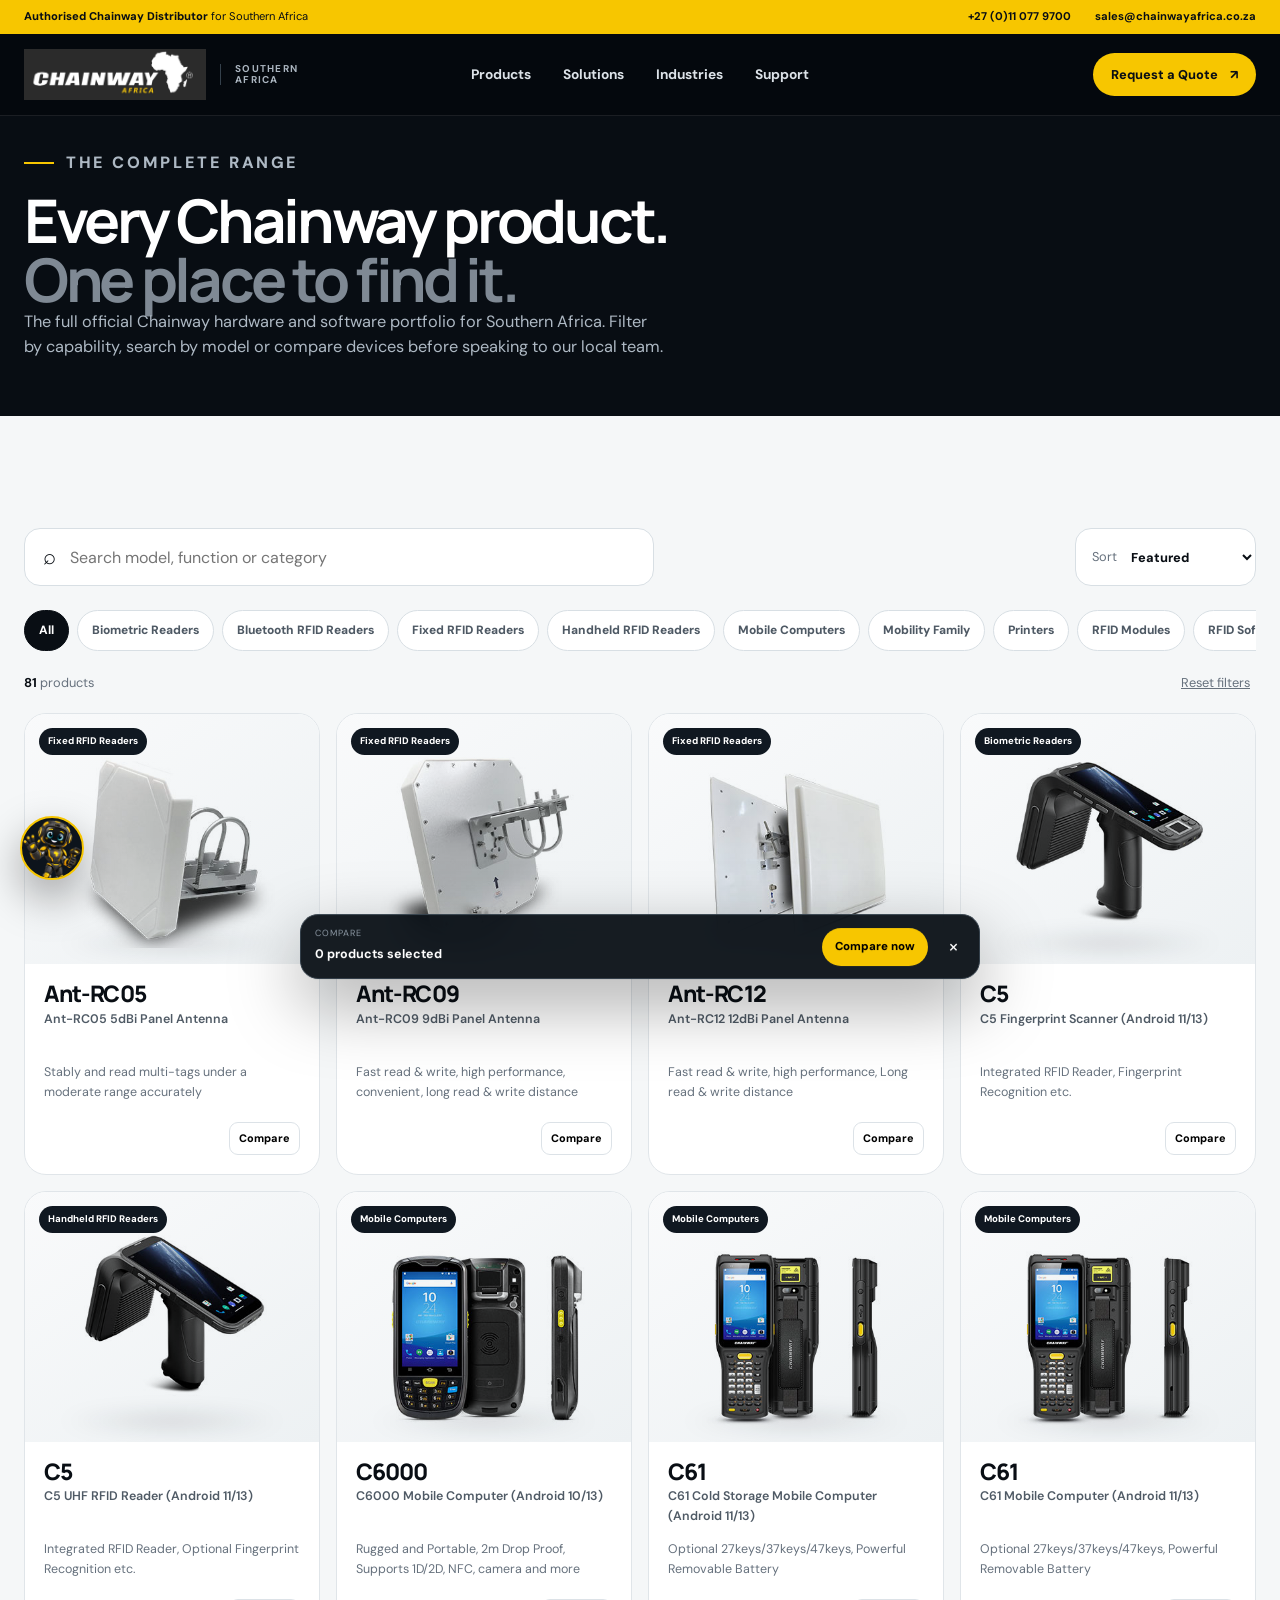
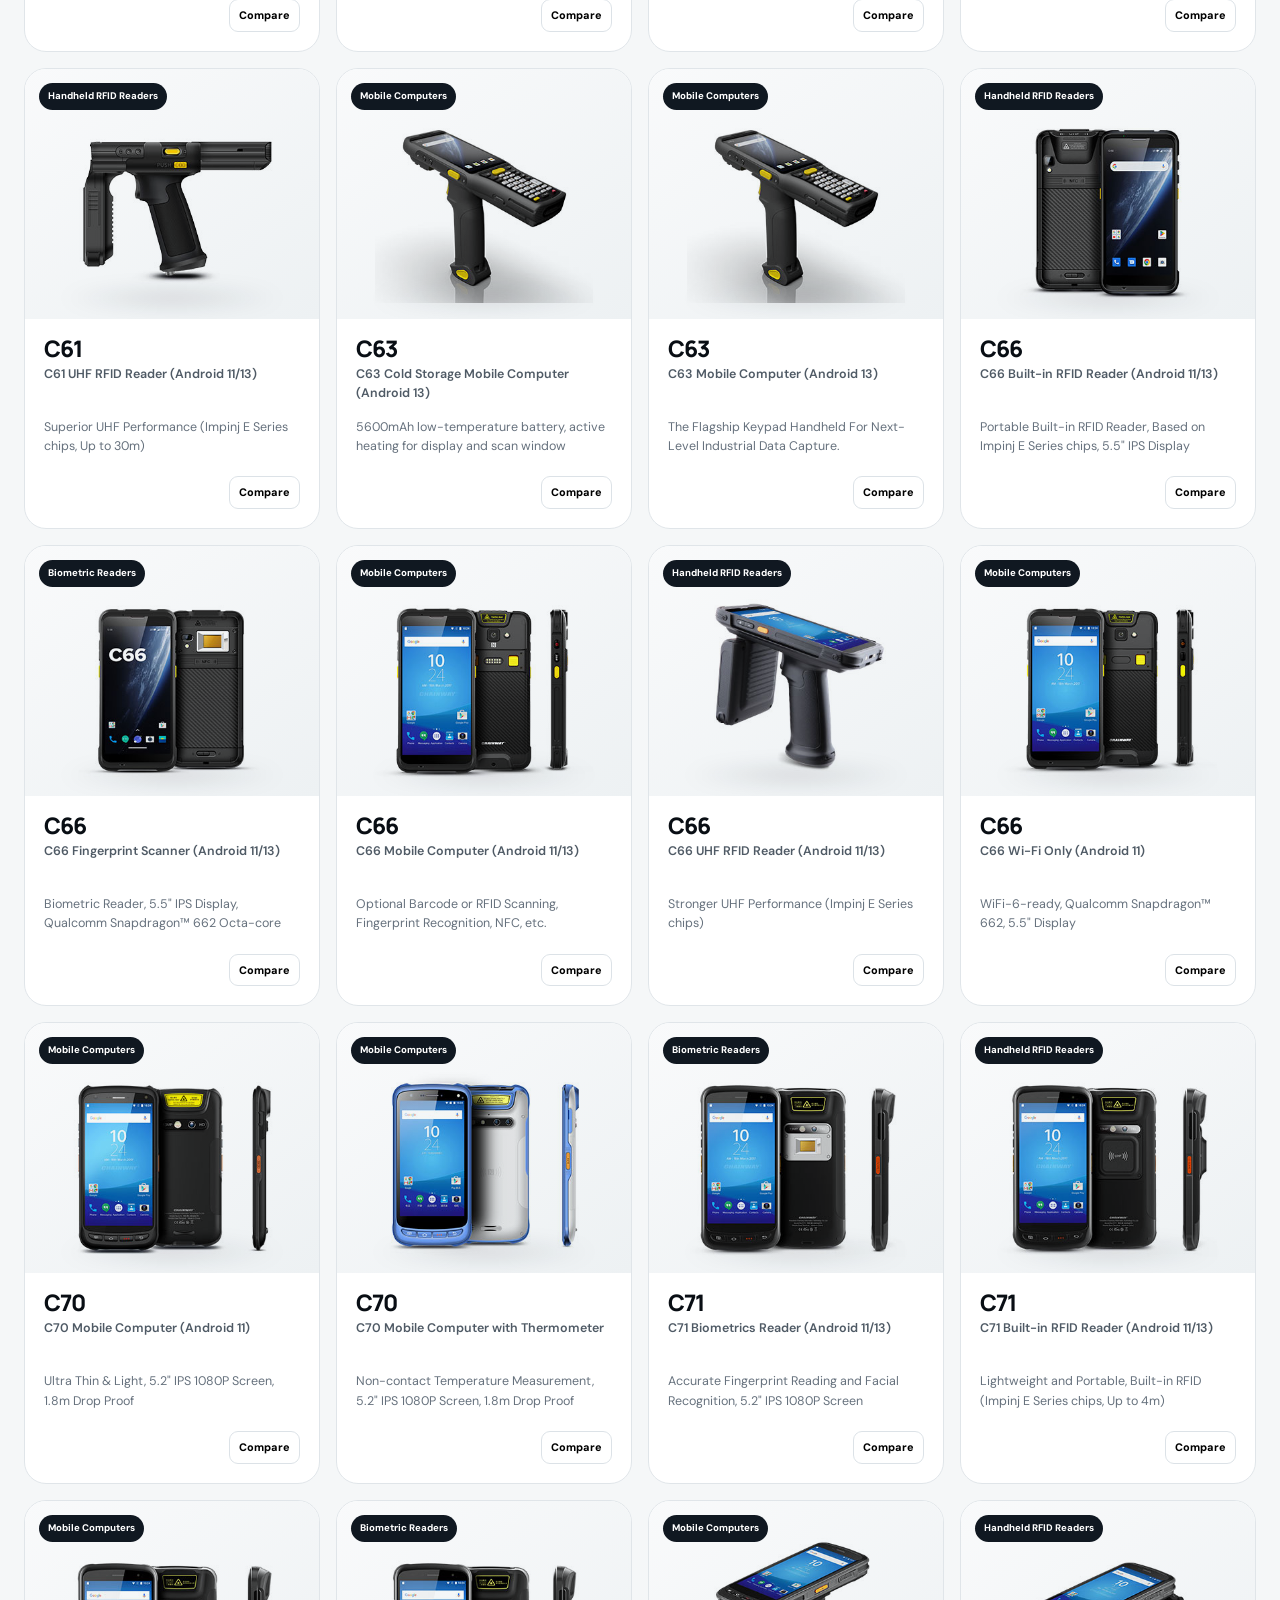
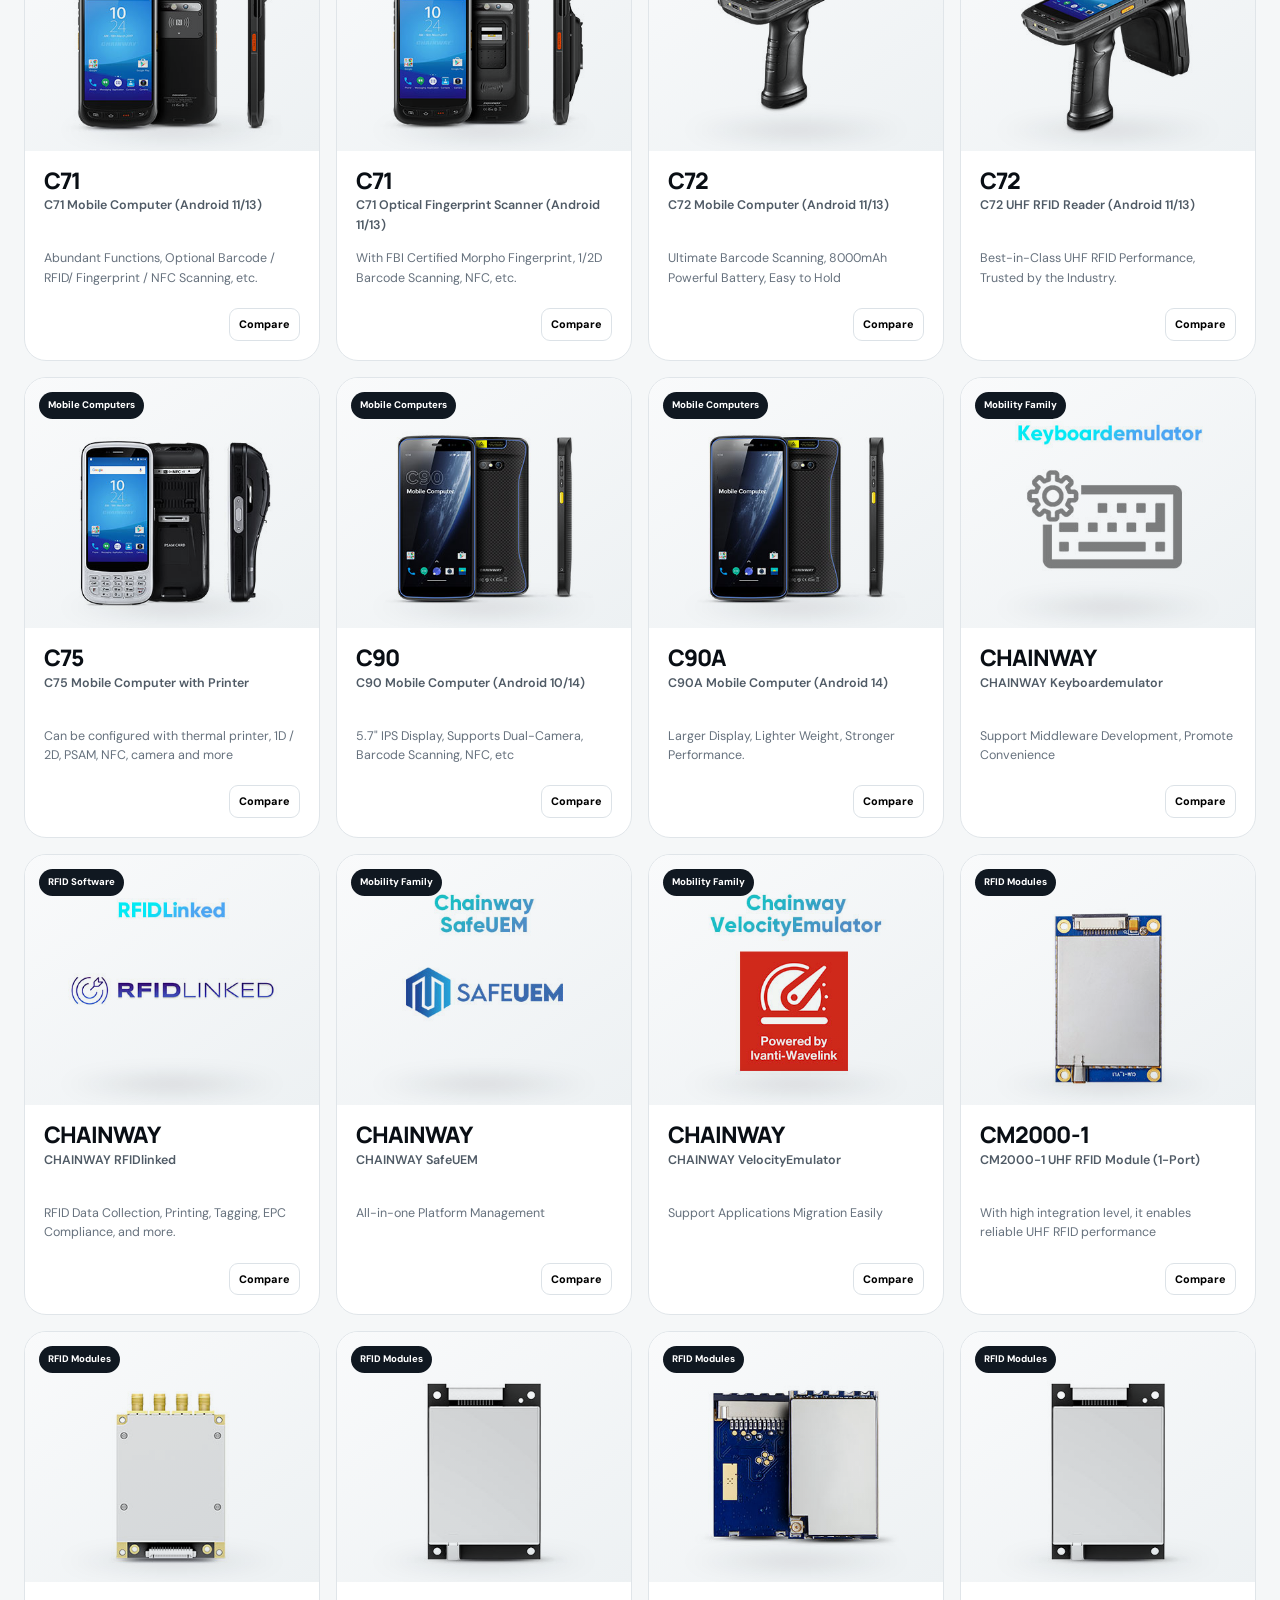
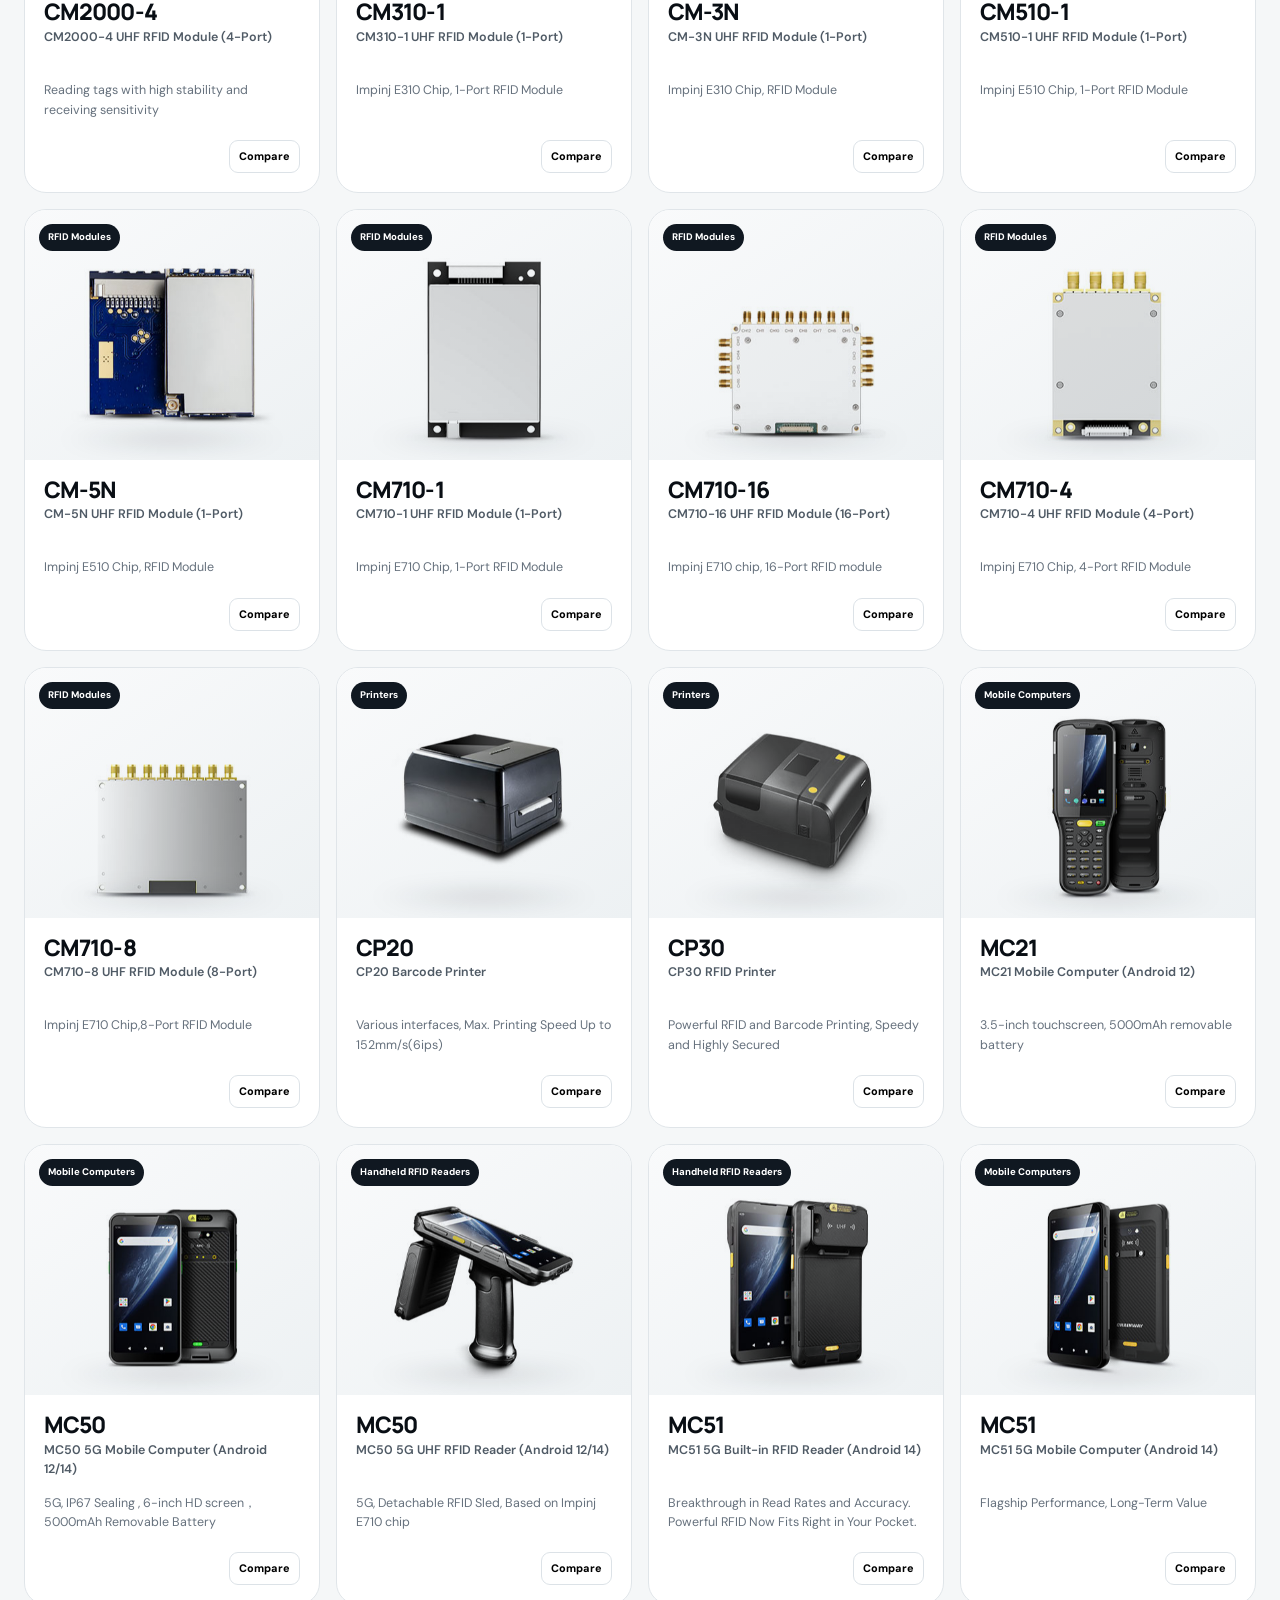
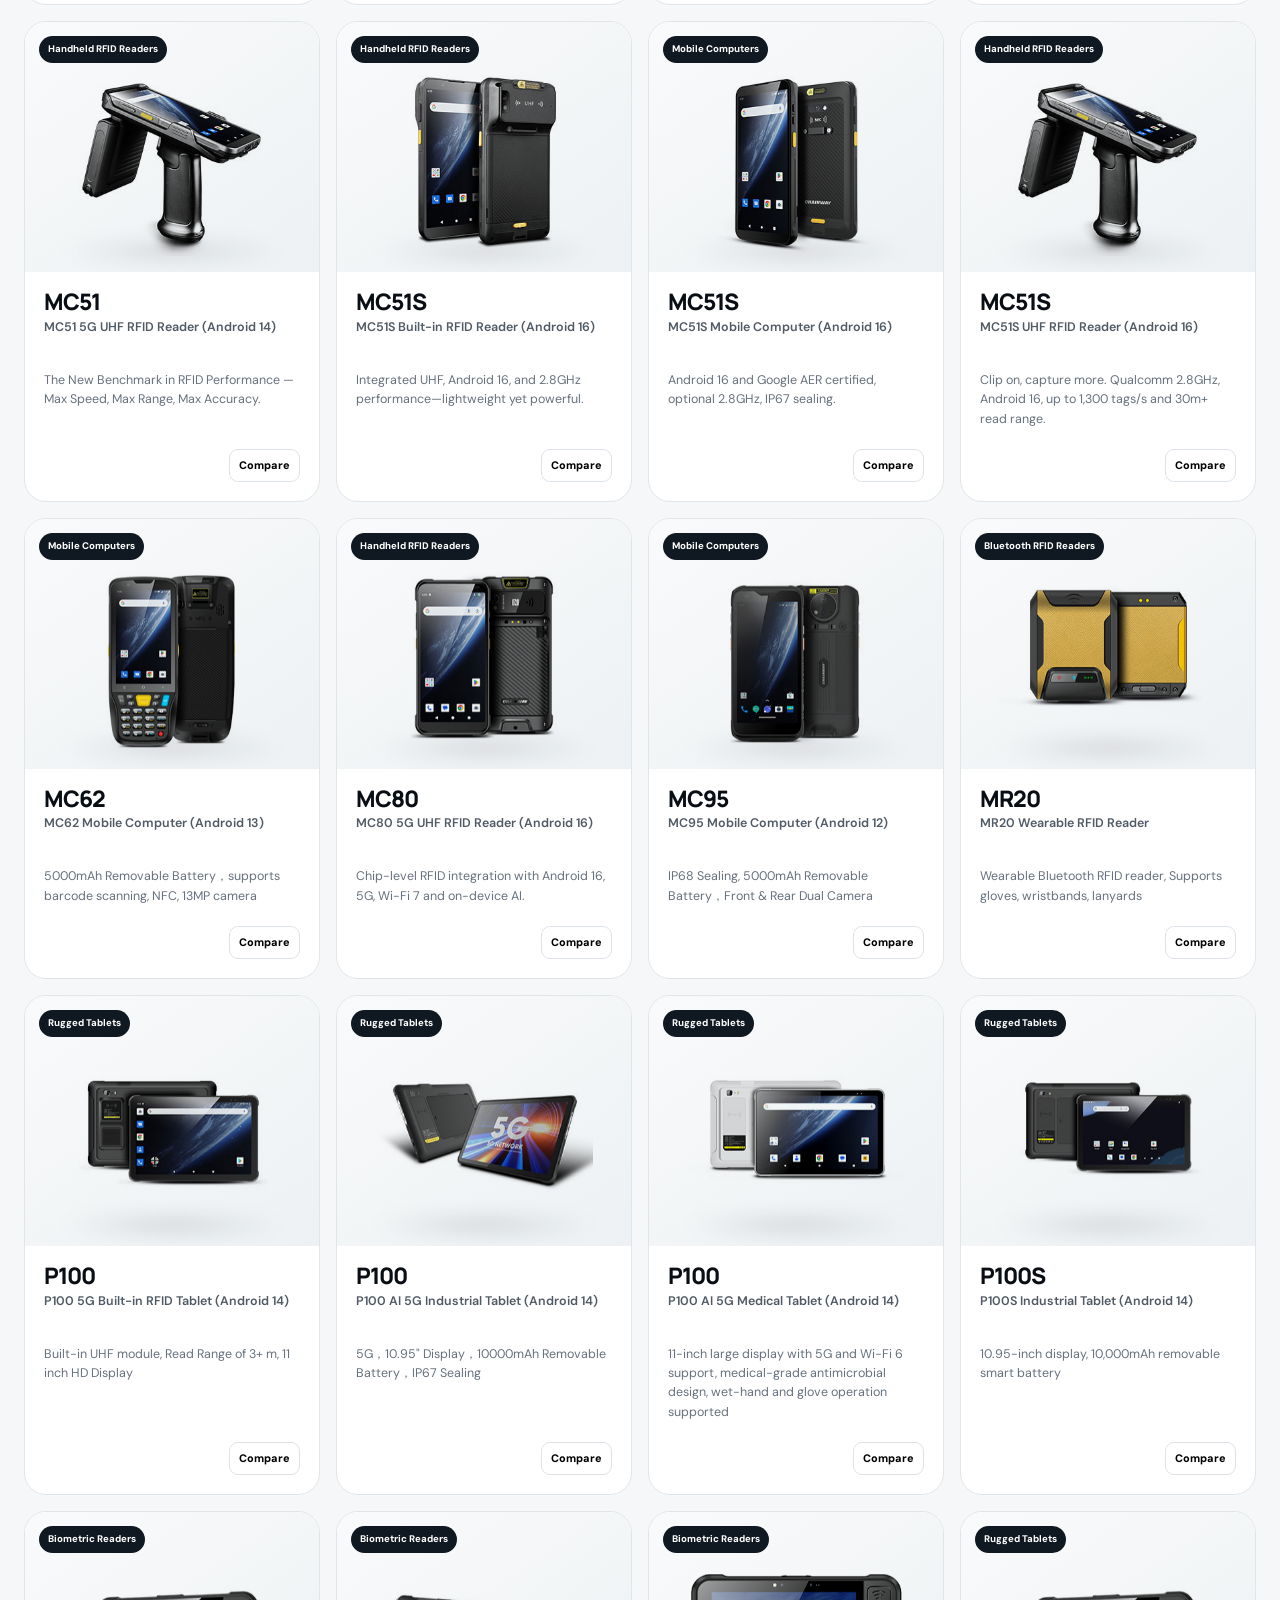
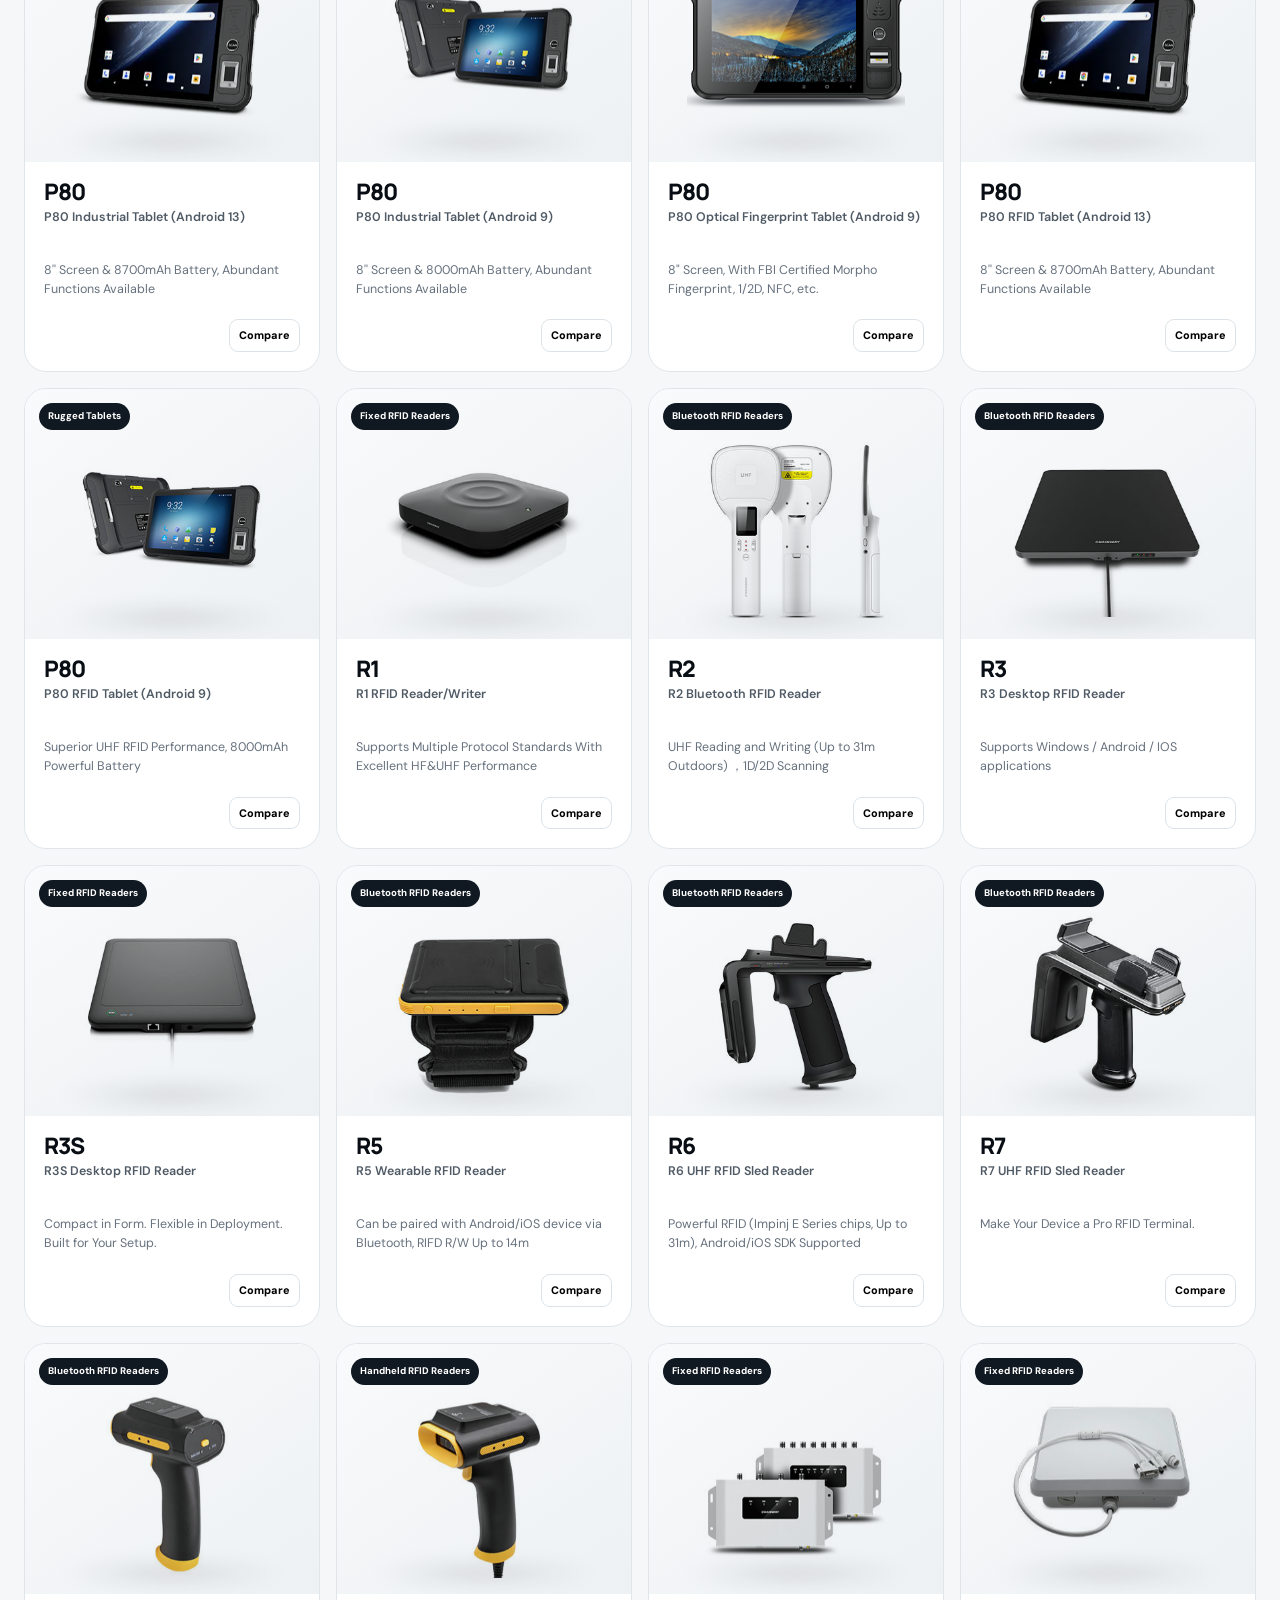
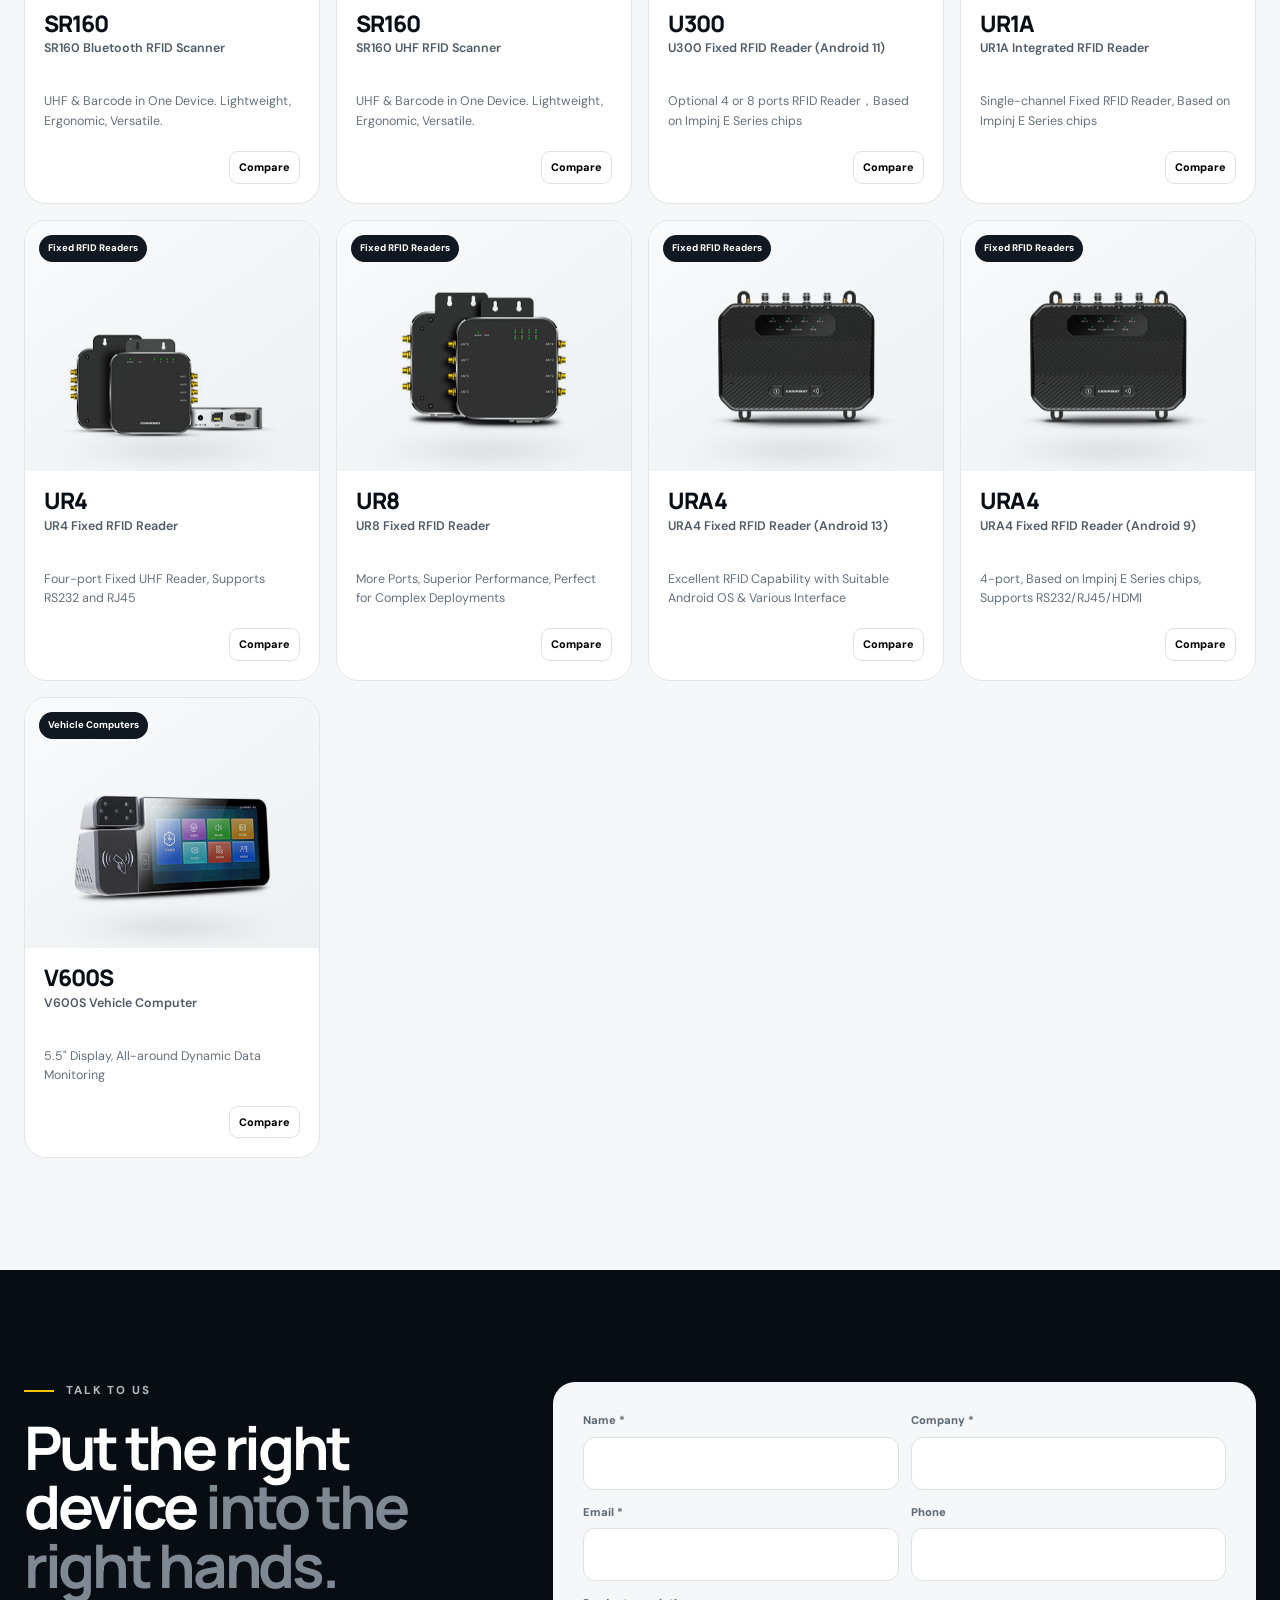
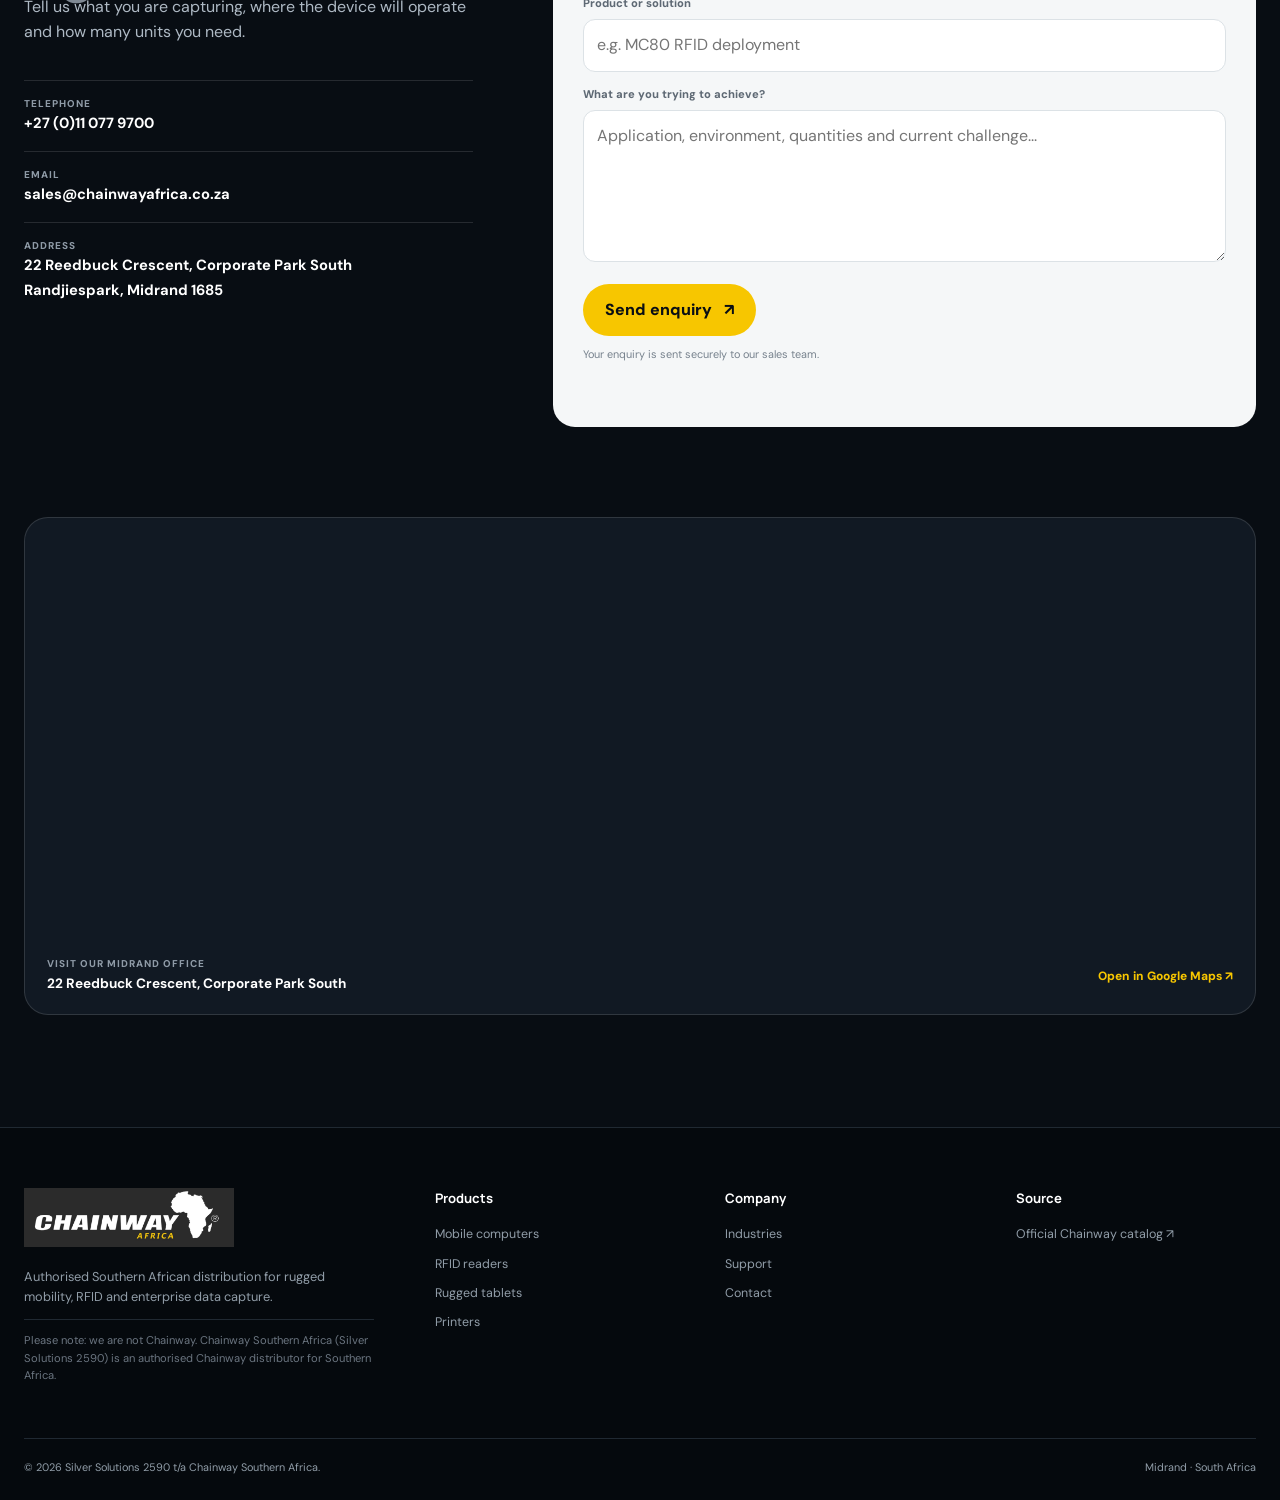
==== products.html @ d507e2e7 "Add a dedicated products page and split the catalog logic out Show more products on the home preview" ====
<!doctype html>
<html lang="en-ZA">
<head>
  <meta charset="utf-8">
  <meta name="viewport" content="width=device-width,initial-scale=1">
  <title>All Products | Chainway Southern Africa</title>
  <meta name="description" content="Browse the full Chainway Southern Africa catalog — rugged mobile computers, RFID readers, industrial tablets, printers and enterprise data-capture hardware.">
  <meta name="robots" content="index,follow,max-image-preview:large">
  <link rel="canonical" href="https://www.chainwayafrica.co.za/products.html">
  <meta property="og:title" content="All Products | Chainway Southern Africa">
  <meta property="og:description" content="Browse the full Chainway hardware and software catalog for Southern Africa.">
  <meta property="og:type" content="website">
  <meta property="og:url" content="https://www.chainwayafrica.co.za/products.html">
  <meta name="theme-color" content="#070b10">
  <link rel="icon" type="image/png" sizes="512x512" href="assets/images/favicon.png">
  <link rel="apple-touch-icon" href="assets/images/favicon.png">
  <link rel="preconnect" href="https://fonts.googleapis.com">
  <link rel="preconnect" href="https://fonts.gstatic.com" crossorigin>
  <link href="https://fonts.googleapis.com/css2?family=DM+Sans:wght@400;500;600;700&family=Manrope:wght@500;600;700;800&display=swap" rel="stylesheet">
  <link rel="stylesheet" href="css/styles.css">
  <script type="application/ld+json">{"@context":"https://schema.org","@type":"Organization","name":"Chainway Southern Africa","legalName":"Silver Solutions 2590","url":"https://www.chainwayafrica.co.za/","email":"sales@chainwayafrica.co.za","telephone":"+27110779700","address":{"@type":"PostalAddress","streetAddress":"22 Reedbuck Crescent, Corporate Park South","addressLocality":"Midrand","postalCode":"1685","addressCountry":"ZA"}}</script>
</head>
<body>
  <div class="scroll-progress" aria-hidden="true"><i></i></div>
  <div class="cursor-glow" aria-hidden="true"></div>

  <div class="utility-bar" id="utilityBar">
    <div class="utility-inner">
      <p><strong>Authorised Chainway Distributor</strong> for Southern Africa</p>
      <div><a href="tel:+27110779700">+27 (0)11 077 9700</a><a href="mailto:sales@chainwayafrica.co.za">sales@chainwayafrica.co.za</a></div>
    </div>
  </div>

  <header class="site-header" id="siteHeader">
    <a class="brand" href="index.html" aria-label="Chainway Southern Africa home">
      <img src="assets/images/chainway-africa-logo.jpg" alt="Chainway Africa">
      <span>Southern Africa</span>
    </a>
    <nav class="desktop-nav" aria-label="Primary navigation">
      <a href="products.html" aria-current="page">Products</a>
      <a href="index.html#solutions">Solutions</a>
      <a href="index.html#industries">Industries</a>
      <a href="index.html#support">Support</a>
    </nav>
    <div class="header-actions">
      <a class="quote-button" href="#contact">Request a Quote <span>↗</span></a>
      <button class="menu-button" id="menuButton" type="button" aria-expanded="false" aria-controls="mobileNav" aria-label="Open navigation"><i></i><i></i></button>
    </div>
    <nav class="mobile-nav" id="mobileNav" aria-label="Mobile navigation">
      <a href="products.html" aria-current="page">Products</a><a href="index.html#solutions">Solutions</a><a href="index.html#industries">Industries</a><a href="index.html#support">Support</a><a href="#contact">Request a Quote</a>
    </nav>
  </header>

  <main id="top">
    <section class="page-header">
      <div class="shell">
        <p class="kicker light">The complete range</p>
        <h2>Every Chainway product.<br><em>One place to find it.</em></h2>
        <p>The full official Chainway hardware and software portfolio for Southern Africa. Filter by capability, search by model or compare devices before speaking to our local team.</p>
      </div>
    </section>

    <section class="catalog section" id="catalog">
      <div class="shell">
        <div class="catalog-toolbar reveal">
          <label class="search-box"><span>⌕</span><input id="productSearch" type="search" placeholder="Search model, function or category" autocomplete="off"></label>
          <label class="sort-box">Sort <select id="productSort"><option value="featured">Featured</option><option value="model">Model A–Z</option><option value="category">Category</option></select></label>
        </div>
        <div class="category-filters" id="categoryFilters" aria-label="Product filters"></div>
        <div class="catalog-meta"><p><strong id="visibleCount">0</strong> products</p><button id="clearFilters" type="button">Reset filters</button></div>
        <div class="product-grid" id="productGrid"></div>
      </div>
    </section>

    <section class="contact section" id="contact">
      <div class="shell contact-grid">
        <div class="contact-copy reveal"><p class="kicker light">Talk to us</p><h2>Put the right device <em>into the right hands.</em></h2><p>Tell us what you are capturing, where the device will operate and how many units you need.</p><div class="contact-details"><a href="tel:+27110779700"><small>Telephone</small><strong>+27 (0)11 077 9700</strong></a><a href="mailto:sales@chainwayafrica.co.za"><small>Email</small><strong>sales@chainwayafrica.co.za</strong></a><p><small>Address</small><strong>22 Reedbuck Crescent, Corporate Park South<br>Randjiespark, Midrand 1685</strong></p></div></div>
        <form class="contact-form reveal" id="quoteForm" action="https://formsubmit.co/sales@chainwayafrica.co.za" method="POST"><input type="hidden" name="_subject" value="New Chainway Africa quote request"><input type="hidden" name="_template" value="table"><input type="hidden" name="_captcha" value="false"><input class="form-honeypot" type="text" name="_honey" tabindex="-1" autocomplete="off" aria-hidden="true"><div class="field-pair"><label><span>Name *</span><input name="name" autocomplete="name" required></label><label><span>Company *</span><input name="company" autocomplete="organization" required></label></div><div class="field-pair"><label><span>Email *</span><input name="email" type="email" autocomplete="email" required></label><label><span>Phone</span><input name="phone" type="tel" autocomplete="tel"></label></div><label><span>Product or solution</span><input name="interest" id="interestField" placeholder="e.g. MC80 RFID deployment"></label><label><span>What are you trying to achieve?</span><textarea name="message" rows="5" placeholder="Application, environment, quantities and current challenge..." required></textarea></label><button class="button yellow" id="quoteSubmit" type="submit">Send enquiry <span>↗</span></button><p class="form-note">Your enquiry is sent securely to our sales team.</p><p class="form-status" id="quoteStatus" aria-live="polite"></p></form>
        <div class="contact-map reveal"><iframe title="Chainway Southern Africa office location" src="https://www.google.com/maps?q=22%20Reedbuck%20Crescent%2C%20Corporate%20Park%20South%2C%20Randjiespark%2C%20Midrand%201685%2C%20South%20Africa&amp;output=embed" loading="lazy" allowfullscreen referrerpolicy="no-referrer-when-downgrade"></iframe><div><p><small>Visit our Midrand office</small><strong>22 Reedbuck Crescent, Corporate Park South</strong></p><a href="https://www.google.com/maps/search/?api=1&amp;query=22%20Reedbuck%20Crescent%2C%20Corporate%20Park%20South%2C%20Randjiespark%2C%20Midrand%201685%2C%20South%20Africa" target="_blank" rel="noopener">Open in Google Maps ↗</a></div></div>
      </div>
    </section>
  </main>

  <footer><div class="shell footer-grid"><div><img src="assets/images/chainway-africa-logo.jpg" alt="Chainway Africa"><p>Authorised Southern African distribution for rugged mobility, RFID and enterprise data capture.</p><p class="footer-disclaimer">Please note: we are not Chainway. Chainway Southern Africa (Silver Solutions 2590) is an authorised Chainway distributor for Southern Africa.</p></div><div><h3>Products</h3><a href="products.html?category=Mobile+Computers">Mobile computers</a><a href="products.html?q=RFID">RFID readers</a><a href="products.html?category=Rugged+Tablets">Rugged tablets</a><a href="products.html?category=Printers">Printers</a></div><div><h3>Company</h3><a href="index.html#industries">Industries</a><a href="index.html#support">Support</a><a href="#contact">Contact</a></div><div><h3>Source</h3><a href="https://www.chainway.net/" target="_blank" rel="noopener">Official Chainway catalog ↗</a></div></div><div class="shell footer-bottom"><span>© 2026 Silver Solutions 2590 t/a Chainway Southern Africa.</span><span>Midrand · South Africa</span></div></footer>

  <aside class="compare-tray" id="compareTray" aria-live="polite"><div><small>COMPARE</small><strong id="compareCount">0 products selected</strong></div><div class="compare-thumbs" id="compareThumbs"></div><button id="openCompare" type="button">Compare now</button><button class="tray-close" id="clearCompare" type="button" aria-label="Clear comparison">×</button></aside>

  <div class="ai-chat" id="aiChat">
    <div class="ai-chat-panel" id="aiChatPanel" aria-hidden="true">
      <div class="ai-chat-header">
        <img src="assets/images/chainway-ai-mascot.png" alt="">
        <div><strong>Chainway Assistant</strong><span>Ask about products &amp; solutions</span></div>
        <button class="ai-chat-new" id="aiChatNew" type="button" aria-label="Start a new chat" title="New chat">↺</button>
        <button class="ai-chat-close" id="aiChatClose" type="button" aria-label="Close chat">×</button>
      </div>
      <div class="ai-chat-messages" id="aiChatMessages"></div>
      <form class="ai-chat-form" id="aiChatForm">
        <input id="aiChatInput" type="text" placeholder="Ask about RFID readers, tablets..." autocomplete="off" maxlength="600">
        <button type="submit" aria-label="Send"><span>↑</span></button>
      </form>
    </div>
    <button class="ai-chat-toggle" id="aiChatToggle" type="button" aria-label="Chat with the Chainway AI assistant">
      <img src="assets/images/chainway-ai-mascot.png" alt="">
    </button>
  </div>

  <dialog class="product-dialog" id="productDialog"><button class="dialog-close" data-close-dialog type="button" aria-label="Close product details">×</button><div id="productDialogContent"></div></dialog>
  <dialog class="compare-dialog" id="compareDialog"><button class="dialog-close" data-close-compare type="button" aria-label="Close comparison">×</button><div class="compare-dialog-content"><p class="kicker">Side-by-side</p><h2>Product comparison</h2><div class="comparison-grid" id="comparisonGrid"></div><button class="button yellow ai-compare-cta" id="aiCompareBtn" type="button">Ask AI for a detailed comparison <span>↗</span></button></div></dialog>

  <script src="js/catalog.js"></script>
  <script src="js/site.js"></script>
  <script src="js/catalog-ui.js"></script>
  <script src="js/chat.js"></script>

  <script id="chatway" async="true" src="https://cdn.chatway.app/widget.js?id=EVyHRCGMQdMs"></script>
</body>
</html>
---- css/styles.css ----
:root{--ink:#090e14;--ink-2:#111923;--paper:#fff;--cloud:#f1f4f6;--line:#dce2e7;--muted:#66717d;--yellow:#f7c600;--yellow-2:#ffda36;--radius:24px;--shell:1320px;--shadow:0 24px 70px rgba(5,13,22,.13)}
*{box-sizing:border-box}html{scroll-behavior:smooth}body{margin:0;background:var(--paper);color:var(--ink);font-family:"DM Sans",sans-serif;line-height:1.55;overflow-x:hidden}body.dialog-open{overflow:hidden}a{color:inherit;text-decoration:none}button,input,select,textarea{font:inherit}button{cursor:pointer}img,video{display:block;max-width:100%}.shell{width:min(var(--shell),calc(100% - 48px));margin-inline:auto}.section{padding:112px 0;scroll-margin-top:82px}.kicker{display:flex;align-items:center;gap:12px;margin:0 0 18px;color:#6d7884;font-size:.72rem;font-weight:800;letter-spacing:.16em;text-transform:uppercase}.kicker:before{content:"";width:30px;height:2px;background:var(--yellow)}.kicker.light{color:#aeb9c4}h1,h2,h3,p{margin-top:0}h1,h2,h3{font-family:Manrope,sans-serif}h2{font-size:clamp(2.5rem,4.7vw,5rem);line-height:.98;letter-spacing:-.055em;margin-bottom:0}h2 em{color:#7f8994;font-style:normal}.button{display:inline-flex;align-items:center;justify-content:center;gap:12px;min-height:52px;padding:0 22px;border:1px solid transparent;border-radius:999px;font-weight:800;transition:transform .25s,background .25s,border-color .25s,color .25s}.button:hover{transform:translateY(-3px)}.button.yellow{background:var(--yellow);color:var(--ink)}.button.yellow:hover{background:var(--yellow-2)}.button.ghost{border-color:rgba(255,255,255,.24);color:#fff}.button.ghost:hover{border-color:var(--yellow);color:var(--yellow)}
.scroll-progress{position:fixed;inset:0 0 auto;z-index:300;height:3px;pointer-events:none}.scroll-progress i{display:block;width:100%;height:100%;background:var(--yellow);transform:scaleX(0);transform-origin:left}.cursor-glow{position:fixed;z-index:0;width:420px;height:420px;border-radius:50%;background:radial-gradient(circle,rgba(247,198,0,.07),transparent 66%);transform:translate(-50%,-50%);pointer-events:none;opacity:0;transition:opacity .3s}.site-header{position:fixed;inset:0 0 auto;z-index:200;height:82px;padding:0 24px;display:grid;grid-template-columns:270px 1fr 270px;align-items:center;background:rgba(5,9,13,.94);border-bottom:1px solid rgba(255,255,255,.09);backdrop-filter:blur(18px);transition:height .3s,background .3s}.site-header.scrolled{height:70px;background:rgba(5,9,13,.985)}.brand{justify-self:start;display:flex;align-items:center;gap:14px}.brand img{width:182px}.brand span{padding-left:14px;border-left:1px solid #34404b;color:#abb5c0;font-size:.62rem;font-weight:700;line-height:1.1;letter-spacing:.13em;text-transform:uppercase}.desktop-nav{justify-self:center;display:flex;gap:32px}.desktop-nav a{position:relative;color:#dce2e8;font-size:.86rem;font-weight:700}.desktop-nav a:after{content:"";position:absolute;left:0;right:100%;bottom:-10px;height:2px;background:var(--yellow);transition:right .25s}.desktop-nav a:hover:after{right:0}.header-actions{justify-self:end;display:flex;align-items:center;gap:12px}.quote-button{display:flex;align-items:center;gap:12px;padding:12px 18px;border-radius:999px;background:var(--yellow);font-size:.8rem;font-weight:800}.quote-button:hover{background:var(--yellow-2)}.menu-button{display:none;width:44px;height:44px;border:1px solid #303b46;border-radius:50%;background:#111922}.menu-button i{display:block;width:17px;height:1px;margin:5px auto;background:#fff}.mobile-nav{display:none}
.hero{padding-top:82px;background:#070c12;color:#fff}.hero-media{position:relative;width:100%;overflow:hidden;background:#04070a;isolation:isolate}.hero-media video{width:100%;height:auto;aspect-ratio:16/9;object-fit:contain;will-change:transform}.hero-shade{position:absolute;inset:0;z-index:1;background:linear-gradient(90deg,rgba(4,8,12,.87),rgba(4,8,12,.47) 37%,rgba(4,8,12,.06) 72%),linear-gradient(0deg,rgba(4,8,12,.48),transparent 42%)}.hero-title{position:absolute;z-index:3;left:clamp(24px,6vw,105px);bottom:clamp(34px,7vw,108px);will-change:transform,opacity}.hero-title h1{margin:0;font-size:clamp(3.2rem,6.5vw,7.3rem);line-height:.87;letter-spacing:-.07em;text-shadow:0 8px 38px rgba(0,0,0,.5)}.hero-title h1 span{color:var(--yellow)}.media-label,.sound-toggle{position:absolute;z-index:3;display:flex;align-items:center;gap:9px;border:1px solid rgba(255,255,255,.17);background:rgba(7,13,19,.72);backdrop-filter:blur(12px);color:#fff;border-radius:999px;font-size:.65rem;font-weight:800;letter-spacing:.09em;text-transform:uppercase}.media-label{right:38px;bottom:34px;padding:9px 12px}.media-label i{width:7px;height:7px;border-radius:50%;background:var(--yellow);box-shadow:0 0 0 5px rgba(247,198,0,.13)}.sound-toggle{right:38px;top:34px;padding:9px 12px}.sound-toggle i{width:10px;height:10px;border:2px solid var(--yellow);border-radius:50%}.hero-content{position:relative;z-index:4;padding:48px 0 66px;display:grid;grid-template-columns:minmax(0,1fr) auto;gap:50px;align-items:center}.hero-lead{max-width:760px;margin:0;color:#bac4ce;font-size:1.16rem}.hero-cta{display:flex;gap:10px}.trust-row{grid-column:1/-1;display:flex;gap:28px;margin-top:6px;color:#aab5bf;font-size:.78rem}.trust-row span{display:flex;align-items:center;gap:8px}.trust-row i{width:5px;height:5px;border-radius:50%;background:var(--yellow)}
.signal-strip{border-bottom:1px solid var(--line);background:#fff}.signal-grid{display:grid;grid-template-columns:repeat(4,1fr)}.signal-grid article{padding:34px 28px;border-right:1px solid var(--line)}.signal-grid article:first-child{border-left:1px solid var(--line)}.signal-grid strong{display:block;font:800 2rem/1 Manrope,sans-serif;letter-spacing:-.05em}.signal-grid span{display:block;margin-top:8px;color:var(--muted);font-size:.75rem}
.section-heading{display:grid;grid-template-columns:1.2fr .8fr;gap:70px;align-items:end;margin-bottom:48px}.section-heading>p{max-width:500px;margin:0;color:var(--muted);font-size:1.02rem}.section-heading.compact{margin-bottom:38px}.catalog{background:#f5f7f8}.catalog-toolbar{display:flex;justify-content:space-between;gap:16px;margin-bottom:18px}.search-box{flex:1;max-width:630px;display:flex;align-items:center;gap:12px;padding:0 18px;border:1px solid #d8dfe4;border-radius:16px;background:#fff}.search-box span{font-size:1.4rem}.search-box input{width:100%;height:56px;border:0;outline:0;background:transparent}.sort-box{display:flex;align-items:center;gap:10px;padding-left:16px;border:1px solid #d8dfe4;border-radius:16px;background:#fff;color:var(--muted);font-size:.8rem}.sort-box select{height:56px;padding:0 40px 0 0;border:0;outline:0;background:transparent;color:var(--ink);font-weight:800}.category-filters{display:flex;gap:8px;overflow-x:auto;padding:6px 0 18px;scrollbar-width:none}.category-filters::-webkit-scrollbar{display:none}.filter-chip{flex:none;padding:10px 14px;border:1px solid #d8dfe4;border-radius:999px;background:#fff;color:#4e5964;font-size:.75rem;font-weight:800}.filter-chip.active{border-color:var(--ink);background:var(--ink);color:#fff}.catalog-meta{display:flex;justify-content:space-between;align-items:center;margin:3px 0 20px;color:var(--muted);font-size:.8rem}.catalog-meta p{margin:0}.catalog-meta strong{color:var(--ink)}.catalog-meta button{border:0;background:transparent;color:var(--muted);text-decoration:underline}.product-grid{display:grid;grid-template-columns:repeat(4,1fr);gap:16px}.product-card{position:relative;display:flex;flex-direction:column;min-width:0;border:1px solid #e0e5e9;border-radius:22px;overflow:hidden;background:#fff;cursor:pointer;transition:transform .35s cubic-bezier(.2,.8,.2,1),box-shadow .35s,border-color .25s}.product-card:hover{transform:translateY(-8px);box-shadow:var(--shadow)}.product-card:focus-visible{outline:3px solid var(--yellow);outline-offset:3px;border-color:var(--yellow)}.product-image{position:relative;height:250px;display:grid;place-items:center;overflow:hidden;background:linear-gradient(145deg,#f9fafb,#edf1f3)}.product-image:after{content:"";position:absolute;inset:auto 10% 8px;height:26px;background:radial-gradient(ellipse,rgba(11,19,28,.15),transparent 68%);filter:blur(9px)}.product-image img{position:relative;z-index:1;max-width:88%;max-height:218px;object-fit:contain;mix-blend-mode:multiply;transition:transform .45s cubic-bezier(.2,.8,.2,1)}.product-card:hover .product-image img{transform:scale(1.06) translateY(-3px)}.product-category{position:absolute;z-index:2;left:14px;top:14px;padding:6px 9px;border-radius:999px;background:#101821;color:#fff;font-size:.6rem;font-weight:800}.product-body{display:flex;flex-direction:column;flex:1;padding:19px}.product-model{margin:0 0 4px;font:800 1.42rem/1 Manrope,sans-serif;letter-spacing:-.04em}.product-name{min-height:39px;margin:0;color:#4f5a65;font-size:.78rem;font-weight:600}.product-description{margin:14px 0 20px;color:var(--muted);font-size:.78rem}.product-actions{display:flex;align-items:center;gap:8px;margin-top:auto}.compare-toggle{position:relative;z-index:2;margin-left:auto;padding:7px 9px;border:1px solid var(--line);border-radius:9px;background:#fff;font-size:.68rem;font-weight:800}.compare-toggle.selected{border-color:var(--yellow);background:var(--yellow)}.load-more{display:flex;align-items:center;gap:10px;margin:34px auto 0;padding:14px 20px;border:1px solid #cfd7dd;border-radius:999px;background:#fff;font-weight:800}.load-more[hidden]{display:none}
.intelligence{position:relative;overflow:hidden;background:#080d13;color:#fff}.intelligence:before{content:"";position:absolute;inset:0;background-image:linear-gradient(rgba(255,255,255,.03) 1px,transparent 1px),linear-gradient(90deg,rgba(255,255,255,.03) 1px,transparent 1px);background-size:52px 52px;mask-image:linear-gradient(90deg,#000,transparent 75%)}.intelligence-grid{position:relative;display:grid;grid-template-columns:.8fr 1.2fr;gap:70px;align-items:center}.intelligence-copy>p:not(.kicker){max-width:610px;color:#aeb9c4}.solution-list{margin:34px 0}.solution-list article{display:grid;grid-template-columns:44px 1fr;gap:14px;padding:18px 0;border-top:1px solid rgba(255,255,255,.12)}.solution-list article>span{color:var(--yellow);font-size:.7rem;font-weight:800}.solution-list h3{margin:0 0 5px;font-size:1rem}.solution-list p{margin:0;color:#95a2ae;font-size:.78rem}.device-stage{position:relative;min-height:650px;display:grid;place-items:center;perspective:1100px}.device-stage:before{content:"";position:absolute;width:70%;height:70%;border-radius:50%;background:radial-gradient(circle,rgba(247,198,0,.14),transparent 67%);filter:blur(20px)}.device-stage>img{position:relative;z-index:2;width:min(72%,540px);border-radius:32px;box-shadow:0 40px 100px rgba(0,0,0,.45);mix-blend-mode:screen;transform:rotateY(-8deg) rotateX(2deg);transition:transform .2s}.stage-orbit{position:absolute;border:1px solid rgba(247,198,0,.17);border-radius:50%}.stage-orbit.one{width:480px;height:480px}.stage-orbit.two{width:620px;height:620px}.stage-card{position:absolute;z-index:3;padding:14px 16px;border:1px solid rgba(255,255,255,.14);border-radius:14px;background:rgba(13,22,31,.72);backdrop-filter:blur(12px);box-shadow:0 16px 40px rgba(0,0,0,.22)}.stage-card.top{right:1%;top:22%}.stage-card.bottom{left:2%;bottom:19%}.stage-card small{display:block;color:#8e9aa6;font-size:.58rem;letter-spacing:.13em}.stage-card strong{font-size:.86rem}
.industries{background:#fff}.industry-bento{display:grid;grid-template-columns:repeat(4,1fr);grid-auto-rows:260px;gap:14px}.industry-card{position:relative;overflow:hidden;padding:24px;border:1px solid var(--line);border-radius:22px;background:linear-gradient(145deg,#fff,#f5f7f8);transition:transform .3s,border-color .3s}.industry-card:hover{transform:translateY(-6px);border-color:#b8c1c8}.industry-card:after{content:"";position:absolute;width:170px;height:170px;right:-85px;bottom:-90px;border:1px solid rgba(247,198,0,.28);border-radius:50%}.industry-card>span{color:#9ba5af;font-size:.65rem;font-weight:800}.industry-card>div{position:absolute;left:24px;right:24px;bottom:22px}.industry-card h3{margin:0 0 8px;font-size:1.32rem}.industry-card p{margin:0;color:var(--muted);font-size:.8rem}.industry-card a{display:inline-block;margin-top:15px;font-size:.76rem;font-weight:800}.industry-card.large{grid-column:span 2;grid-row:span 2;background:linear-gradient(135deg,#101821,#1b2732);color:#fff}.industry-card.large:before{content:"RFID";position:absolute;right:-18px;top:4px;color:rgba(255,255,255,.035);font:800 9rem/1 Manrope,sans-serif;letter-spacing:-.08em}.industry-card.large h3{font-size:2.4rem}.industry-card.large p{max-width:420px;color:#aeb8c3;font-size:.95rem}.industry-card.large a{color:var(--yellow)}.industry-card.wide{grid-column:span 2}
.finder{background:#eef2f4}.finder-shell{position:relative;overflow:hidden;display:grid;grid-template-columns:.8fr 1.2fr;gap:70px;padding:52px;border-radius:30px;background:#101821;color:#fff}.finder-shell:after{content:"";position:absolute;width:520px;height:520px;right:-260px;top:-250px;border:1px solid rgba(247,198,0,.16);border-radius:50%}.finder-intro{position:relative;z-index:1}.finder-intro>p:not(.kicker){color:#aeb9c4}.finder-form{position:relative;z-index:2;padding:26px;border-radius:20px;background:#fff;color:var(--ink)}.finder-form label{display:block;margin-bottom:14px}.finder-form label span{display:block;margin:0 0 7px;color:#697580;font-size:.68rem;font-weight:800;letter-spacing:.08em;text-transform:uppercase}.finder-form select{width:100%;height:54px;padding:0 14px;border:1px solid var(--line);border-radius:12px;background:#f7f9fa;outline:0}.finder-form .button{width:100%;margin-top:6px;border:0}
.support{background:#fff}.support-grid{display:grid;grid-template-columns:.8fr 1.2fr;gap:90px}.support-lead{position:sticky;top:110px;align-self:start}.support-lead>p:not(.kicker){max-width:540px;margin-top:25px;color:var(--muted)}.support-list{display:grid;grid-template-columns:1fr 1fr;gap:14px}.support-list article{min-height:230px;padding:25px;border:1px solid var(--line);border-radius:20px;background:#f7f9fa}.support-list b{color:#a0aab4;font-size:.65rem}.support-list h3{margin:55px 0 10px}.support-list p{margin:0;color:var(--muted);font-size:.82rem}
.contact{background:#080d13;color:#fff}.contact-grid{display:grid;grid-template-columns:.78fr 1.22fr;gap:80px}.contact-copy>p:not(.kicker){max-width:580px;color:#aeb9c4}.contact-details{margin-top:35px}.contact-details>a,.contact-details>p{display:block;margin:0;padding:15px 0;border-top:1px solid rgba(255,255,255,.12)}.contact-details small{display:block;color:#8f9ba7;font-size:.62rem;font-weight:800;letter-spacing:.1em;text-transform:uppercase}.contact-details strong{font-size:.92rem}.contact-form{padding:30px;border-radius:22px;background:#f5f7f8;color:var(--ink)}.contact-form label{display:block;margin-bottom:14px}.contact-form label span{display:block;margin-bottom:7px;color:#5e6974;font-size:.7rem;font-weight:800}.field-pair{display:grid;grid-template-columns:1fr 1fr;gap:12px}.contact-form input,.contact-form textarea{width:100%;border:1px solid #dce2e6;border-radius:12px;background:#fff;padding:13px;outline:0}.contact-form input:focus,.contact-form textarea:focus{border-color:#a18a20;box-shadow:0 0 0 3px rgba(247,198,0,.15)}.contact-form .button{border:0}.form-note{margin:10px 0 0;color:#77828d;font-size:.68rem}
footer{padding:60px 0 24px;background:#05090d;color:#919da8;border-top:1px solid #202932}.footer-grid{display:grid;grid-template-columns:1.5fr repeat(3,1fr);gap:50px}.footer-grid img{width:210px}.footer-grid>div:first-child p{max-width:350px;margin-top:20px;font-size:.8rem}.footer-grid h3{margin:0 0 12px;color:#fff;font-size:.82rem}.footer-grid a{display:block;padding:5px 0;font-size:.78rem}.footer-grid a:hover{color:var(--yellow)}.footer-disclaimer{margin-top:12px!important;padding-top:12px;border-top:1px solid #202932;font-size:.7rem!important;color:#6b7580}.footer-bottom{display:flex;justify-content:space-between;gap:20px;margin-top:42px;padding-top:20px;border-top:1px solid #202932;font-size:.68rem}
.page-header{padding:150px 0 40px;background:#080d13;color:#fff}.page-header .kicker.light{margin-bottom:16px}.page-header p{max-width:640px;color:#aeb9c4;font-size:1.02rem}@media(max-width:820px){.page-header{padding:126px 0 32px}}
.compare-tray{position:fixed;z-index:220;left:50%;bottom:18px;width:min(680px,calc(100% - 30px));padding:12px 14px;display:flex;align-items:center;gap:14px;border:1px solid #34404b;border-radius:18px;background:rgba(10,16,23,.95);color:#fff;box-shadow:0 24px 70px rgba(0,0,0,.35);backdrop-filter:blur(14px);transform:translate(-50%,150%);transition:transform .35s}.compare-tray.show{transform:translate(-50%,0)}.compare-tray small{display:block;color:#8d99a5;font-size:.56rem;letter-spacing:.12em}.compare-tray strong{font-size:.78rem}.compare-thumbs{display:flex;gap:6px;margin-left:auto}.compare-thumbs img{width:38px;height:38px;border-radius:9px;object-fit:contain;background:#fff}.compare-tray>button:not(.tray-close){padding:10px 13px;border:0;border-radius:999px;background:var(--yellow);font-size:.72rem;font-weight:800}.tray-close{border:0;background:transparent;color:#fff;font-size:1.25rem}.product-dialog,.compare-dialog{width:min(940px,calc(100% - 30px));max-height:90vh;padding:0;border:0;border-radius:26px;overflow:auto;box-shadow:0 40px 130px rgba(0,0,0,.45)}dialog::backdrop{background:rgba(2,6,10,.76);backdrop-filter:blur(8px)}.dialog-close{position:sticky;z-index:5;float:right;top:16px;right:16px;width:42px;height:42px;border:1px solid var(--line);border-radius:50%;background:#fff;font-size:1.35rem}.dialog-product{display:grid;grid-template-columns:.9fr 1.1fr}.dialog-media{min-height:500px;display:grid;place-items:center;padding:40px;background:#eef2f4}.dialog-media img{max-height:420px;mix-blend-mode:multiply}.dialog-copy{padding:65px 44px 45px}.dialog-copy h2{font-size:3.2rem}.dialog-copy h3{color:#596570;font-size:1rem}.dialog-copy>p{color:var(--muted)}.dialog-tags{display:flex;gap:7px;flex-wrap:wrap;margin:22px 0}.dialog-tags span{padding:7px 10px;border-radius:999px;background:#eff2f4;font-size:.68rem}.dialog-source{display:inline-block;margin-top:20px;color:#7b6740;font-size:.7rem;text-decoration:underline}.compare-dialog-content{padding:52px}.compare-dialog-content h2{font-size:3rem}.comparison-grid{display:grid;grid-template-columns:repeat(3,1fr);gap:12px}.comparison-card{padding:18px;border:1px solid var(--line);border-radius:18px}.comparison-card img{width:100%;height:180px;object-fit:contain;mix-blend-mode:multiply}.comparison-card h3{margin:15px 0 3px}.comparison-card p{color:var(--muted);font-size:.76rem}.comparison-card ul{padding:0;list-style:none}.comparison-card li{padding:7px 0;border-top:1px solid var(--line);font-size:.7rem}.ai-compare-cta{display:flex;width:100%;margin-top:26px}
.reveal{opacity:0;transform:translateY(30px);transition:opacity .8s cubic-bezier(.2,.8,.2,1),transform .8s cubic-bezier(.2,.8,.2,1)}.reveal.visible{opacity:1;transform:none}.empty-state{grid-column:1/-1;padding:80px 20px;text-align:center;color:var(--muted)}
@media(max-width:1120px){.site-header{grid-template-columns:1fr auto}.desktop-nav{display:none}.header-actions{grid-column:2}.menu-button{display:block}.mobile-nav{position:absolute;top:100%;left:14px;right:14px;padding:12px;border:1px solid #2d3741;border-radius:18px;background:#0d141c;box-shadow:var(--shadow);opacity:0;visibility:hidden;transform:translateY(-8px);transition:.25s}.mobile-nav.open{display:grid;opacity:1;visibility:visible;transform:none}.mobile-nav a{padding:12px;color:#fff;border-bottom:1px solid #26303a;font-weight:700}.product-grid{grid-template-columns:repeat(3,1fr)}.intelligence-grid{gap:30px}.device-stage{min-height:540px}.industry-bento{grid-template-columns:repeat(3,1fr)}.industry-card.large{grid-column:span 2}.industry-card.wide{grid-column:span 1}.support-grid{gap:50px}}
@media(max-width:820px){.shell{width:min(100% - 28px,var(--shell))}.section{padding:78px 0}.site-header{height:72px;padding:0 14px}.site-header.scrolled{height:64px}.brand img{width:165px}.brand span{display:none}.quote-button{display:none}.hero{padding-top:72px}.hero-title{left:20px;bottom:22px}.hero-title .kicker{display:none}.hero-title h1{font-size:clamp(2.7rem,12vw,5rem)}.media-label{right:14px;top:14px;bottom:auto;font-size:.55rem}.sound-toggle{display:none}.hero-content{grid-template-columns:1fr;padding:34px 0 52px}.hero-cta{justify-content:flex-start}.trust-row{gap:12px 18px;flex-wrap:wrap}.signal-grid{grid-template-columns:1fr 1fr}.signal-grid article:nth-child(3){border-left:1px solid var(--line)}.section-heading{grid-template-columns:1fr;gap:24px}.product-grid{grid-template-columns:repeat(2,1fr)}.intelligence-grid,.finder-shell,.support-grid,.contact-grid{grid-template-columns:1fr}.device-stage{min-height:500px}.industry-bento{grid-template-columns:1fr 1fr;grid-auto-rows:230px}.industry-card.large{grid-column:span 2}.industry-card.wide{grid-column:span 2}.finder-shell{padding:30px;gap:35px}.support-lead{position:static}.footer-grid{grid-template-columns:1fr 1fr}.dialog-product{grid-template-columns:1fr}.dialog-media{min-height:320px}.comparison-grid{grid-template-columns:1fr}.compare-thumbs{display:none}}
@media(max-width:560px){.hero-lead{font-size:1rem}.hero-cta{display:grid}.hero-cta .button{width:100%}.signal-grid strong{font-size:1.55rem}.signal-grid article{padding:24px 16px}.catalog-toolbar{display:grid}.search-box{max-width:none}.sort-box{padding-left:14px}.product-grid{grid-template-columns:1fr}.product-image{height:270px}.industry-bento{grid-template-columns:1fr;grid-auto-rows:220px}.industry-card.large,.industry-card.wide{grid-column:auto;grid-row:auto}.industry-card.large:before{font-size:6rem}.support-list{grid-template-columns:1fr}.field-pair{grid-template-columns:1fr}.footer-grid{grid-template-columns:1fr}.footer-bottom{display:block}.dialog-copy{padding:40px 24px}.dialog-copy h2{font-size:2.4rem}.compare-dialog-content{padding:42px 20px}.compare-tray>div:first-child{min-width:0}.compare-tray strong{display:block;max-width:130px;white-space:nowrap;overflow:hidden;text-overflow:ellipsis}.cursor-glow{display:none}}
@media(prefers-reduced-motion:reduce){html{scroll-behavior:auto}.reveal{opacity:1;transform:none}.product-card,.button,.product-image img{transition:none}}
.ai-chat{position:fixed;z-index:230;left:20px;bottom:20px;display:flex;flex-direction:column;align-items:flex-start;gap:14px}.ai-chat-toggle{width:64px;height:64px;padding:0;border:2px solid var(--yellow);border-radius:50%;background:#0d141c;box-shadow:0 18px 44px rgba(0,0,0,.35);overflow:hidden;transition:transform .25s}.ai-chat-toggle:hover{transform:translateY(-3px) scale(1.03)}.ai-chat-toggle img{width:100%;height:100%;object-fit:cover;object-position:center 18%}.ai-chat-panel{position:absolute;left:0;bottom:78px;width:min(440px,calc(100vw - 32px));max-height:min(720px,calc(100vh - 90px));display:flex;flex-direction:column;border:1px solid #2d3741;border-radius:22px;background:#0d141c;box-shadow:0 30px 80px rgba(0,0,0,.45);overflow:hidden;opacity:0;visibility:hidden;transform:translateY(16px) scale(.98);transition:opacity .25s,transform .25s,visibility .25s}.ai-chat.open .ai-chat-panel{opacity:1;visibility:visible;transform:none}.ai-chat.open .ai-chat-toggle{border-color:#fff}.ai-chat-header{display:flex;align-items:center;gap:12px;padding:14px 14px 14px 12px;border-bottom:1px solid #232d37;background:linear-gradient(135deg,#101821,#161f29)}.ai-chat-header img{width:38px;height:38px;border-radius:50%;object-fit:cover;object-position:center 18%;border:1px solid rgba(247,198,0,.4)}.ai-chat-header div{flex:1;display:flex;flex-direction:column;gap:2px;min-width:0}.ai-chat-header strong{color:#fff;font-size:.86rem}.ai-chat-header span{color:#8d99a5;font-size:.68rem}.ai-chat-new,.ai-chat-close{width:30px;height:30px;flex:none;border:0;border-radius:50%;background:rgba(255,255,255,.08);color:#fff;font-size:1rem;line-height:1;transition:background .2s,transform .2s}.ai-chat-close{font-size:1.1rem}.ai-chat-new:hover,.ai-chat-close:hover{background:rgba(247,198,0,.18);color:var(--yellow)}.ai-chat-new:active{transform:rotate(-60deg)}.ai-chat-messages{flex:1;overflow-y:auto;padding:16px 14px;display:flex;flex-direction:column;gap:10px;min-height:220px}.ai-msg{display:flex}.ai-msg-user{justify-content:flex-end}.ai-msg-assistant{justify-content:flex-start}.ai-msg-stack{display:flex;flex-direction:column;max-width:88%;min-width:0}.ai-msg-user .ai-msg-stack{align-items:flex-end}.ai-msg-assistant .ai-msg-stack{align-items:flex-start}.ai-msg-bubble{max-width:100%;padding:10px 13px;border-radius:14px;font-size:.82rem;line-height:1.5;white-space:pre-wrap;word-break:break-word}.ai-msg-assistant .ai-msg-bubble{background:#182028;color:#dce2e8;border-bottom-left-radius:4px}.ai-msg-user .ai-msg-bubble{background:var(--yellow);color:var(--ink);font-weight:600;border-bottom-right-radius:4px}.ai-msg-time{margin:3px 4px 0;font-size:.6rem;color:#5b6772;letter-spacing:.02em}.ai-msg-typing .ai-msg-bubble{display:flex;gap:4px;padding:13px}
.ai-msg-assistant .ai-msg-bubble p{margin:0 0 8px;white-space:normal}.ai-msg-assistant .ai-msg-bubble p:last-child{margin-bottom:0}.ai-msg-assistant .ai-msg-bubble strong{color:#fff;font-weight:800}.ai-msg-assistant .ai-msg-bubble em{color:#c7cfd7}.ai-msg-assistant .ai-msg-bubble code{padding:1px 5px;border-radius:5px;background:#0d141c;color:var(--yellow);font-size:.76rem;font-family:ui-monospace,SFMono-Regular,Menlo,monospace}.ai-msg-assistant .ai-msg-bubble .ai-msg-heading{margin:0 0 6px;color:#fff;font-weight:800;font-size:.86rem}.ai-msg-assistant .ai-msg-bubble ul,.ai-msg-assistant .ai-msg-bubble ol{margin:0 0 8px;padding-left:18px;white-space:normal}.ai-msg-assistant .ai-msg-bubble ul:last-child,.ai-msg-assistant .ai-msg-bubble ol:last-child{margin-bottom:0}.ai-msg-assistant .ai-msg-bubble li{margin:3px 0}.ai-msg-assistant .ai-msg-bubble .ai-table-wrap{overflow-x:auto;margin:0 0 8px;border-radius:10px;border:1px solid #2a3440}.ai-msg-assistant .ai-msg-bubble .ai-table-wrap:last-child{margin-bottom:0}.ai-msg-assistant .ai-msg-bubble table{width:100%;border-collapse:collapse;font-size:.74rem;white-space:normal}.ai-msg-assistant .ai-msg-bubble th,.ai-msg-assistant .ai-msg-bubble td{padding:6px 9px;border-bottom:1px solid #2a3440;text-align:left;vertical-align:top}.ai-msg-assistant .ai-msg-bubble th{background:#1c2530;color:#fff;font-weight:800;white-space:nowrap}.ai-msg-assistant .ai-msg-bubble tr:last-child td{border-bottom:0}.ai-msg-typing span{width:6px;height:6px;border-radius:50%;background:#5b6772;animation:aiTyping 1.1s infinite ease-in-out}.ai-msg-typing span:nth-child(2){animation-delay:.15s}.ai-msg-typing span:nth-child(3){animation-delay:.3s}@keyframes aiTyping{0%,60%,100%{opacity:.3;transform:translateY(0)}30%{opacity:1;transform:translateY(-3px)}}.ai-chat-form{display:flex;gap:8px;padding:12px;border-top:1px solid #232d37;background:#0b1119}.ai-chat-form input{flex:1;height:42px;padding:0 14px;border:1px solid #2d3741;border-radius:999px;background:#161f29;color:#fff;outline:0;font-size:.82rem}.ai-chat-form input::placeholder{color:#5b6772}.ai-chat-form button{width:42px;height:42px;flex:none;border:0;border-radius:50%;background:var(--yellow);color:var(--ink);font-size:1.1rem;font-weight:800}
.ai-chat-toggle.pulse{animation:aiPulse 1.8s infinite}@keyframes aiPulse{0%{box-shadow:0 18px 44px rgba(0,0,0,.35),0 0 0 0 rgba(247,198,0,.55)}70%{box-shadow:0 18px 44px rgba(0,0,0,.35),0 0 0 14px rgba(247,198,0,0)}100%{box-shadow:0 18px 44px rgba(0,0,0,.35),0 0 0 0 rgba(247,198,0,0)}}
.ai-chat-nudge{position:absolute;left:0;bottom:78px;width:max-content;max-width:220px;display:flex;align-items:flex-start;gap:8px;padding:12px 30px 12px 14px;border-radius:16px 16px 16px 4px;background:#fff;color:var(--ink);box-shadow:0 16px 44px rgba(0,0,0,.28);cursor:pointer;animation:aiNudgeIn .3s cubic-bezier(.2,.8,.2,1)}.ai-chat-nudge span{font-size:.78rem;font-weight:700;line-height:1.4}.ai-chat-nudge-close{position:absolute;top:6px;right:6px;width:22px;height:22px;border:0;border-radius:50%;background:var(--cloud);color:#4e5964;font-size:.9rem;line-height:1}@keyframes aiNudgeIn{from{opacity:0;transform:translateY(10px) scale(.96)}to{opacity:1;transform:none}}
@media(max-width:560px){.ai-chat{left:14px;bottom:14px}.ai-chat-toggle{width:56px;height:56px}.ai-chat-panel{bottom:68px}.ai-chat-nudge{bottom:68px;max-width:180px}}
.utility-bar{position:fixed;inset:0 0 auto;z-index:210;height:34px;background:var(--yellow);color:var(--ink);transition:transform .32s cubic-bezier(.2,.8,.2,1),opacity .25s}.utility-inner{width:100%;height:100%;padding:0 24px;display:flex;align-items:center;justify-content:space-between;gap:24px;font-size:.7rem}.utility-inner p{margin:0}.utility-inner strong{font-weight:800}.utility-inner>div{display:flex;gap:24px;font-weight:700}.utility-inner a:hover{text-decoration:underline}.site-header{top:34px;bottom:auto;transition:top .32s cubic-bezier(.2,.8,.2,1),height .3s,background .3s}.hero{padding-top:116px}body.utility-hidden .utility-bar{opacity:0;transform:translateY(-100%);pointer-events:none}body.utility-hidden .site-header{top:0}@media(max-width:820px){.utility-bar{height:32px}.utility-inner{padding:0 14px;font-size:.64rem}.utility-inner>div{gap:12px}.utility-inner>div a:last-child{display:none}.site-header{top:32px}.hero{padding-top:104px}body.utility-hidden .site-header{top:0}}

/* Industry photography */
.industry-card{isolation:isolate;background:#101821;color:#fff;border-color:rgba(12,24,35,.18)}
.industry-card>img{position:absolute;inset:0;z-index:-2;width:100%;height:100%;object-fit:cover;transition:transform .65s cubic-bezier(.2,.8,.2,1),filter .35s}
.industry-card:before,.industry-card.large:before{content:"";position:absolute;inset:0;z-index:-1;width:auto;height:auto;border-radius:0;background:linear-gradient(180deg,rgba(4,9,14,.08) 8%,rgba(4,9,14,.9) 92%);color:transparent;font:inherit;letter-spacing:normal}
.industry-card:hover>img{transform:scale(1.055);filter:saturate(1.08)}
.industry-card>span,.industry-card>div{z-index:1}
.industry-card>span{position:relative;color:rgba(255,255,255,.72)}
.industry-card h3{color:#fff;text-shadow:0 2px 18px rgba(0,0,0,.42)}
.industry-card p,.industry-card.large p{color:#d8e0e7}
.industry-card:after{z-index:0}

/* Enquiry delivery and location */
.form-honeypot{position:absolute!important;left:-9999px!important;width:1px!important;height:1px!important;opacity:0!important;pointer-events:none!important}
.contact-form .button:disabled{cursor:wait;opacity:.65;transform:none}
.form-status{min-height:22px;margin:12px 0 0;font-size:.75rem;font-weight:700}
.form-status.success{color:#227b4d}.form-status.error{color:#b33b32}.form-status.error a{text-decoration:underline}
.contact-map{grid-column:1/-1;overflow:hidden;margin-top:10px;border:1px solid rgba(255,255,255,.13);border-radius:24px;background:#111923}
.contact-map iframe{display:block;width:100%;height:420px;border:0;filter:saturate(.85) contrast(1.02)}
.contact-map>div{display:flex;align-items:center;justify-content:space-between;gap:20px;padding:18px 22px}
.contact-map p{margin:0}.contact-map small{display:block;color:#8f9ba7;font-size:.62rem;font-weight:800;letter-spacing:.1em;text-transform:uppercase}.contact-map strong{font-size:.85rem}.contact-map a{color:var(--yellow);font-size:.75rem;font-weight:800}
@media(max-width:560px){.contact-map iframe{height:320px}.contact-map>div{display:block}.contact-map a{display:inline-block;margin-top:10px}}
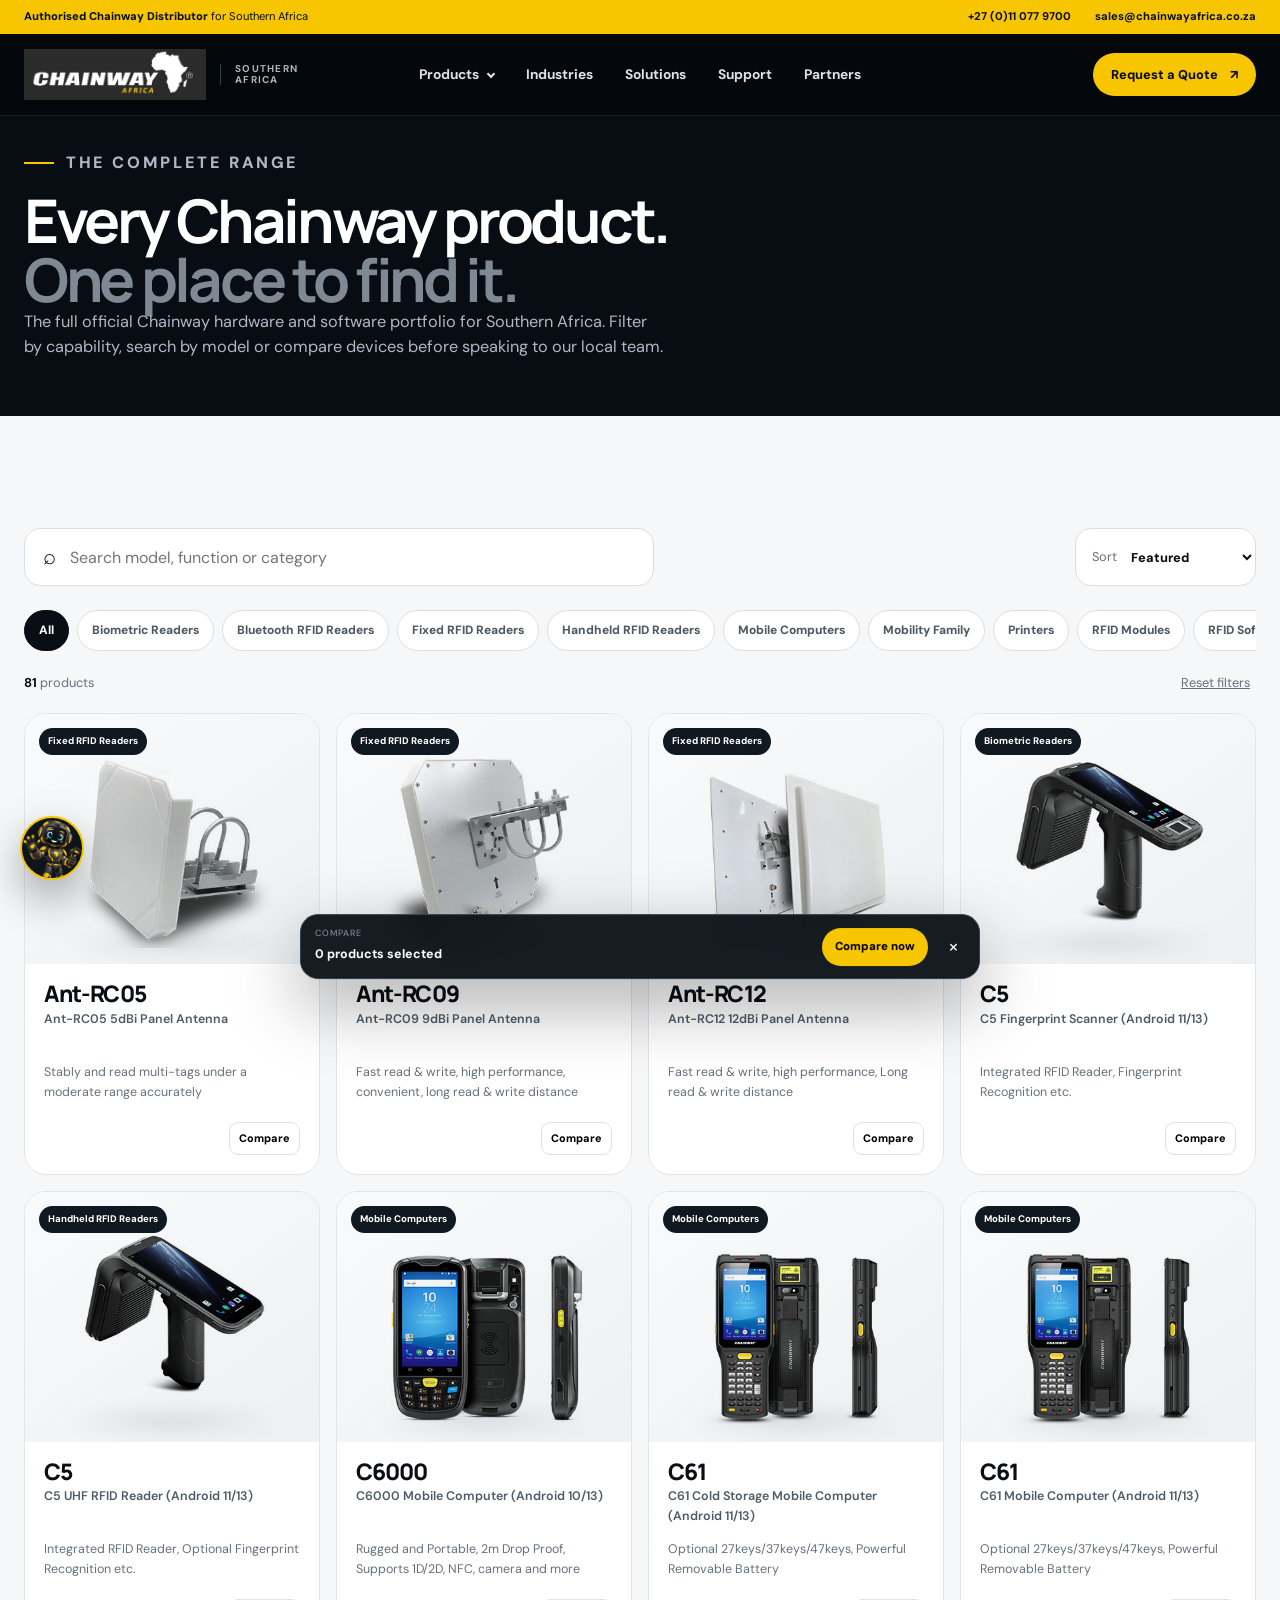
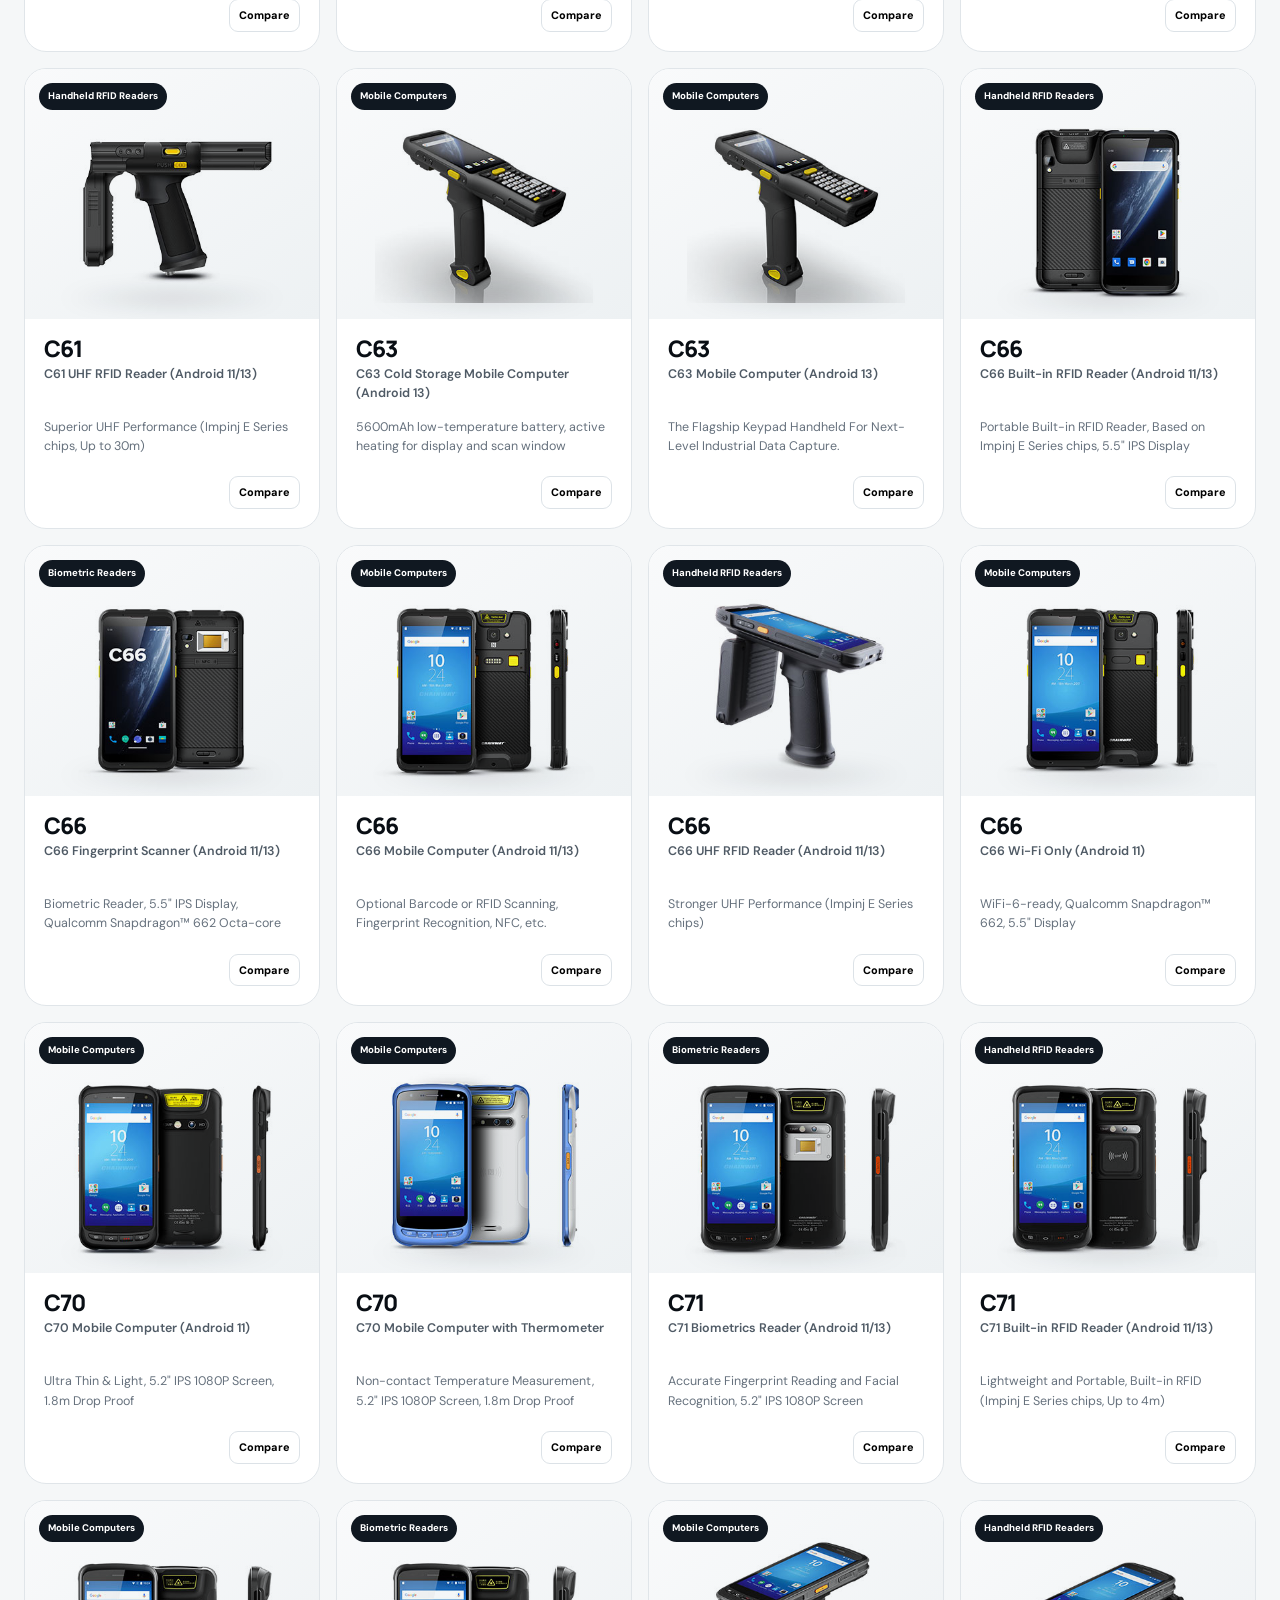
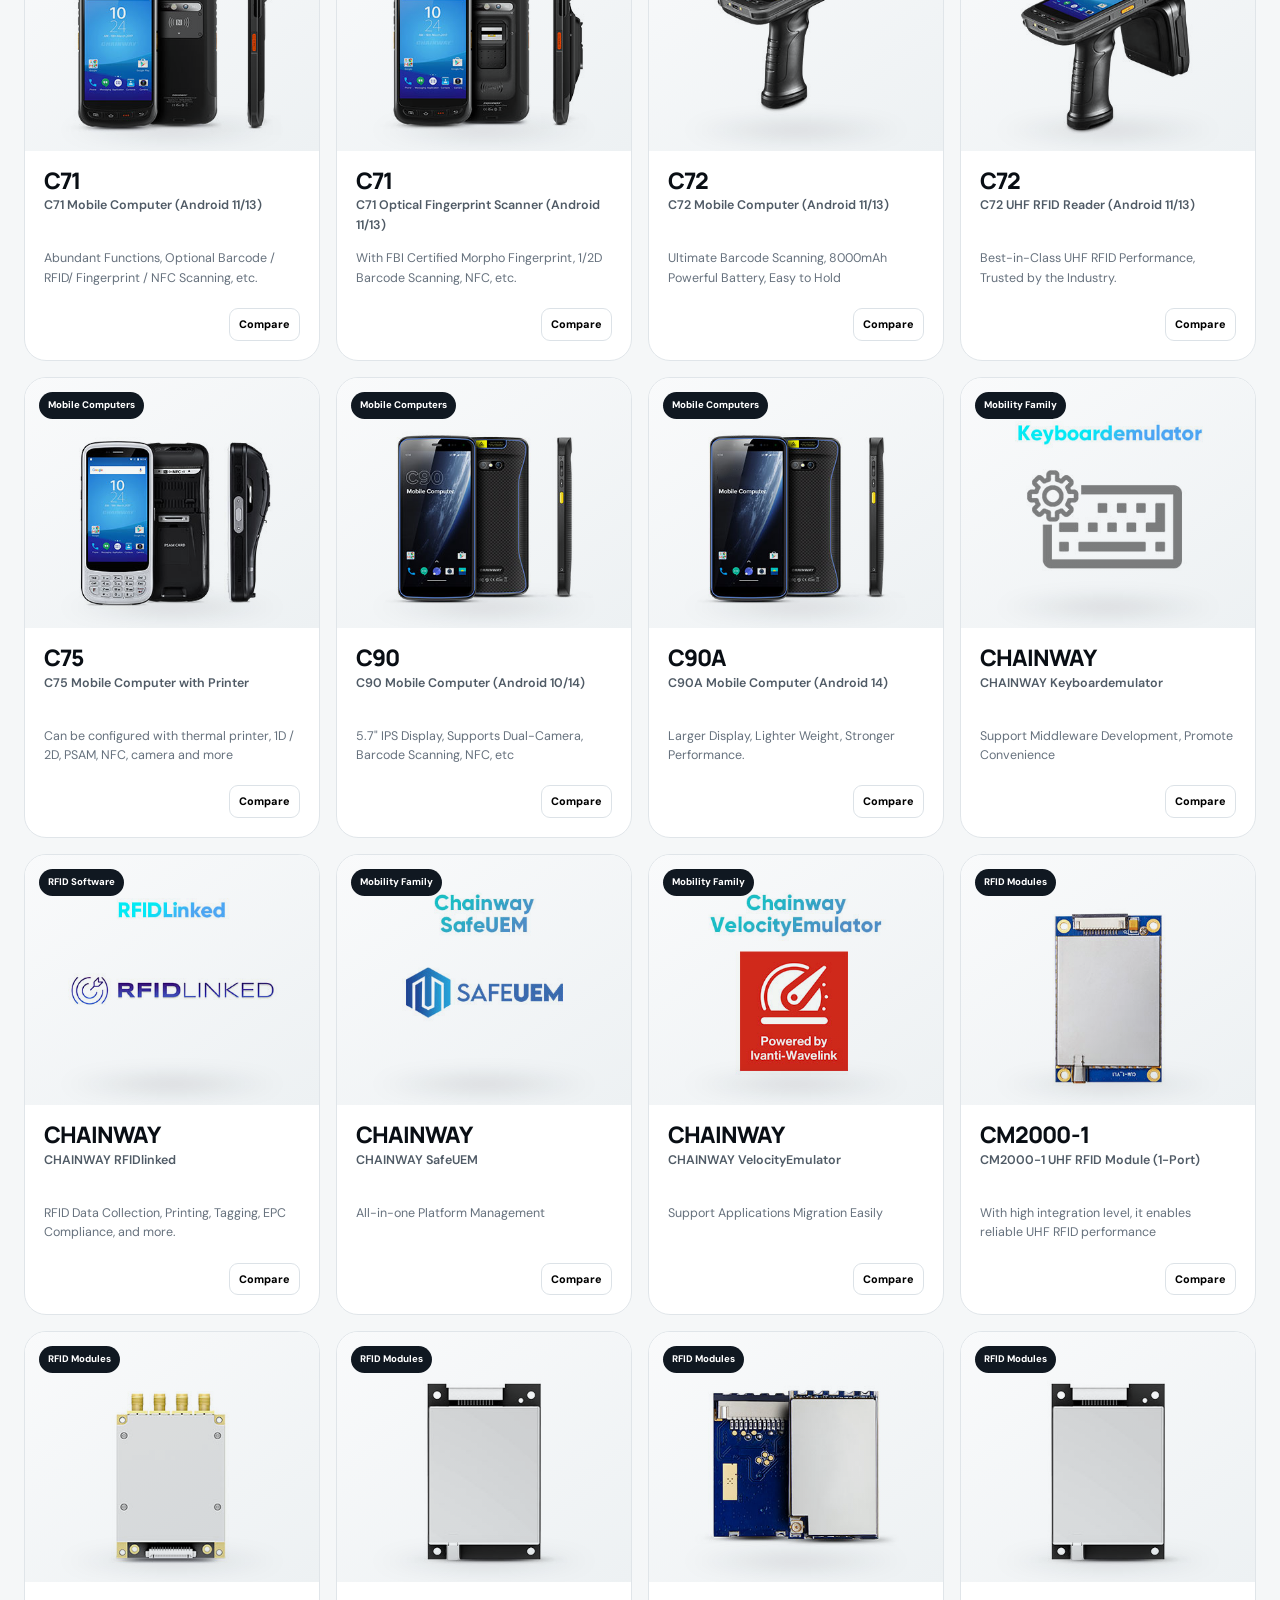
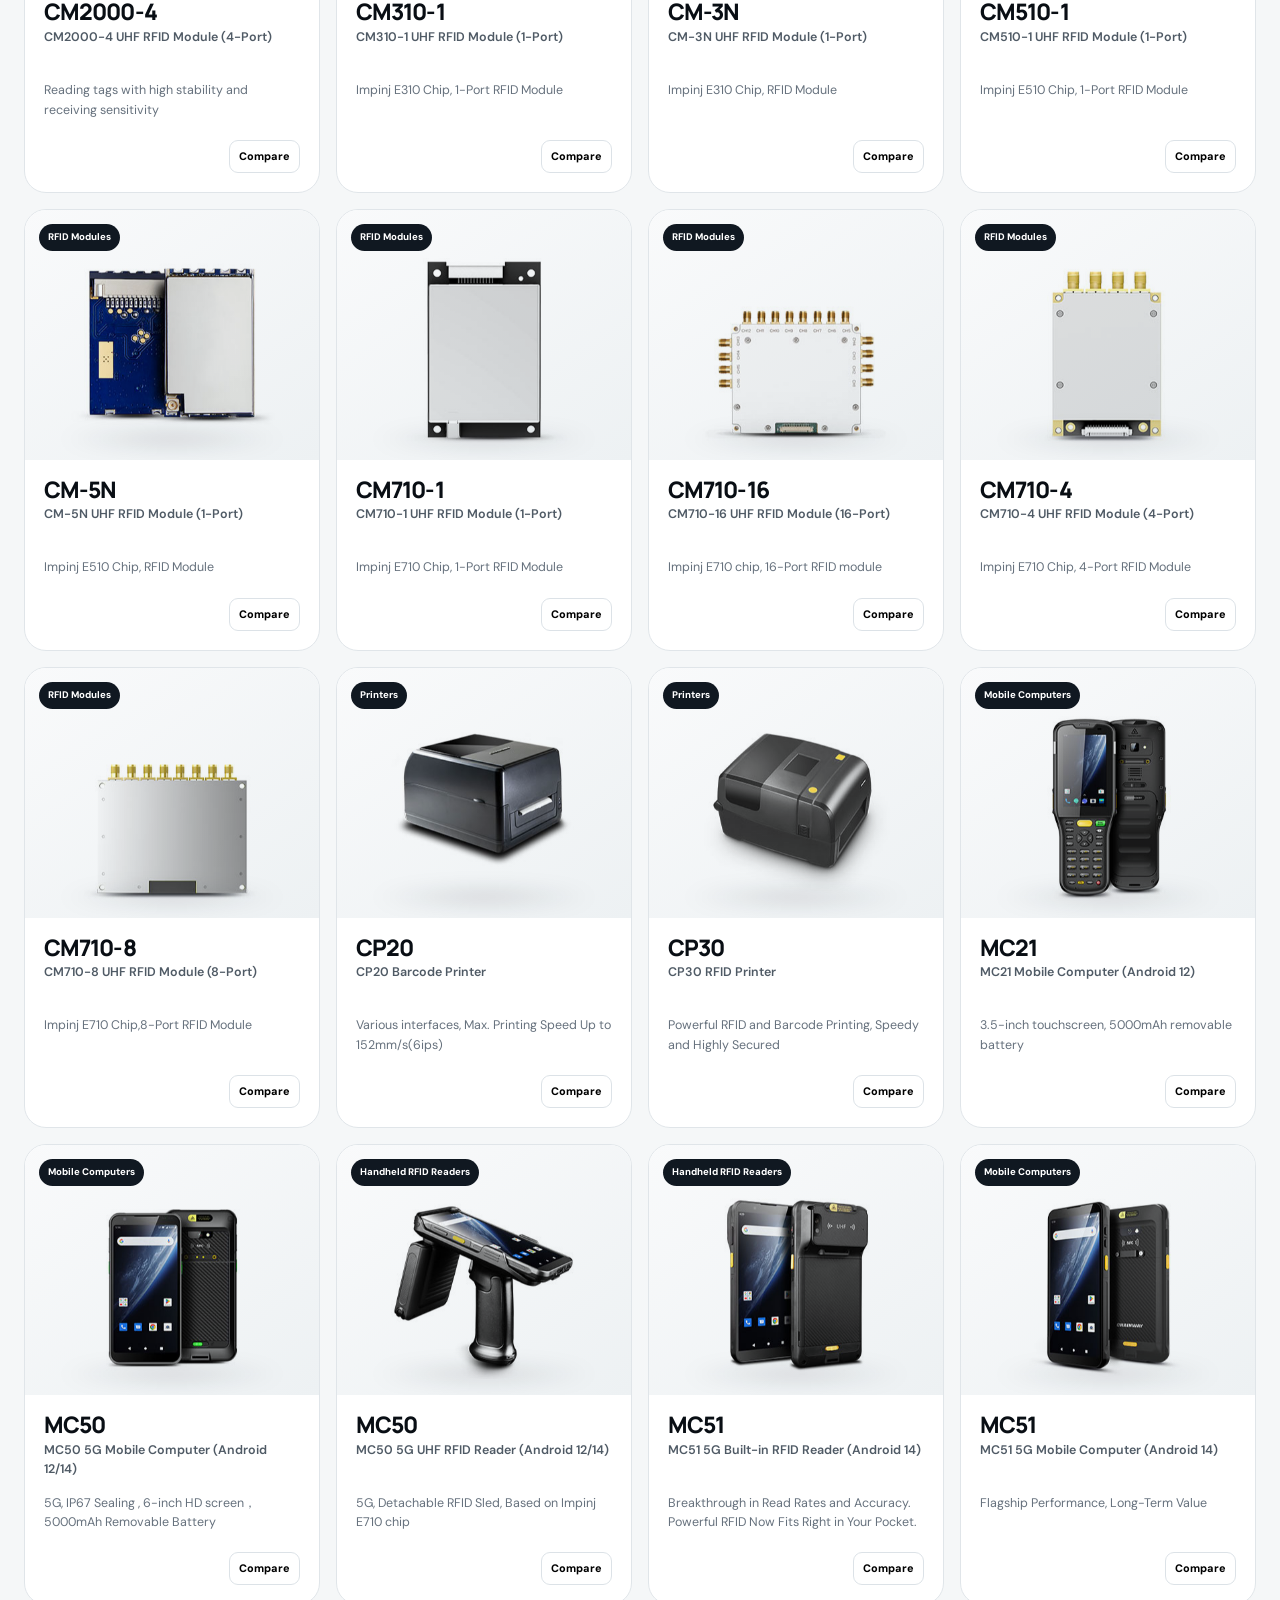
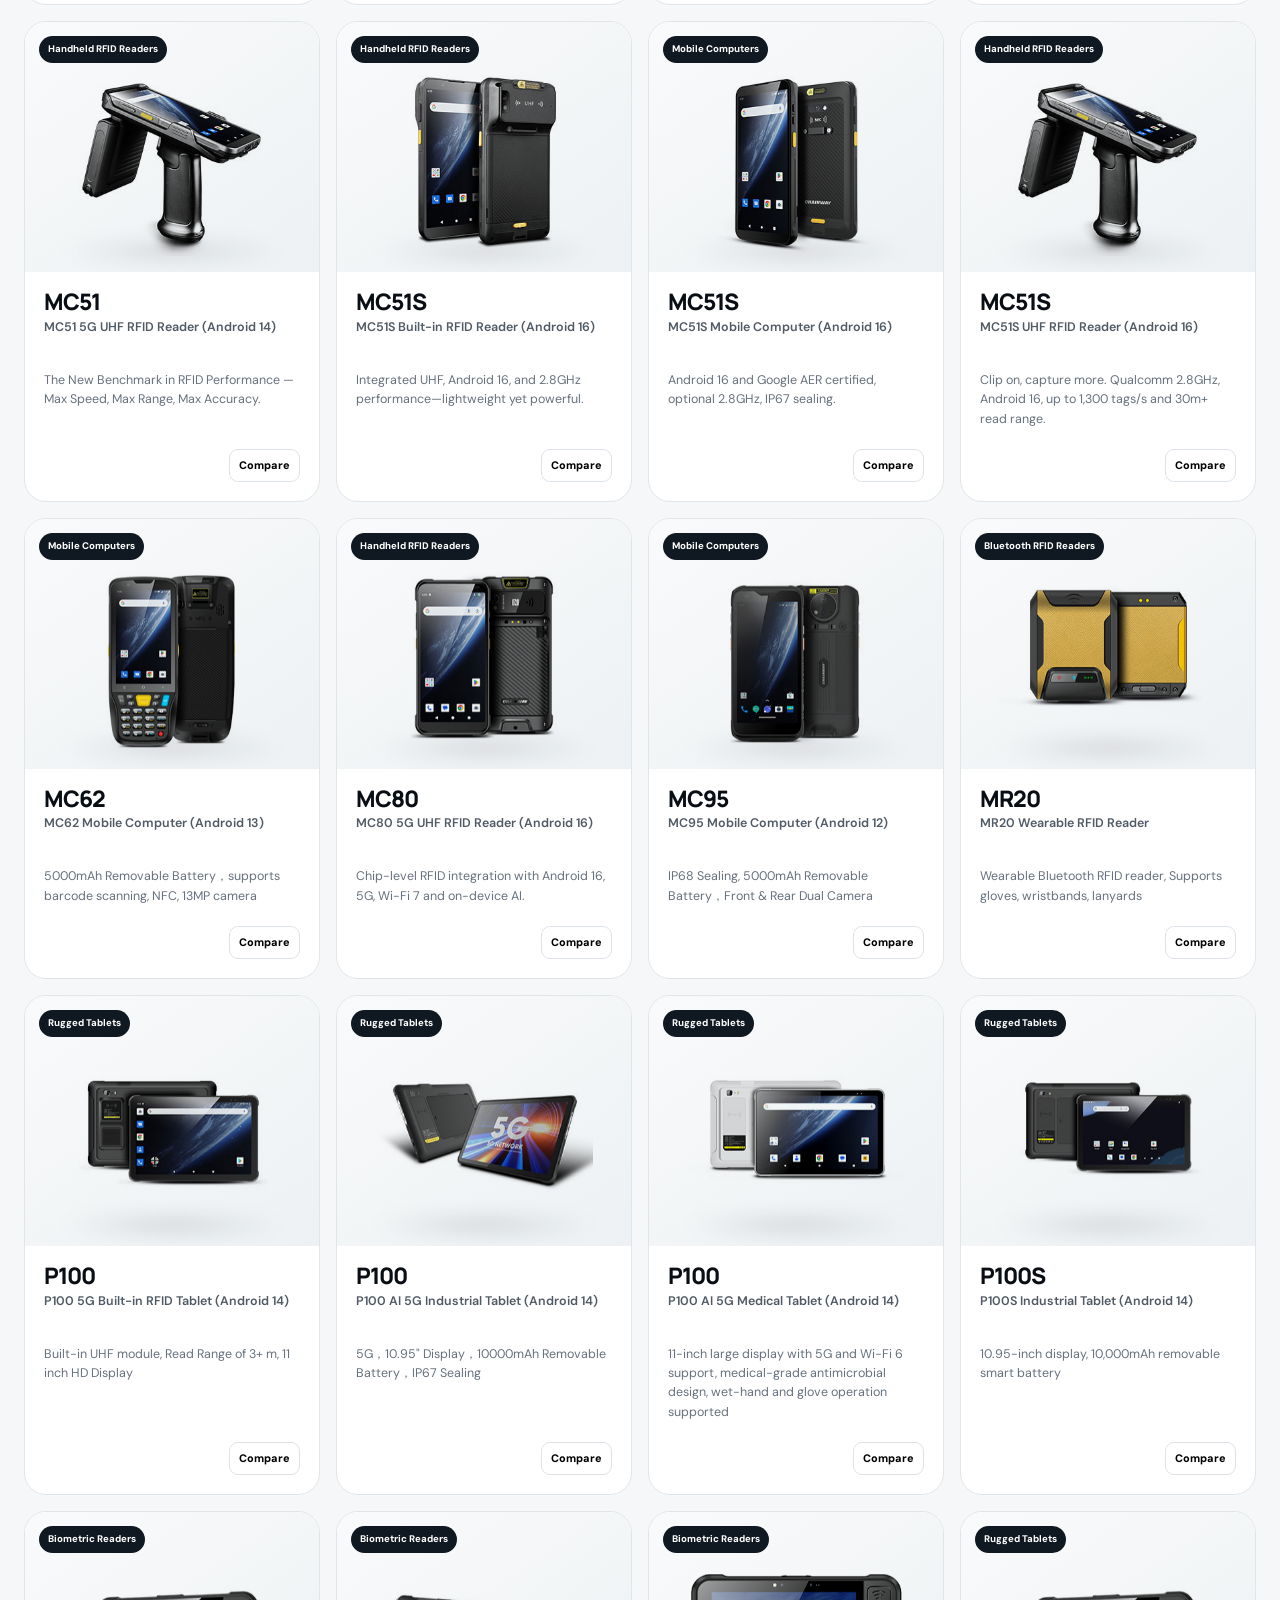
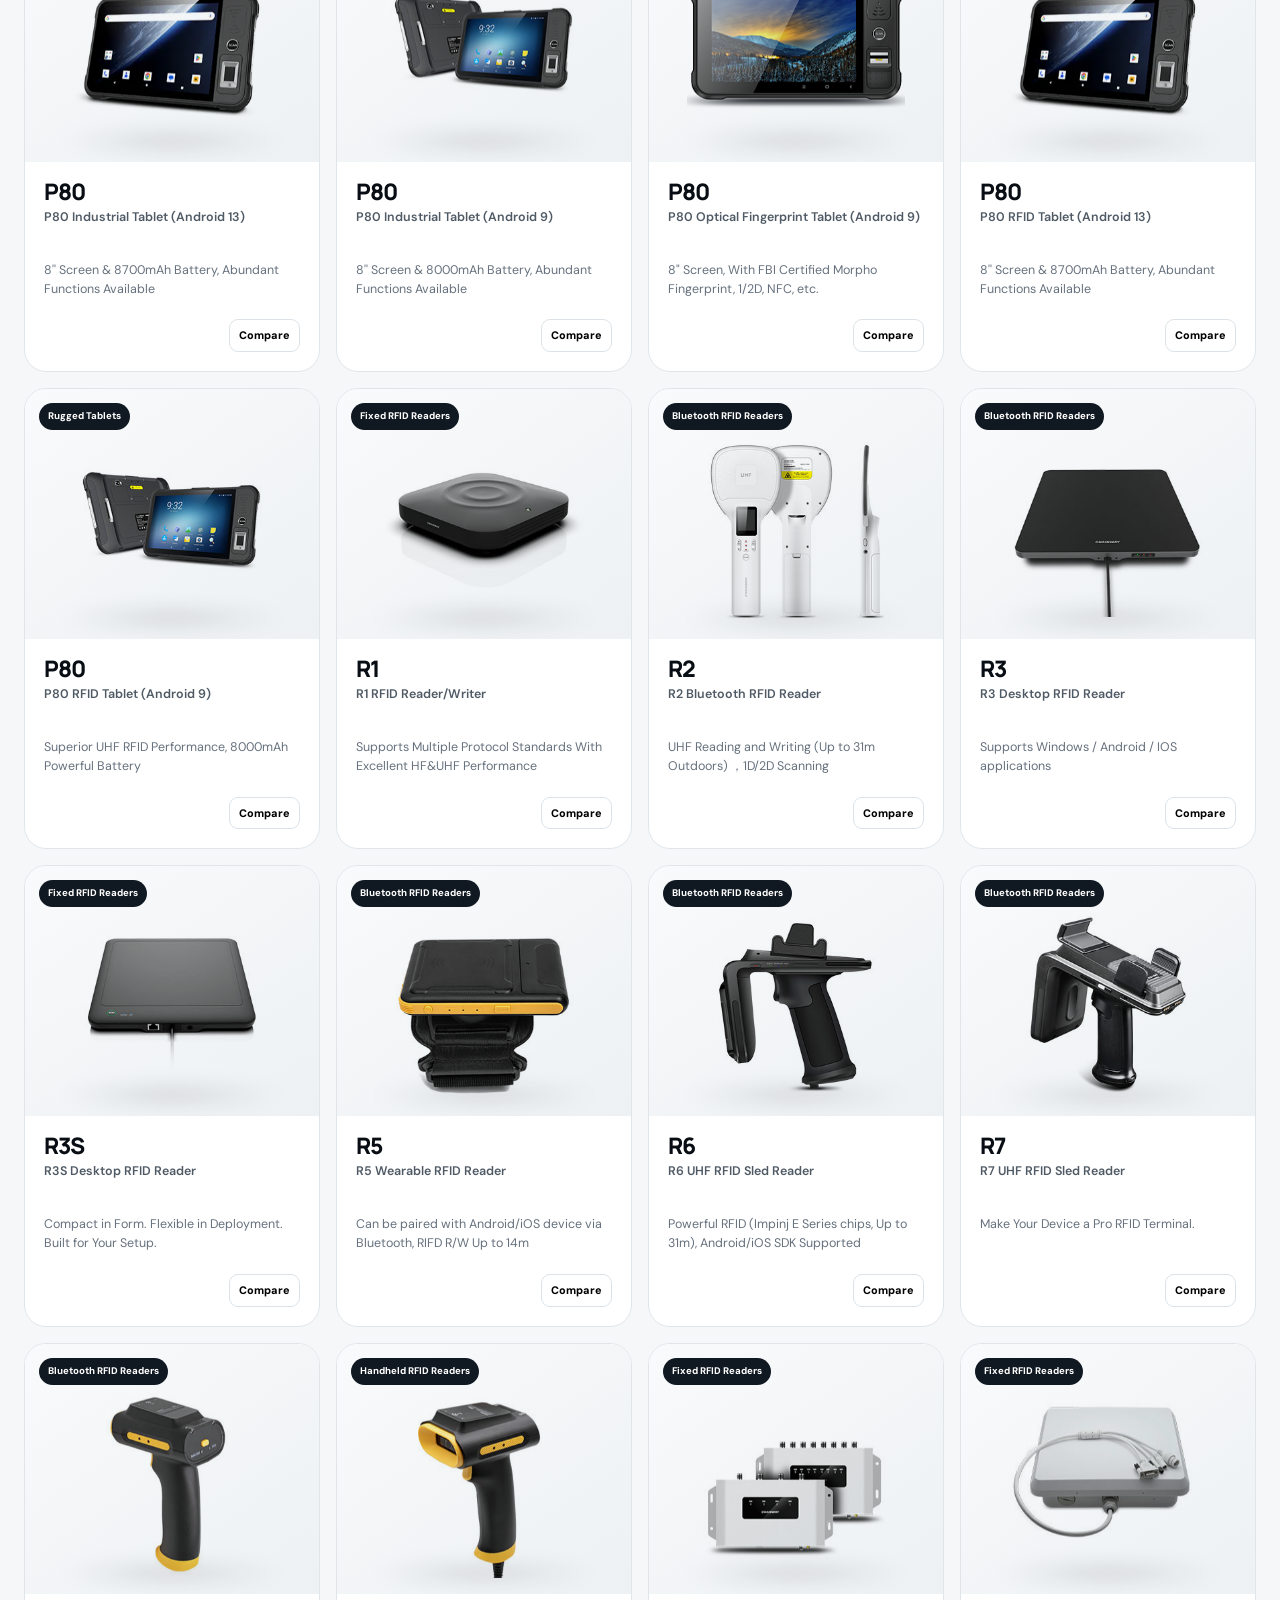
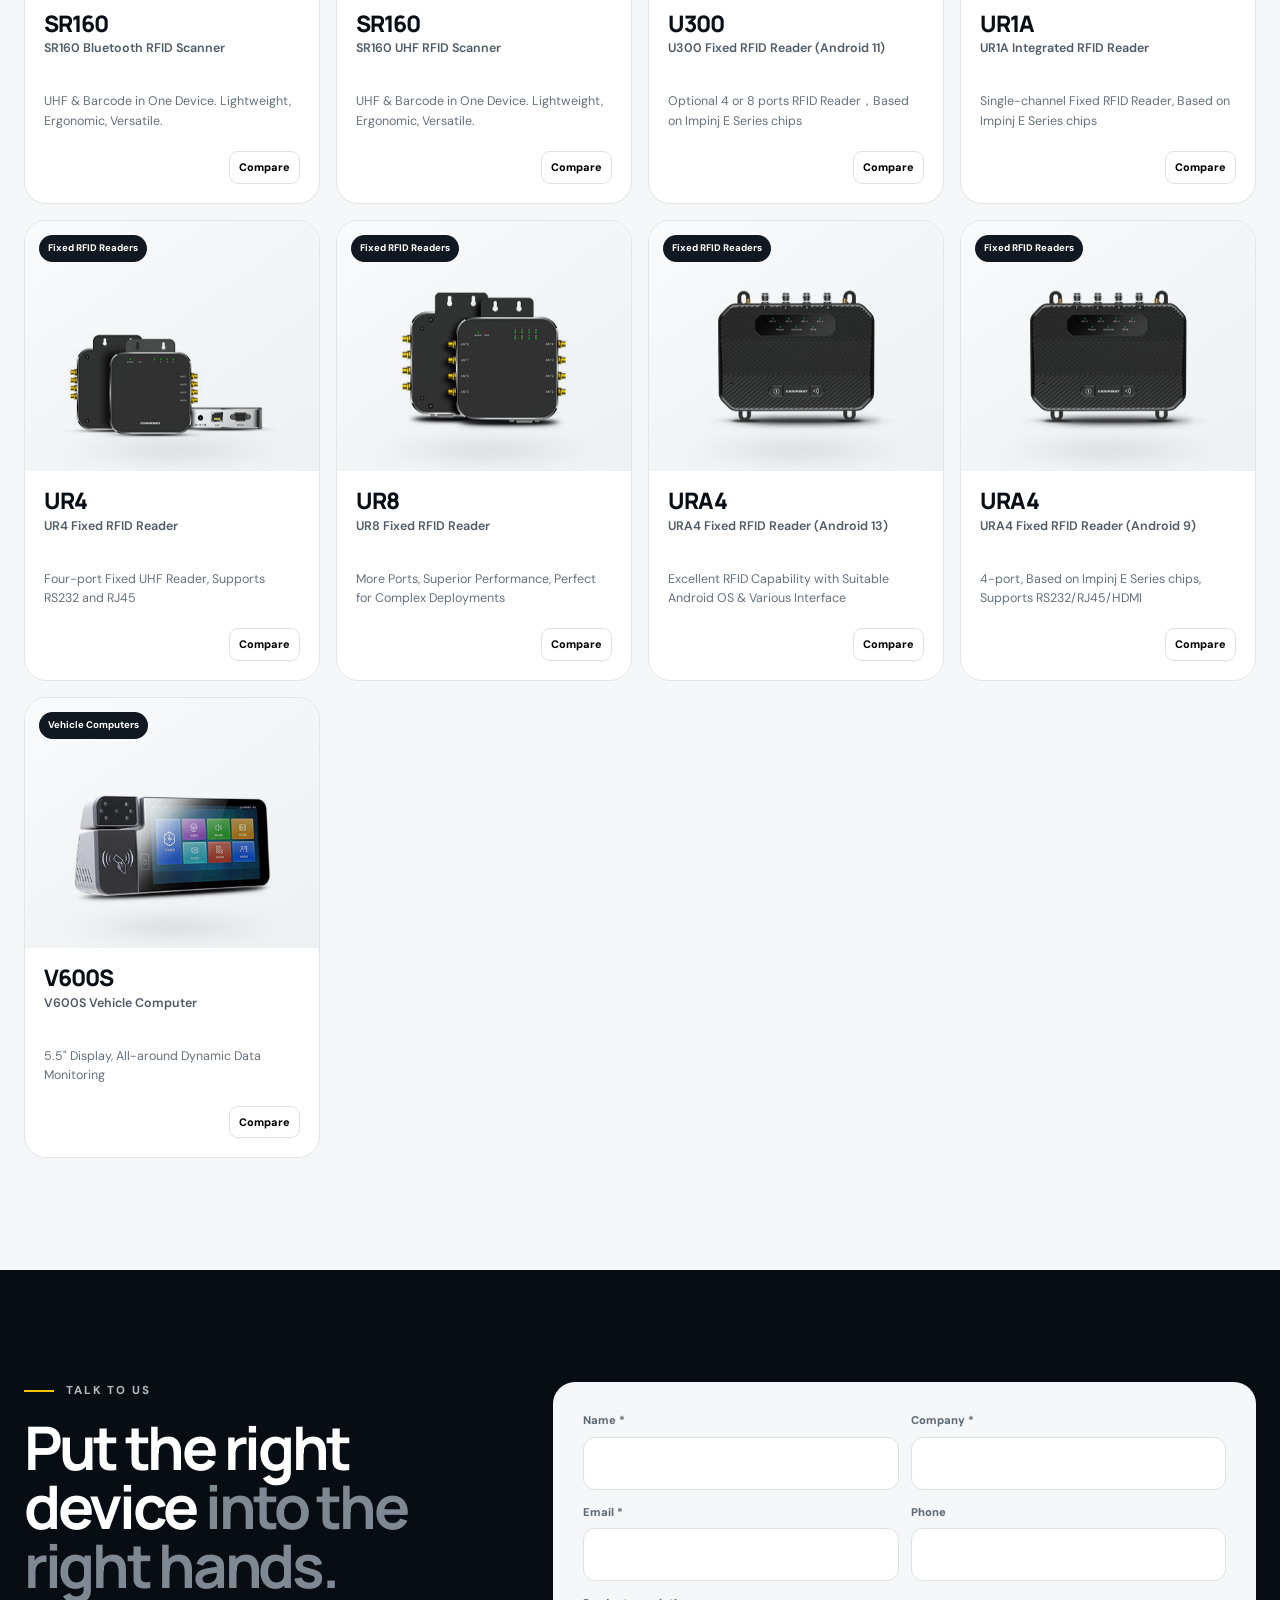
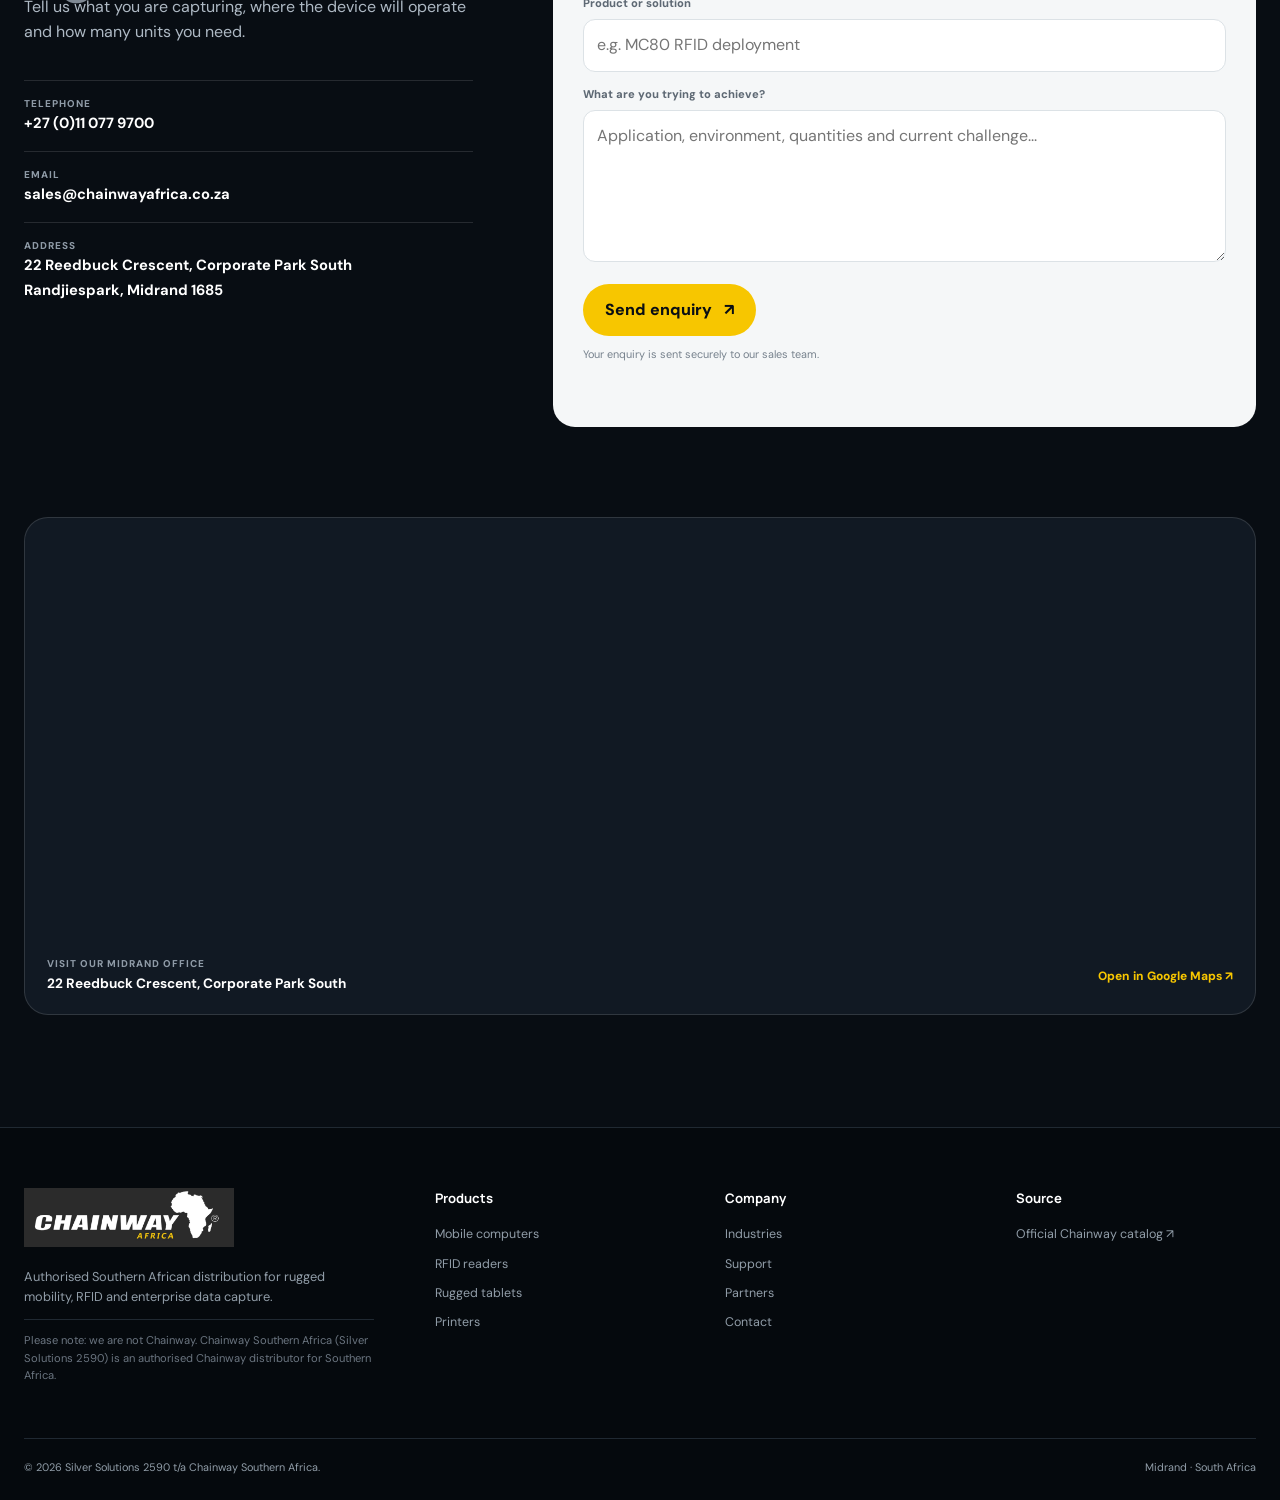
==== commit 349e29df: "Add Partners section and a Products mega-menu to the nav Adds a Partners section (VARs, System Integ" ====
--- a/products.html
+++ b/products.html
@@ -37,17 +37,42 @@
       <span>Southern Africa</span>
     </a>
     <nav class="desktop-nav" aria-label="Primary navigation">
-      <a href="products.html" aria-current="page">Products</a>
+      <div class="nav-item">
+        <a href="products.html" aria-current="page">Products <i class="nav-caret"></i></a>
+        <div class="mega-menu">
+          <div class="mega-finder">
+            <p class="kicker light">Product finder</p>
+            <h3>Find the right rugged device in under a minute.</h3>
+            <p>Choose your workflow, data-capture method and operating environment.</p>
+            <a href="index.html#finder">Start product finder <span>→</span></a>
+          </div>
+          <div class="mega-links">
+            <h4>Mobility</h4>
+            <a href="products.html?category=Mobile+Computers">Mobile Computers</a>
+            <a href="products.html?category=Rugged+Tablets">Rugged Tablets</a>
+            <a href="products.html?category=Vehicle+Computers">Vehicle Computers</a>
+            <a href="products.html?category=Printers">Printers</a>
+          </div>
+          <div class="mega-links">
+            <h4>RFID &amp; Data Capture</h4>
+            <a href="products.html?category=Handheld+RFID+Readers">Handheld RFID</a>
+            <a href="products.html?category=Fixed+RFID+Readers">Fixed RFID</a>
+            <a href="products.html?category=RFID+Software">RFID Solutions</a>
+            <a href="products.html">View All Products</a>
+          </div>
+        </div>
+      </div>
+      <a href="index.html#industries">Industries</a>
       <a href="index.html#solutions">Solutions</a>
-      <a href="index.html#industries">Industries</a>
       <a href="index.html#support">Support</a>
+      <a href="index.html#partners">Partners</a>
     </nav>
     <div class="header-actions">
       <a class="quote-button" href="#contact">Request a Quote <span>↗</span></a>
       <button class="menu-button" id="menuButton" type="button" aria-expanded="false" aria-controls="mobileNav" aria-label="Open navigation"><i></i><i></i></button>
     </div>
     <nav class="mobile-nav" id="mobileNav" aria-label="Mobile navigation">
-      <a href="products.html" aria-current="page">Products</a><a href="index.html#solutions">Solutions</a><a href="index.html#industries">Industries</a><a href="index.html#support">Support</a><a href="#contact">Request a Quote</a>
+      <a href="products.html" aria-current="page">Products</a><a href="index.html#industries">Industries</a><a href="index.html#solutions">Solutions</a><a href="index.html#support">Support</a><a href="index.html#partners">Partners</a><a href="#contact">Request a Quote</a>
     </nav>
   </header>
 
@@ -81,7 +106,7 @@
     </section>
   </main>
 
-  <footer><div class="shell footer-grid"><div><img src="assets/images/chainway-africa-logo.jpg" alt="Chainway Africa"><p>Authorised Southern African distribution for rugged mobility, RFID and enterprise data capture.</p><p class="footer-disclaimer">Please note: we are not Chainway. Chainway Southern Africa (Silver Solutions 2590) is an authorised Chainway distributor for Southern Africa.</p></div><div><h3>Products</h3><a href="products.html?category=Mobile+Computers">Mobile computers</a><a href="products.html?q=RFID">RFID readers</a><a href="products.html?category=Rugged+Tablets">Rugged tablets</a><a href="products.html?category=Printers">Printers</a></div><div><h3>Company</h3><a href="index.html#industries">Industries</a><a href="index.html#support">Support</a><a href="#contact">Contact</a></div><div><h3>Source</h3><a href="https://www.chainway.net/" target="_blank" rel="noopener">Official Chainway catalog ↗</a></div></div><div class="shell footer-bottom"><span>© 2026 Silver Solutions 2590 t/a Chainway Southern Africa.</span><span>Midrand · South Africa</span></div></footer>
+  <footer><div class="shell footer-grid"><div><img src="assets/images/chainway-africa-logo.jpg" alt="Chainway Africa"><p>Authorised Southern African distribution for rugged mobility, RFID and enterprise data capture.</p><p class="footer-disclaimer">Please note: we are not Chainway. Chainway Southern Africa (Silver Solutions 2590) is an authorised Chainway distributor for Southern Africa.</p></div><div><h3>Products</h3><a href="products.html?category=Mobile+Computers">Mobile computers</a><a href="products.html?q=RFID">RFID readers</a><a href="products.html?category=Rugged+Tablets">Rugged tablets</a><a href="products.html?category=Printers">Printers</a></div><div><h3>Company</h3><a href="index.html#industries">Industries</a><a href="index.html#support">Support</a><a href="index.html#partners">Partners</a><a href="#contact">Contact</a></div><div><h3>Source</h3><a href="https://www.chainway.net/" target="_blank" rel="noopener">Official Chainway catalog ↗</a></div></div><div class="shell footer-bottom"><span>© 2026 Silver Solutions 2590 t/a Chainway Southern Africa.</span><span>Midrand · South Africa</span></div></footer>
 
   <aside class="compare-tray" id="compareTray" aria-live="polite"><div><small>COMPARE</small><strong id="compareCount">0 products selected</strong></div><div class="compare-thumbs" id="compareThumbs"></div><button id="openCompare" type="button">Compare now</button><button class="tray-close" id="clearCompare" type="button" aria-label="Clear comparison">×</button></aside>
 
--- a/css/styles.css
+++ b/css/styles.css
@@ -1,6 +1,7 @@
 :root{--ink:#090e14;--ink-2:#111923;--paper:#fff;--cloud:#f1f4f6;--line:#dce2e7;--muted:#66717d;--yellow:#f7c600;--yellow-2:#ffda36;--radius:24px;--shell:1320px;--shadow:0 24px 70px rgba(5,13,22,.13)}
 *{box-sizing:border-box}html{scroll-behavior:smooth}body{margin:0;background:var(--paper);color:var(--ink);font-family:"DM Sans",sans-serif;line-height:1.55;overflow-x:hidden}body.dialog-open{overflow:hidden}a{color:inherit;text-decoration:none}button,input,select,textarea{font:inherit}button{cursor:pointer}img,video{display:block;max-width:100%}.shell{width:min(var(--shell),calc(100% - 48px));margin-inline:auto}.section{padding:112px 0;scroll-margin-top:82px}.kicker{display:flex;align-items:center;gap:12px;margin:0 0 18px;color:#6d7884;font-size:.72rem;font-weight:800;letter-spacing:.16em;text-transform:uppercase}.kicker:before{content:"";width:30px;height:2px;background:var(--yellow)}.kicker.light{color:#aeb9c4}h1,h2,h3,p{margin-top:0}h1,h2,h3{font-family:Manrope,sans-serif}h2{font-size:clamp(2.5rem,4.7vw,5rem);line-height:.98;letter-spacing:-.055em;margin-bottom:0}h2 em{color:#7f8994;font-style:normal}.button{display:inline-flex;align-items:center;justify-content:center;gap:12px;min-height:52px;padding:0 22px;border:1px solid transparent;border-radius:999px;font-weight:800;transition:transform .25s,background .25s,border-color .25s,color .25s}.button:hover{transform:translateY(-3px)}.button.yellow{background:var(--yellow);color:var(--ink)}.button.yellow:hover{background:var(--yellow-2)}.button.ghost{border-color:rgba(255,255,255,.24);color:#fff}.button.ghost:hover{border-color:var(--yellow);color:var(--yellow)}
 .scroll-progress{position:fixed;inset:0 0 auto;z-index:300;height:3px;pointer-events:none}.scroll-progress i{display:block;width:100%;height:100%;background:var(--yellow);transform:scaleX(0);transform-origin:left}.cursor-glow{position:fixed;z-index:0;width:420px;height:420px;border-radius:50%;background:radial-gradient(circle,rgba(247,198,0,.07),transparent 66%);transform:translate(-50%,-50%);pointer-events:none;opacity:0;transition:opacity .3s}.site-header{position:fixed;inset:0 0 auto;z-index:200;height:82px;padding:0 24px;display:grid;grid-template-columns:270px 1fr 270px;align-items:center;background:rgba(5,9,13,.94);border-bottom:1px solid rgba(255,255,255,.09);backdrop-filter:blur(18px);transition:height .3s,background .3s}.site-header.scrolled{height:70px;background:rgba(5,9,13,.985)}.brand{justify-self:start;display:flex;align-items:center;gap:14px}.brand img{width:182px}.brand span{padding-left:14px;border-left:1px solid #34404b;color:#abb5c0;font-size:.62rem;font-weight:700;line-height:1.1;letter-spacing:.13em;text-transform:uppercase}.desktop-nav{justify-self:center;display:flex;gap:32px}.desktop-nav a{position:relative;color:#dce2e8;font-size:.86rem;font-weight:700}.desktop-nav a:after{content:"";position:absolute;left:0;right:100%;bottom:-10px;height:2px;background:var(--yellow);transition:right .25s}.desktop-nav a:hover:after{right:0}.header-actions{justify-self:end;display:flex;align-items:center;gap:12px}.quote-button{display:flex;align-items:center;gap:12px;padding:12px 18px;border-radius:999px;background:var(--yellow);font-size:.8rem;font-weight:800}.quote-button:hover{background:var(--yellow-2)}.menu-button{display:none;width:44px;height:44px;border:1px solid #303b46;border-radius:50%;background:#111922}.menu-button i{display:block;width:17px;height:1px;margin:5px auto;background:#fff}.mobile-nav{display:none}
+.nav-item{position:relative;display:flex;align-items:center}.nav-caret{display:inline-block;margin-left:6px;width:6px;height:6px;border-right:2px solid currentColor;border-bottom:2px solid currentColor;transform:translateY(-2px) rotate(45deg);transition:transform .2s}.nav-item:hover .nav-caret,.nav-item:focus-within .nav-caret{transform:translateY(1px) rotate(225deg)}.mega-menu{position:absolute;left:-24px;top:100%;margin-top:22px;width:600px;padding:26px;display:grid;grid-template-columns:1.15fr 1fr 1fr;gap:26px;background:#fff;border-radius:20px;box-shadow:0 30px 80px rgba(0,0,0,.35);opacity:0;visibility:hidden;transform:translateY(8px);pointer-events:none;transition:opacity .2s,transform .2s,visibility .2s}.nav-item:hover .mega-menu,.nav-item:focus-within .mega-menu{opacity:1;visibility:visible;transform:none;pointer-events:auto}.mega-finder{padding:22px;border-radius:16px;background:#101821;color:#fff}.mega-finder .kicker{margin-bottom:12px;color:#aeb9c4}.mega-finder h3{margin:0 0 8px;font-size:1.1rem;line-height:1.18;letter-spacing:-.02em}.mega-finder p{margin:0 0 16px;color:#9aa5b0;font-size:.78rem}.mega-finder a{display:inline-flex;align-items:center;gap:8px;color:var(--yellow);font-size:.78rem;font-weight:800}.mega-finder a:after{display:none}.mega-links h4{margin:0 0 12px;color:#9aa5b0;font-size:.64rem;font-weight:800;letter-spacing:.1em;text-transform:uppercase}.mega-links a{display:block;padding:7px 0;color:var(--ink);font-size:.82rem;font-weight:700}.mega-links a:after{display:none}.mega-links a:hover{color:#a1791f}
 .hero{padding-top:82px;background:#070c12;color:#fff}.hero-media{position:relative;width:100%;overflow:hidden;background:#04070a;isolation:isolate}.hero-media video{width:100%;height:auto;aspect-ratio:16/9;object-fit:contain;will-change:transform}.hero-shade{position:absolute;inset:0;z-index:1;background:linear-gradient(90deg,rgba(4,8,12,.87),rgba(4,8,12,.47) 37%,rgba(4,8,12,.06) 72%),linear-gradient(0deg,rgba(4,8,12,.48),transparent 42%)}.hero-title{position:absolute;z-index:3;left:clamp(24px,6vw,105px);bottom:clamp(34px,7vw,108px);will-change:transform,opacity}.hero-title h1{margin:0;font-size:clamp(3.2rem,6.5vw,7.3rem);line-height:.87;letter-spacing:-.07em;text-shadow:0 8px 38px rgba(0,0,0,.5)}.hero-title h1 span{color:var(--yellow)}.media-label,.sound-toggle{position:absolute;z-index:3;display:flex;align-items:center;gap:9px;border:1px solid rgba(255,255,255,.17);background:rgba(7,13,19,.72);backdrop-filter:blur(12px);color:#fff;border-radius:999px;font-size:.65rem;font-weight:800;letter-spacing:.09em;text-transform:uppercase}.media-label{right:38px;bottom:34px;padding:9px 12px}.media-label i{width:7px;height:7px;border-radius:50%;background:var(--yellow);box-shadow:0 0 0 5px rgba(247,198,0,.13)}.sound-toggle{right:38px;top:34px;padding:9px 12px}.sound-toggle i{width:10px;height:10px;border:2px solid var(--yellow);border-radius:50%}.hero-content{position:relative;z-index:4;padding:48px 0 66px;display:grid;grid-template-columns:minmax(0,1fr) auto;gap:50px;align-items:center}.hero-lead{max-width:760px;margin:0;color:#bac4ce;font-size:1.16rem}.hero-cta{display:flex;gap:10px}.trust-row{grid-column:1/-1;display:flex;gap:28px;margin-top:6px;color:#aab5bf;font-size:.78rem}.trust-row span{display:flex;align-items:center;gap:8px}.trust-row i{width:5px;height:5px;border-radius:50%;background:var(--yellow)}
 .signal-strip{border-bottom:1px solid var(--line);background:#fff}.signal-grid{display:grid;grid-template-columns:repeat(4,1fr)}.signal-grid article{padding:34px 28px;border-right:1px solid var(--line)}.signal-grid article:first-child{border-left:1px solid var(--line)}.signal-grid strong{display:block;font:800 2rem/1 Manrope,sans-serif;letter-spacing:-.05em}.signal-grid span{display:block;margin-top:8px;color:var(--muted);font-size:.75rem}
 .section-heading{display:grid;grid-template-columns:1.2fr .8fr;gap:70px;align-items:end;margin-bottom:48px}.section-heading>p{max-width:500px;margin:0;color:var(--muted);font-size:1.02rem}.section-heading.compact{margin-bottom:38px}.catalog{background:#f5f7f8}.catalog-toolbar{display:flex;justify-content:space-between;gap:16px;margin-bottom:18px}.search-box{flex:1;max-width:630px;display:flex;align-items:center;gap:12px;padding:0 18px;border:1px solid #d8dfe4;border-radius:16px;background:#fff}.search-box span{font-size:1.4rem}.search-box input{width:100%;height:56px;border:0;outline:0;background:transparent}.sort-box{display:flex;align-items:center;gap:10px;padding-left:16px;border:1px solid #d8dfe4;border-radius:16px;background:#fff;color:var(--muted);font-size:.8rem}.sort-box select{height:56px;padding:0 40px 0 0;border:0;outline:0;background:transparent;color:var(--ink);font-weight:800}.category-filters{display:flex;gap:8px;overflow-x:auto;padding:6px 0 18px;scrollbar-width:none}.category-filters::-webkit-scrollbar{display:none}.filter-chip{flex:none;padding:10px 14px;border:1px solid #d8dfe4;border-radius:999px;background:#fff;color:#4e5964;font-size:.75rem;font-weight:800}.filter-chip.active{border-color:var(--ink);background:var(--ink);color:#fff}.catalog-meta{display:flex;justify-content:space-between;align-items:center;margin:3px 0 20px;color:var(--muted);font-size:.8rem}.catalog-meta p{margin:0}.catalog-meta strong{color:var(--ink)}.catalog-meta button{border:0;background:transparent;color:var(--muted);text-decoration:underline}.product-grid{display:grid;grid-template-columns:repeat(4,1fr);gap:16px}.product-card{position:relative;display:flex;flex-direction:column;min-width:0;border:1px solid #e0e5e9;border-radius:22px;overflow:hidden;background:#fff;cursor:pointer;transition:transform .35s cubic-bezier(.2,.8,.2,1),box-shadow .35s,border-color .25s}.product-card:hover{transform:translateY(-8px);box-shadow:var(--shadow)}.product-card:focus-visible{outline:3px solid var(--yellow);outline-offset:3px;border-color:var(--yellow)}.product-image{position:relative;height:250px;display:grid;place-items:center;overflow:hidden;background:linear-gradient(145deg,#f9fafb,#edf1f3)}.product-image:after{content:"";position:absolute;inset:auto 10% 8px;height:26px;background:radial-gradient(ellipse,rgba(11,19,28,.15),transparent 68%);filter:blur(9px)}.product-image img{position:relative;z-index:1;max-width:88%;max-height:218px;object-fit:contain;mix-blend-mode:multiply;transition:transform .45s cubic-bezier(.2,.8,.2,1)}.product-card:hover .product-image img{transform:scale(1.06) translateY(-3px)}.product-category{position:absolute;z-index:2;left:14px;top:14px;padding:6px 9px;border-radius:999px;background:#101821;color:#fff;font-size:.6rem;font-weight:800}.product-body{display:flex;flex-direction:column;flex:1;padding:19px}.product-model{margin:0 0 4px;font:800 1.42rem/1 Manrope,sans-serif;letter-spacing:-.04em}.product-name{min-height:39px;margin:0;color:#4f5a65;font-size:.78rem;font-weight:600}.product-description{margin:14px 0 20px;color:var(--muted);font-size:.78rem}.product-actions{display:flex;align-items:center;gap:8px;margin-top:auto}.compare-toggle{position:relative;z-index:2;margin-left:auto;padding:7px 9px;border:1px solid var(--line);border-radius:9px;background:#fff;font-size:.68rem;font-weight:800}.compare-toggle.selected{border-color:var(--yellow);background:var(--yellow)}.load-more{display:flex;align-items:center;gap:10px;margin:34px auto 0;padding:14px 20px;border:1px solid #cfd7dd;border-radius:999px;background:#fff;font-weight:800}.load-more[hidden]{display:none}
@@ -8,13 +9,14 @@
 .industries{background:#fff}.industry-bento{display:grid;grid-template-columns:repeat(4,1fr);grid-auto-rows:260px;gap:14px}.industry-card{position:relative;overflow:hidden;padding:24px;border:1px solid var(--line);border-radius:22px;background:linear-gradient(145deg,#fff,#f5f7f8);transition:transform .3s,border-color .3s}.industry-card:hover{transform:translateY(-6px);border-color:#b8c1c8}.industry-card:after{content:"";position:absolute;width:170px;height:170px;right:-85px;bottom:-90px;border:1px solid rgba(247,198,0,.28);border-radius:50%}.industry-card>span{color:#9ba5af;font-size:.65rem;font-weight:800}.industry-card>div{position:absolute;left:24px;right:24px;bottom:22px}.industry-card h3{margin:0 0 8px;font-size:1.32rem}.industry-card p{margin:0;color:var(--muted);font-size:.8rem}.industry-card a{display:inline-block;margin-top:15px;font-size:.76rem;font-weight:800}.industry-card.large{grid-column:span 2;grid-row:span 2;background:linear-gradient(135deg,#101821,#1b2732);color:#fff}.industry-card.large:before{content:"RFID";position:absolute;right:-18px;top:4px;color:rgba(255,255,255,.035);font:800 9rem/1 Manrope,sans-serif;letter-spacing:-.08em}.industry-card.large h3{font-size:2.4rem}.industry-card.large p{max-width:420px;color:#aeb8c3;font-size:.95rem}.industry-card.large a{color:var(--yellow)}.industry-card.wide{grid-column:span 2}
 .finder{background:#eef2f4}.finder-shell{position:relative;overflow:hidden;display:grid;grid-template-columns:.8fr 1.2fr;gap:70px;padding:52px;border-radius:30px;background:#101821;color:#fff}.finder-shell:after{content:"";position:absolute;width:520px;height:520px;right:-260px;top:-250px;border:1px solid rgba(247,198,0,.16);border-radius:50%}.finder-intro{position:relative;z-index:1}.finder-intro>p:not(.kicker){color:#aeb9c4}.finder-form{position:relative;z-index:2;padding:26px;border-radius:20px;background:#fff;color:var(--ink)}.finder-form label{display:block;margin-bottom:14px}.finder-form label span{display:block;margin:0 0 7px;color:#697580;font-size:.68rem;font-weight:800;letter-spacing:.08em;text-transform:uppercase}.finder-form select{width:100%;height:54px;padding:0 14px;border:1px solid var(--line);border-radius:12px;background:#f7f9fa;outline:0}.finder-form .button{width:100%;margin-top:6px;border:0}
 .support{background:#fff}.support-grid{display:grid;grid-template-columns:.8fr 1.2fr;gap:90px}.support-lead{position:sticky;top:110px;align-self:start}.support-lead>p:not(.kicker){max-width:540px;margin-top:25px;color:var(--muted)}.support-list{display:grid;grid-template-columns:1fr 1fr;gap:14px}.support-list article{min-height:230px;padding:25px;border:1px solid var(--line);border-radius:20px;background:#f7f9fa}.support-list b{color:#a0aab4;font-size:.65rem}.support-list h3{margin:55px 0 10px}.support-list p{margin:0;color:var(--muted);font-size:.82rem}
+.partners{background:#f5f7f8}.partners-grid{display:grid;grid-template-columns:.8fr 1.2fr;gap:70px;align-items:center}.partners-copy>p:not(.kicker){max-width:460px;margin:18px 0 28px;color:var(--muted)}.partners-types{display:grid;grid-template-columns:1fr 1fr;gap:14px}.partners-types article{padding:24px;border:1px solid var(--line);border-radius:18px;background:#fff}.partners-types h3{margin:0 0 6px;font-size:1.05rem}.partners-types p{margin:0;color:var(--muted);font-size:.8rem}
 .contact{background:#080d13;color:#fff}.contact-grid{display:grid;grid-template-columns:.78fr 1.22fr;gap:80px}.contact-copy>p:not(.kicker){max-width:580px;color:#aeb9c4}.contact-details{margin-top:35px}.contact-details>a,.contact-details>p{display:block;margin:0;padding:15px 0;border-top:1px solid rgba(255,255,255,.12)}.contact-details small{display:block;color:#8f9ba7;font-size:.62rem;font-weight:800;letter-spacing:.1em;text-transform:uppercase}.contact-details strong{font-size:.92rem}.contact-form{padding:30px;border-radius:22px;background:#f5f7f8;color:var(--ink)}.contact-form label{display:block;margin-bottom:14px}.contact-form label span{display:block;margin-bottom:7px;color:#5e6974;font-size:.7rem;font-weight:800}.field-pair{display:grid;grid-template-columns:1fr 1fr;gap:12px}.contact-form input,.contact-form textarea{width:100%;border:1px solid #dce2e6;border-radius:12px;background:#fff;padding:13px;outline:0}.contact-form input:focus,.contact-form textarea:focus{border-color:#a18a20;box-shadow:0 0 0 3px rgba(247,198,0,.15)}.contact-form .button{border:0}.form-note{margin:10px 0 0;color:#77828d;font-size:.68rem}
 footer{padding:60px 0 24px;background:#05090d;color:#919da8;border-top:1px solid #202932}.footer-grid{display:grid;grid-template-columns:1.5fr repeat(3,1fr);gap:50px}.footer-grid img{width:210px}.footer-grid>div:first-child p{max-width:350px;margin-top:20px;font-size:.8rem}.footer-grid h3{margin:0 0 12px;color:#fff;font-size:.82rem}.footer-grid a{display:block;padding:5px 0;font-size:.78rem}.footer-grid a:hover{color:var(--yellow)}.footer-disclaimer{margin-top:12px!important;padding-top:12px;border-top:1px solid #202932;font-size:.7rem!important;color:#6b7580}.footer-bottom{display:flex;justify-content:space-between;gap:20px;margin-top:42px;padding-top:20px;border-top:1px solid #202932;font-size:.68rem}
 .page-header{padding:150px 0 40px;background:#080d13;color:#fff}.page-header .kicker.light{margin-bottom:16px}.page-header p{max-width:640px;color:#aeb9c4;font-size:1.02rem}@media(max-width:820px){.page-header{padding:126px 0 32px}}
 .compare-tray{position:fixed;z-index:220;left:50%;bottom:18px;width:min(680px,calc(100% - 30px));padding:12px 14px;display:flex;align-items:center;gap:14px;border:1px solid #34404b;border-radius:18px;background:rgba(10,16,23,.95);color:#fff;box-shadow:0 24px 70px rgba(0,0,0,.35);backdrop-filter:blur(14px);transform:translate(-50%,150%);transition:transform .35s}.compare-tray.show{transform:translate(-50%,0)}.compare-tray small{display:block;color:#8d99a5;font-size:.56rem;letter-spacing:.12em}.compare-tray strong{font-size:.78rem}.compare-thumbs{display:flex;gap:6px;margin-left:auto}.compare-thumbs img{width:38px;height:38px;border-radius:9px;object-fit:contain;background:#fff}.compare-tray>button:not(.tray-close){padding:10px 13px;border:0;border-radius:999px;background:var(--yellow);font-size:.72rem;font-weight:800}.tray-close{border:0;background:transparent;color:#fff;font-size:1.25rem}.product-dialog,.compare-dialog{width:min(940px,calc(100% - 30px));max-height:90vh;padding:0;border:0;border-radius:26px;overflow:auto;box-shadow:0 40px 130px rgba(0,0,0,.45)}dialog::backdrop{background:rgba(2,6,10,.76);backdrop-filter:blur(8px)}.dialog-close{position:sticky;z-index:5;float:right;top:16px;right:16px;width:42px;height:42px;border:1px solid var(--line);border-radius:50%;background:#fff;font-size:1.35rem}.dialog-product{display:grid;grid-template-columns:.9fr 1.1fr}.dialog-media{min-height:500px;display:grid;place-items:center;padding:40px;background:#eef2f4}.dialog-media img{max-height:420px;mix-blend-mode:multiply}.dialog-copy{padding:65px 44px 45px}.dialog-copy h2{font-size:3.2rem}.dialog-copy h3{color:#596570;font-size:1rem}.dialog-copy>p{color:var(--muted)}.dialog-tags{display:flex;gap:7px;flex-wrap:wrap;margin:22px 0}.dialog-tags span{padding:7px 10px;border-radius:999px;background:#eff2f4;font-size:.68rem}.dialog-source{display:inline-block;margin-top:20px;color:#7b6740;font-size:.7rem;text-decoration:underline}.compare-dialog-content{padding:52px}.compare-dialog-content h2{font-size:3rem}.comparison-grid{display:grid;grid-template-columns:repeat(3,1fr);gap:12px}.comparison-card{padding:18px;border:1px solid var(--line);border-radius:18px}.comparison-card img{width:100%;height:180px;object-fit:contain;mix-blend-mode:multiply}.comparison-card h3{margin:15px 0 3px}.comparison-card p{color:var(--muted);font-size:.76rem}.comparison-card ul{padding:0;list-style:none}.comparison-card li{padding:7px 0;border-top:1px solid var(--line);font-size:.7rem}.ai-compare-cta{display:flex;width:100%;margin-top:26px}
 .reveal{opacity:0;transform:translateY(30px);transition:opacity .8s cubic-bezier(.2,.8,.2,1),transform .8s cubic-bezier(.2,.8,.2,1)}.reveal.visible{opacity:1;transform:none}.empty-state{grid-column:1/-1;padding:80px 20px;text-align:center;color:var(--muted)}
 @media(max-width:1120px){.site-header{grid-template-columns:1fr auto}.desktop-nav{display:none}.header-actions{grid-column:2}.menu-button{display:block}.mobile-nav{position:absolute;top:100%;left:14px;right:14px;padding:12px;border:1px solid #2d3741;border-radius:18px;background:#0d141c;box-shadow:var(--shadow);opacity:0;visibility:hidden;transform:translateY(-8px);transition:.25s}.mobile-nav.open{display:grid;opacity:1;visibility:visible;transform:none}.mobile-nav a{padding:12px;color:#fff;border-bottom:1px solid #26303a;font-weight:700}.product-grid{grid-template-columns:repeat(3,1fr)}.intelligence-grid{gap:30px}.device-stage{min-height:540px}.industry-bento{grid-template-columns:repeat(3,1fr)}.industry-card.large{grid-column:span 2}.industry-card.wide{grid-column:span 1}.support-grid{gap:50px}}
-@media(max-width:820px){.shell{width:min(100% - 28px,var(--shell))}.section{padding:78px 0}.site-header{height:72px;padding:0 14px}.site-header.scrolled{height:64px}.brand img{width:165px}.brand span{display:none}.quote-button{display:none}.hero{padding-top:72px}.hero-title{left:20px;bottom:22px}.hero-title .kicker{display:none}.hero-title h1{font-size:clamp(2.7rem,12vw,5rem)}.media-label{right:14px;top:14px;bottom:auto;font-size:.55rem}.sound-toggle{display:none}.hero-content{grid-template-columns:1fr;padding:34px 0 52px}.hero-cta{justify-content:flex-start}.trust-row{gap:12px 18px;flex-wrap:wrap}.signal-grid{grid-template-columns:1fr 1fr}.signal-grid article:nth-child(3){border-left:1px solid var(--line)}.section-heading{grid-template-columns:1fr;gap:24px}.product-grid{grid-template-columns:repeat(2,1fr)}.intelligence-grid,.finder-shell,.support-grid,.contact-grid{grid-template-columns:1fr}.device-stage{min-height:500px}.industry-bento{grid-template-columns:1fr 1fr;grid-auto-rows:230px}.industry-card.large{grid-column:span 2}.industry-card.wide{grid-column:span 2}.finder-shell{padding:30px;gap:35px}.support-lead{position:static}.footer-grid{grid-template-columns:1fr 1fr}.dialog-product{grid-template-columns:1fr}.dialog-media{min-height:320px}.comparison-grid{grid-template-columns:1fr}.compare-thumbs{display:none}}
+@media(max-width:820px){.shell{width:min(100% - 28px,var(--shell))}.section{padding:78px 0}.site-header{height:72px;padding:0 14px}.site-header.scrolled{height:64px}.brand img{width:165px}.brand span{display:none}.quote-button{display:none}.hero{padding-top:72px}.hero-title{left:20px;bottom:22px}.hero-title .kicker{display:none}.hero-title h1{font-size:clamp(2.7rem,12vw,5rem)}.media-label{right:14px;top:14px;bottom:auto;font-size:.55rem}.sound-toggle{display:none}.hero-content{grid-template-columns:1fr;padding:34px 0 52px}.hero-cta{justify-content:flex-start}.trust-row{gap:12px 18px;flex-wrap:wrap}.signal-grid{grid-template-columns:1fr 1fr}.signal-grid article:nth-child(3){border-left:1px solid var(--line)}.section-heading{grid-template-columns:1fr;gap:24px}.product-grid{grid-template-columns:repeat(2,1fr)}.intelligence-grid,.finder-shell,.support-grid,.contact-grid,.partners-grid{grid-template-columns:1fr}.device-stage{min-height:500px}.industry-bento{grid-template-columns:1fr 1fr;grid-auto-rows:230px}.industry-card.large{grid-column:span 2}.industry-card.wide{grid-column:span 2}.finder-shell{padding:30px;gap:35px}.support-lead{position:static}.footer-grid{grid-template-columns:1fr 1fr}.dialog-product{grid-template-columns:1fr}.dialog-media{min-height:320px}.comparison-grid{grid-template-columns:1fr}.compare-thumbs{display:none}}
 @media(max-width:560px){.hero-lead{font-size:1rem}.hero-cta{display:grid}.hero-cta .button{width:100%}.signal-grid strong{font-size:1.55rem}.signal-grid article{padding:24px 16px}.catalog-toolbar{display:grid}.search-box{max-width:none}.sort-box{padding-left:14px}.product-grid{grid-template-columns:1fr}.product-image{height:270px}.industry-bento{grid-template-columns:1fr;grid-auto-rows:220px}.industry-card.large,.industry-card.wide{grid-column:auto;grid-row:auto}.industry-card.large:before{font-size:6rem}.support-list{grid-template-columns:1fr}.field-pair{grid-template-columns:1fr}.footer-grid{grid-template-columns:1fr}.footer-bottom{display:block}.dialog-copy{padding:40px 24px}.dialog-copy h2{font-size:2.4rem}.compare-dialog-content{padding:42px 20px}.compare-tray>div:first-child{min-width:0}.compare-tray strong{display:block;max-width:130px;white-space:nowrap;overflow:hidden;text-overflow:ellipsis}.cursor-glow{display:none}}
 @media(prefers-reduced-motion:reduce){html{scroll-behavior:auto}.reveal{opacity:1;transform:none}.product-card,.button,.product-image img{transition:none}}
 .ai-chat{position:fixed;z-index:230;left:20px;bottom:20px;display:flex;flex-direction:column;align-items:flex-start;gap:14px}.ai-chat-toggle{width:64px;height:64px;padding:0;border:2px solid var(--yellow);border-radius:50%;background:#0d141c;box-shadow:0 18px 44px rgba(0,0,0,.35);overflow:hidden;transition:transform .25s}.ai-chat-toggle:hover{transform:translateY(-3px) scale(1.03)}.ai-chat-toggle img{width:100%;height:100%;object-fit:cover;object-position:center 18%}.ai-chat-panel{position:absolute;left:0;bottom:78px;width:min(440px,calc(100vw - 32px));max-height:min(720px,calc(100vh - 90px));display:flex;flex-direction:column;border:1px solid #2d3741;border-radius:22px;background:#0d141c;box-shadow:0 30px 80px rgba(0,0,0,.45);overflow:hidden;opacity:0;visibility:hidden;transform:translateY(16px) scale(.98);transition:opacity .25s,transform .25s,visibility .25s}.ai-chat.open .ai-chat-panel{opacity:1;visibility:visible;transform:none}.ai-chat.open .ai-chat-toggle{border-color:#fff}.ai-chat-header{display:flex;align-items:center;gap:12px;padding:14px 14px 14px 12px;border-bottom:1px solid #232d37;background:linear-gradient(135deg,#101821,#161f29)}.ai-chat-header img{width:38px;height:38px;border-radius:50%;object-fit:cover;object-position:center 18%;border:1px solid rgba(247,198,0,.4)}.ai-chat-header div{flex:1;display:flex;flex-direction:column;gap:2px;min-width:0}.ai-chat-header strong{color:#fff;font-size:.86rem}.ai-chat-header span{color:#8d99a5;font-size:.68rem}.ai-chat-new,.ai-chat-close{width:30px;height:30px;flex:none;border:0;border-radius:50%;background:rgba(255,255,255,.08);color:#fff;font-size:1rem;line-height:1;transition:background .2s,transform .2s}.ai-chat-close{font-size:1.1rem}.ai-chat-new:hover,.ai-chat-close:hover{background:rgba(247,198,0,.18);color:var(--yellow)}.ai-chat-new:active{transform:rotate(-60deg)}.ai-chat-messages{flex:1;overflow-y:auto;padding:16px 14px;display:flex;flex-direction:column;gap:10px;min-height:220px}.ai-msg{display:flex}.ai-msg-user{justify-content:flex-end}.ai-msg-assistant{justify-content:flex-start}.ai-msg-stack{display:flex;flex-direction:column;max-width:88%;min-width:0}.ai-msg-user .ai-msg-stack{align-items:flex-end}.ai-msg-assistant .ai-msg-stack{align-items:flex-start}.ai-msg-bubble{max-width:100%;padding:10px 13px;border-radius:14px;font-size:.82rem;line-height:1.5;white-space:pre-wrap;word-break:break-word}.ai-msg-assistant .ai-msg-bubble{background:#182028;color:#dce2e8;border-bottom-left-radius:4px}.ai-msg-user .ai-msg-bubble{background:var(--yellow);color:var(--ink);font-weight:600;border-bottom-right-radius:4px}.ai-msg-time{margin:3px 4px 0;font-size:.6rem;color:#5b6772;letter-spacing:.02em}.ai-msg-typing .ai-msg-bubble{display:flex;gap:4px;padding:13px}
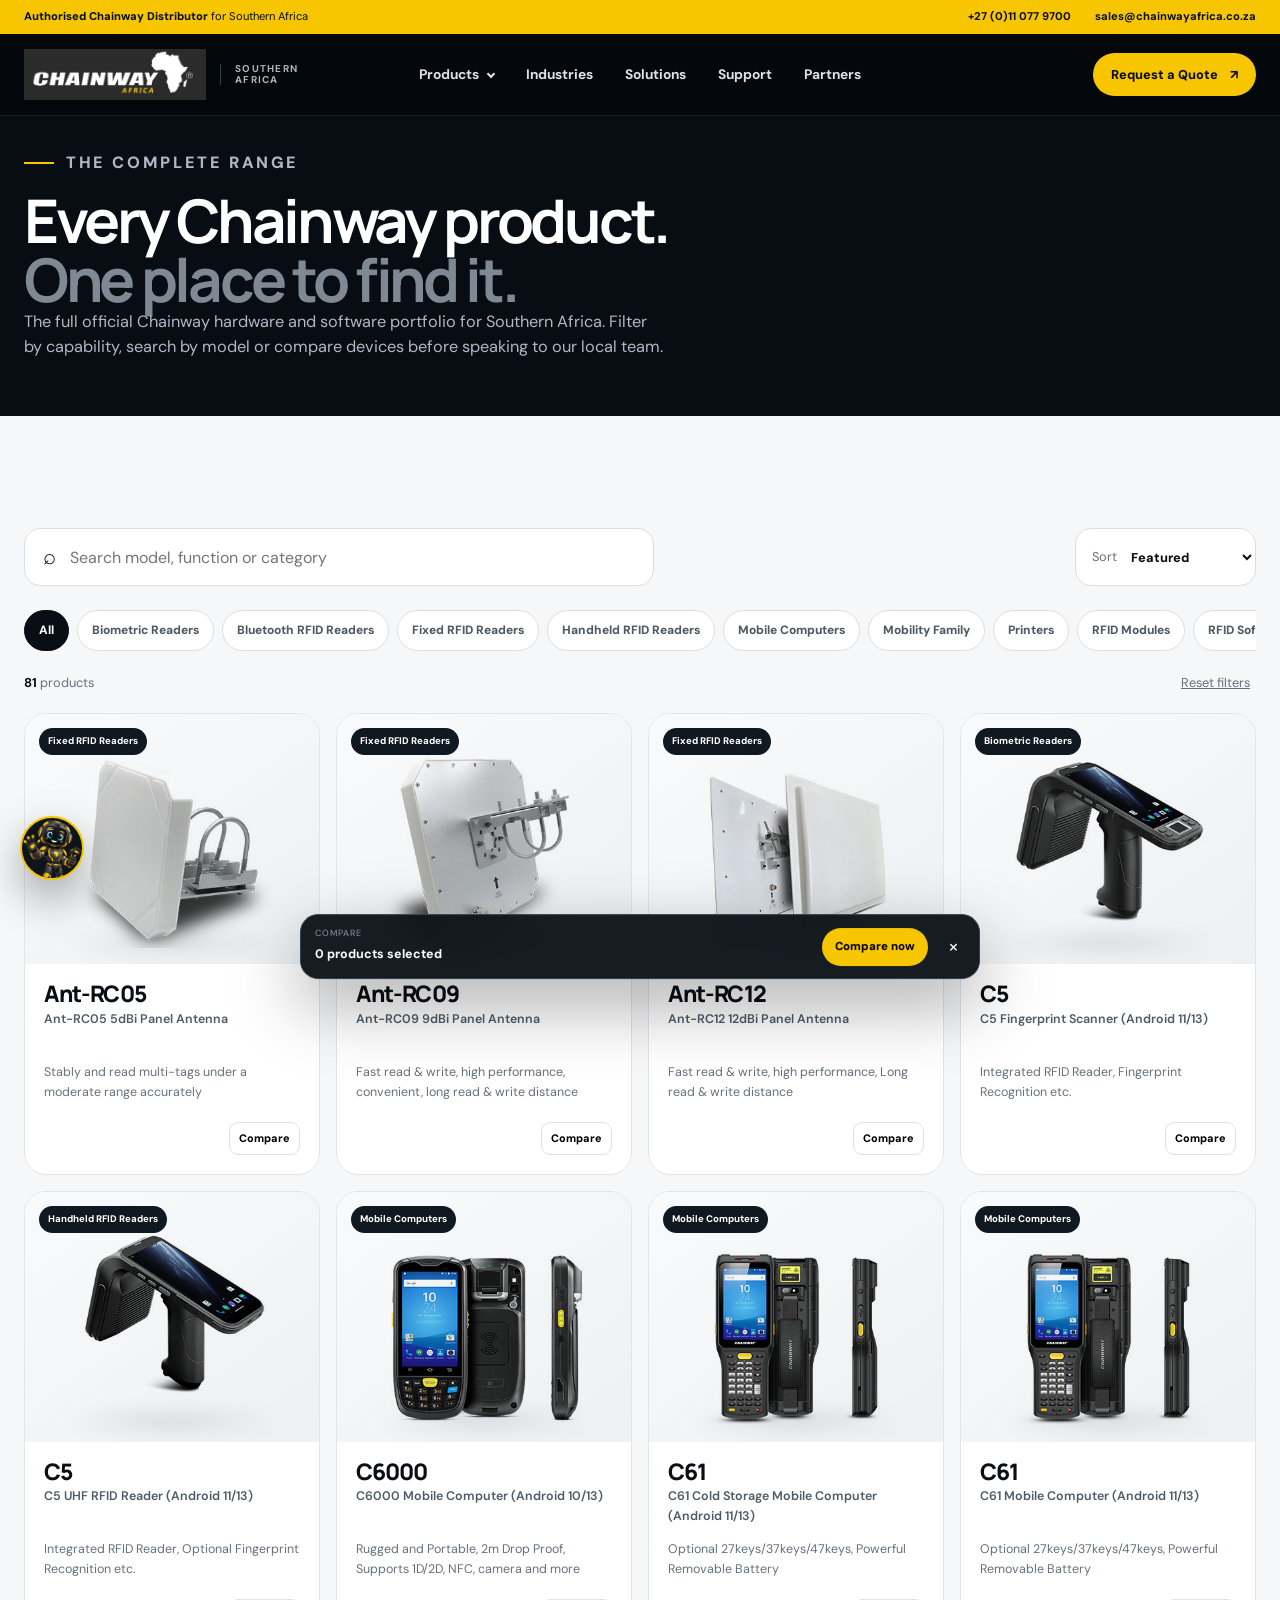
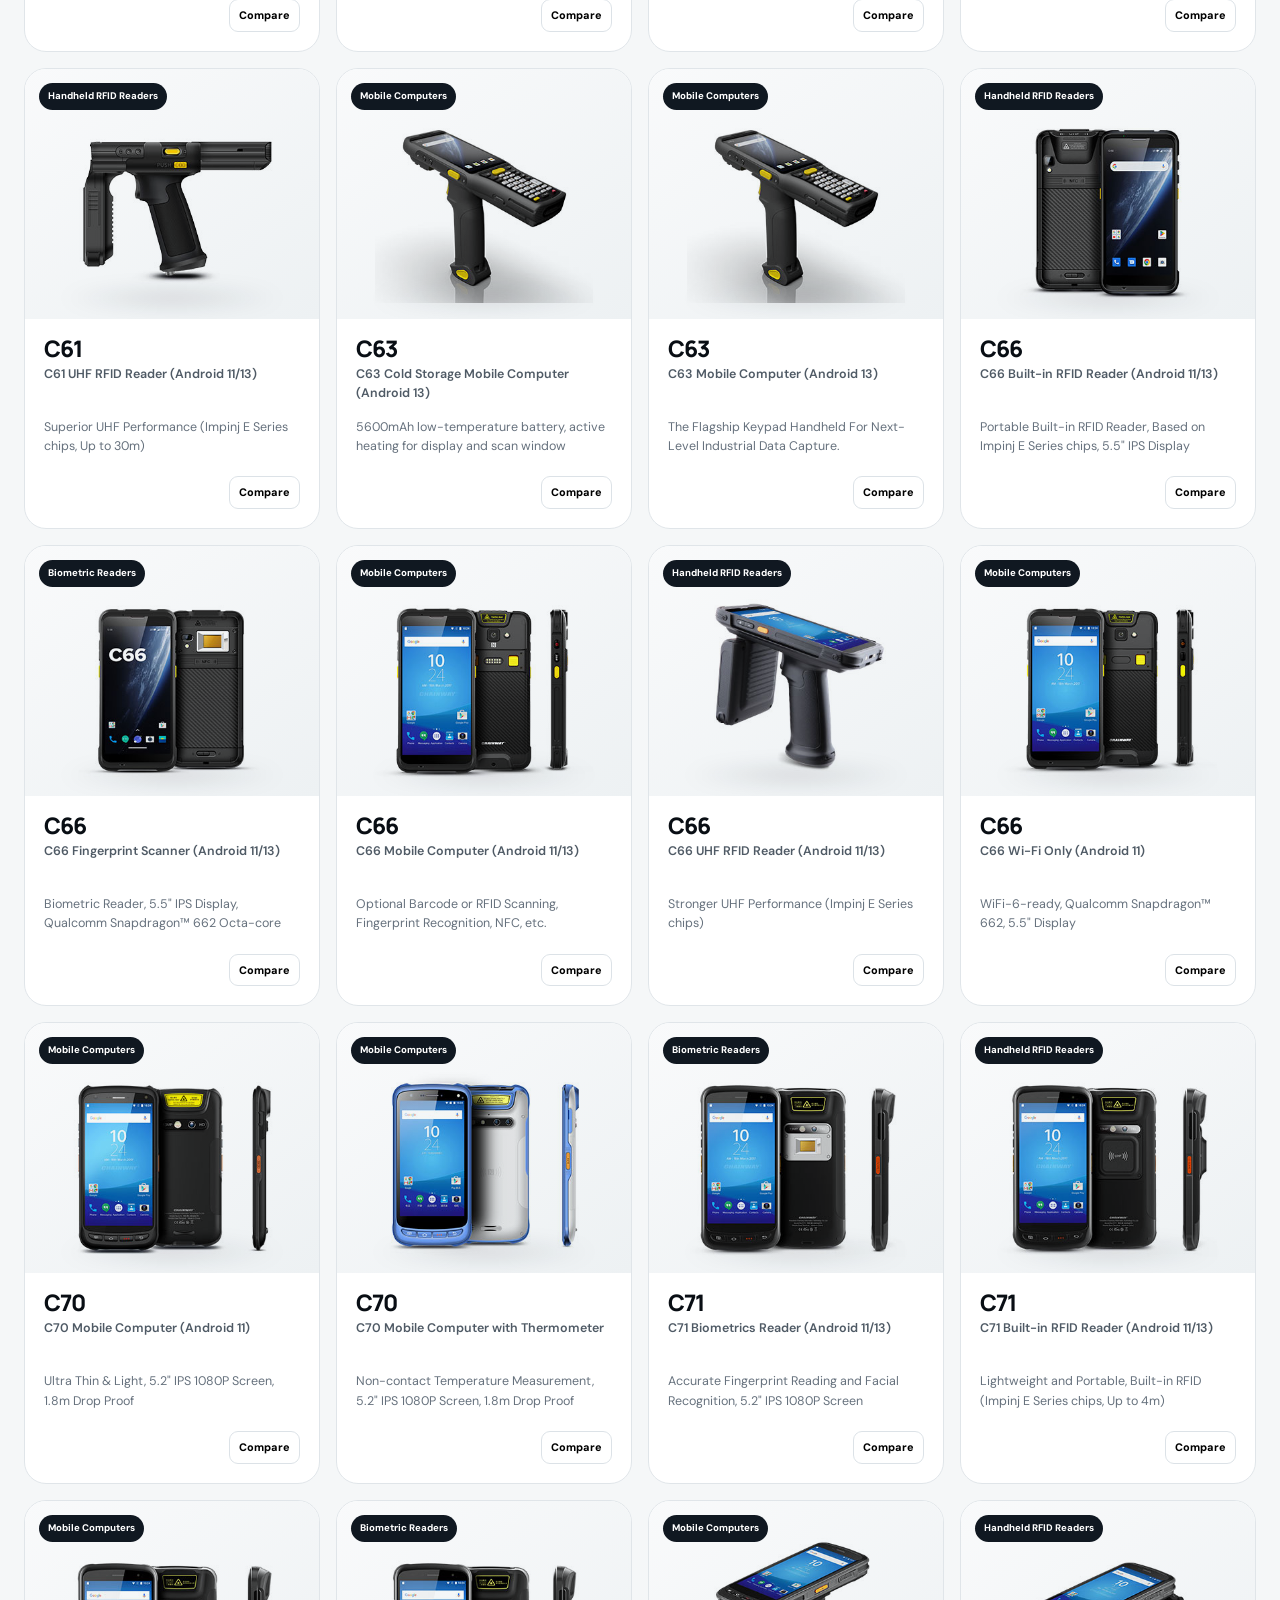
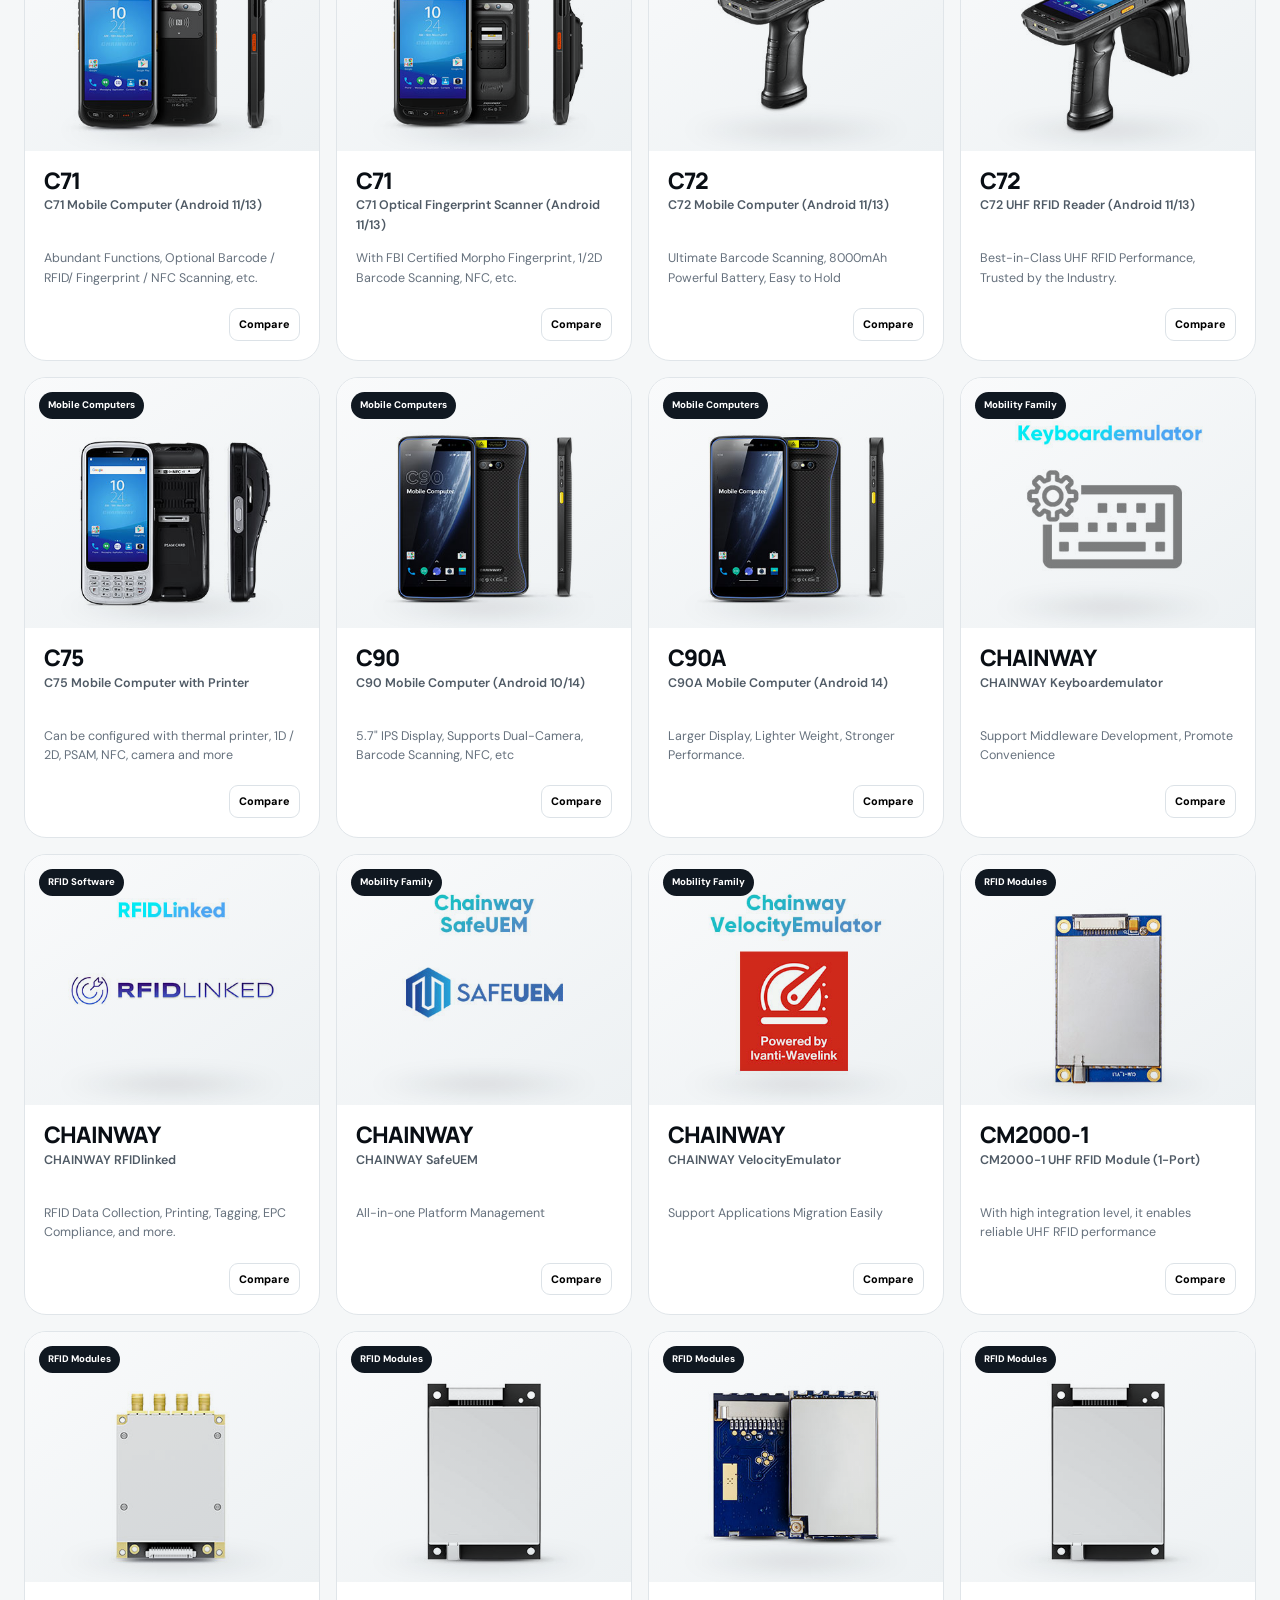
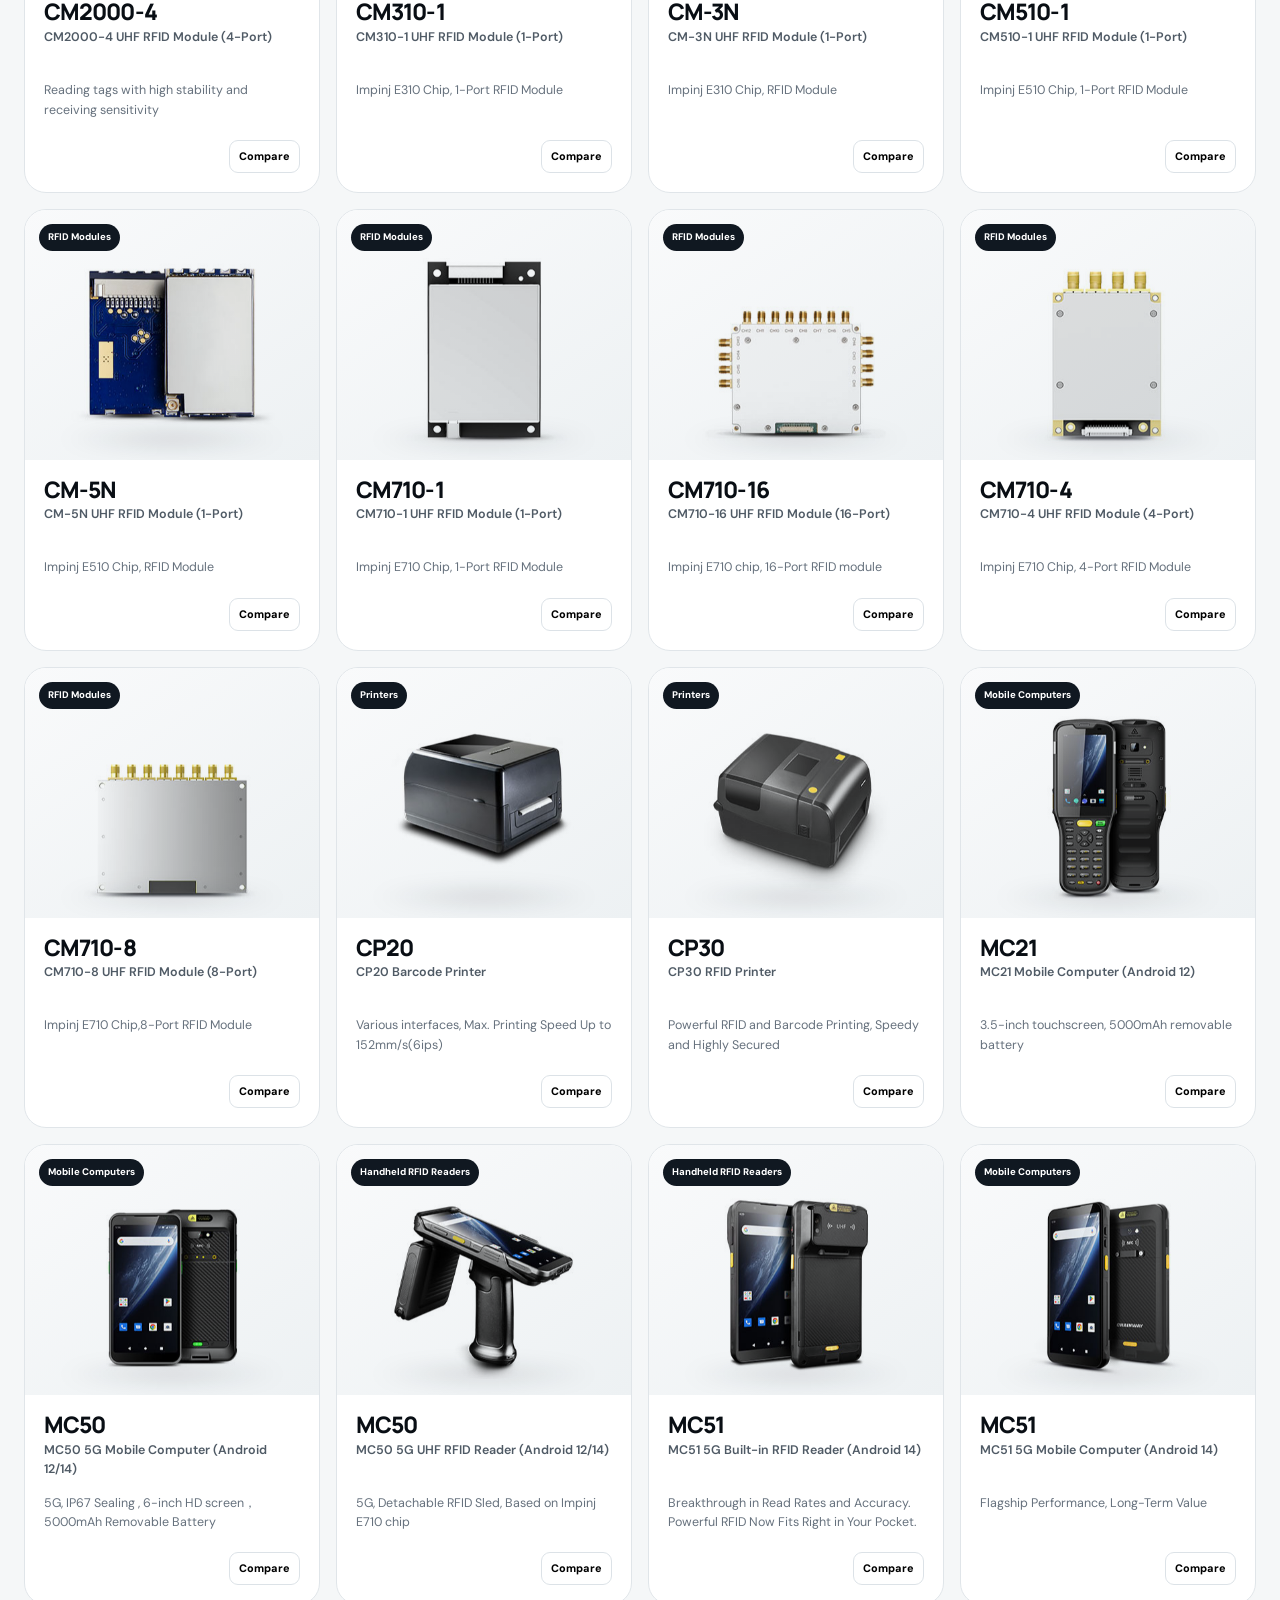
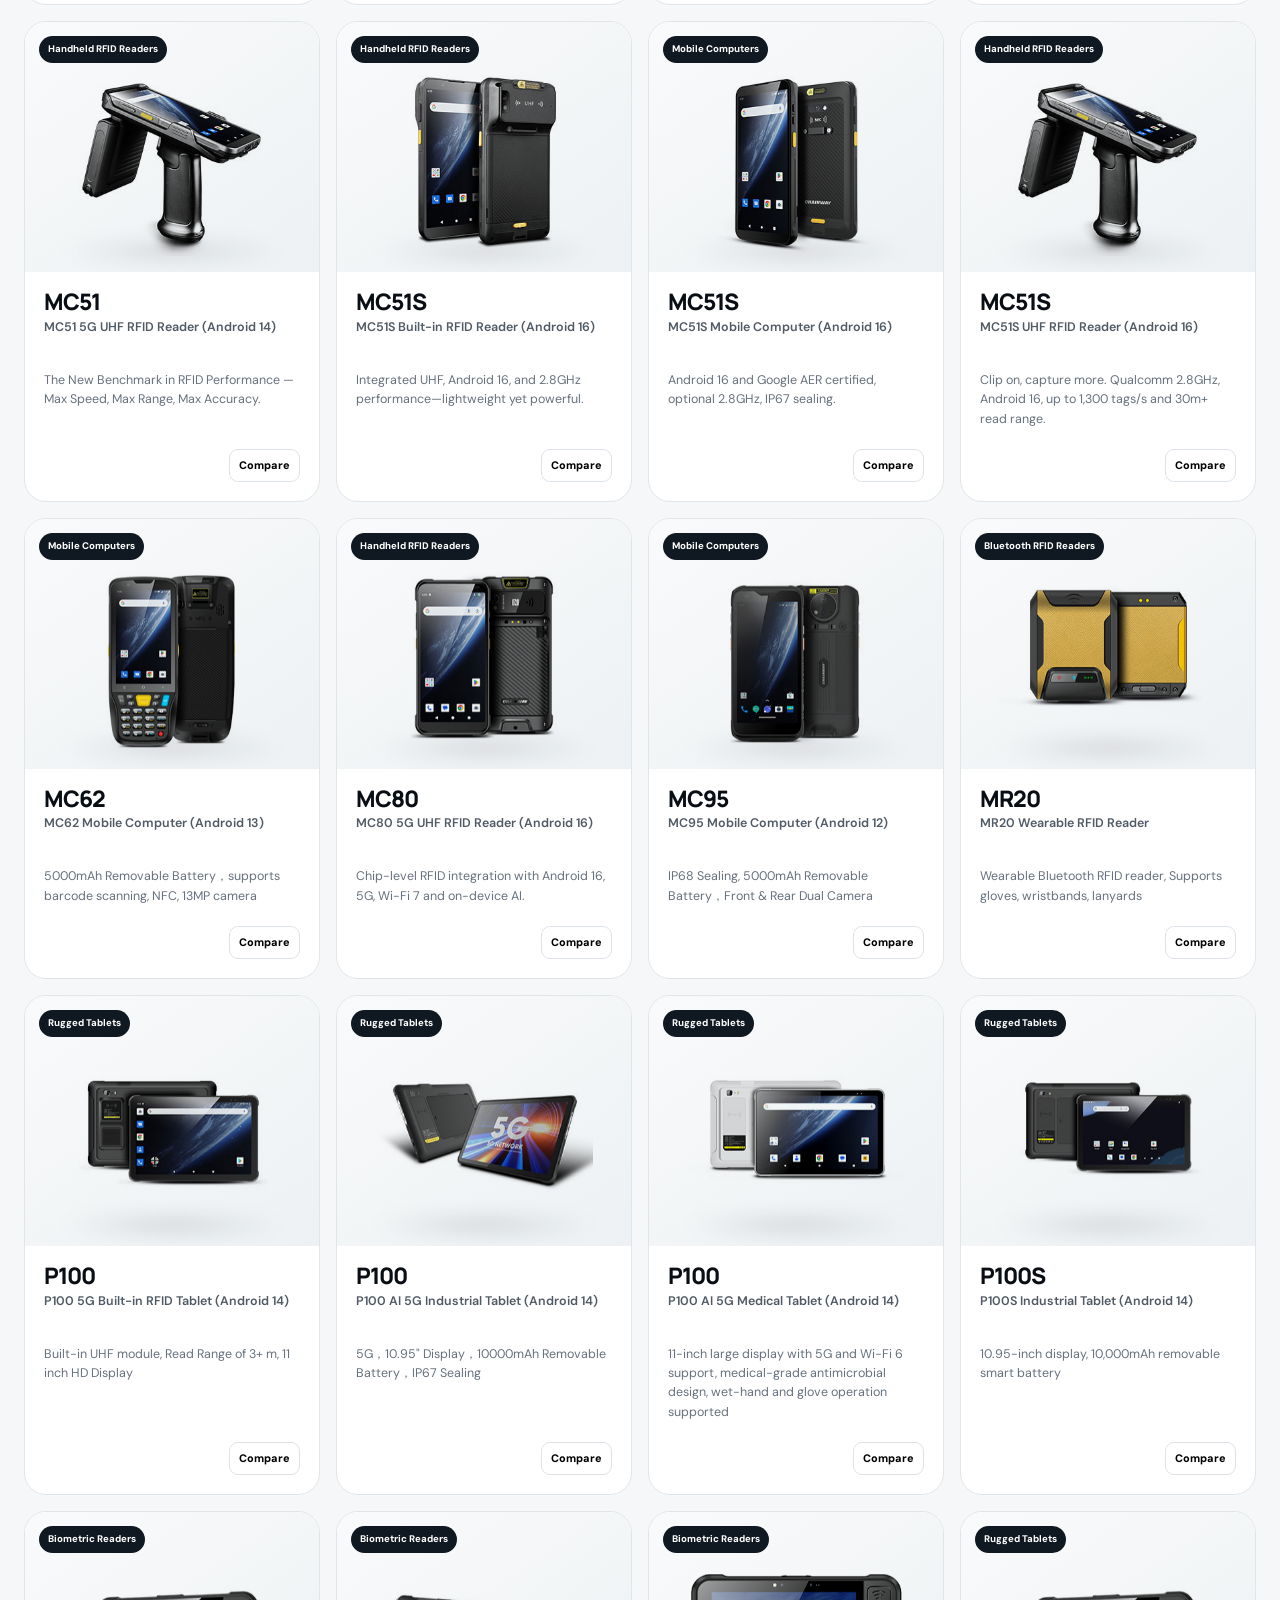
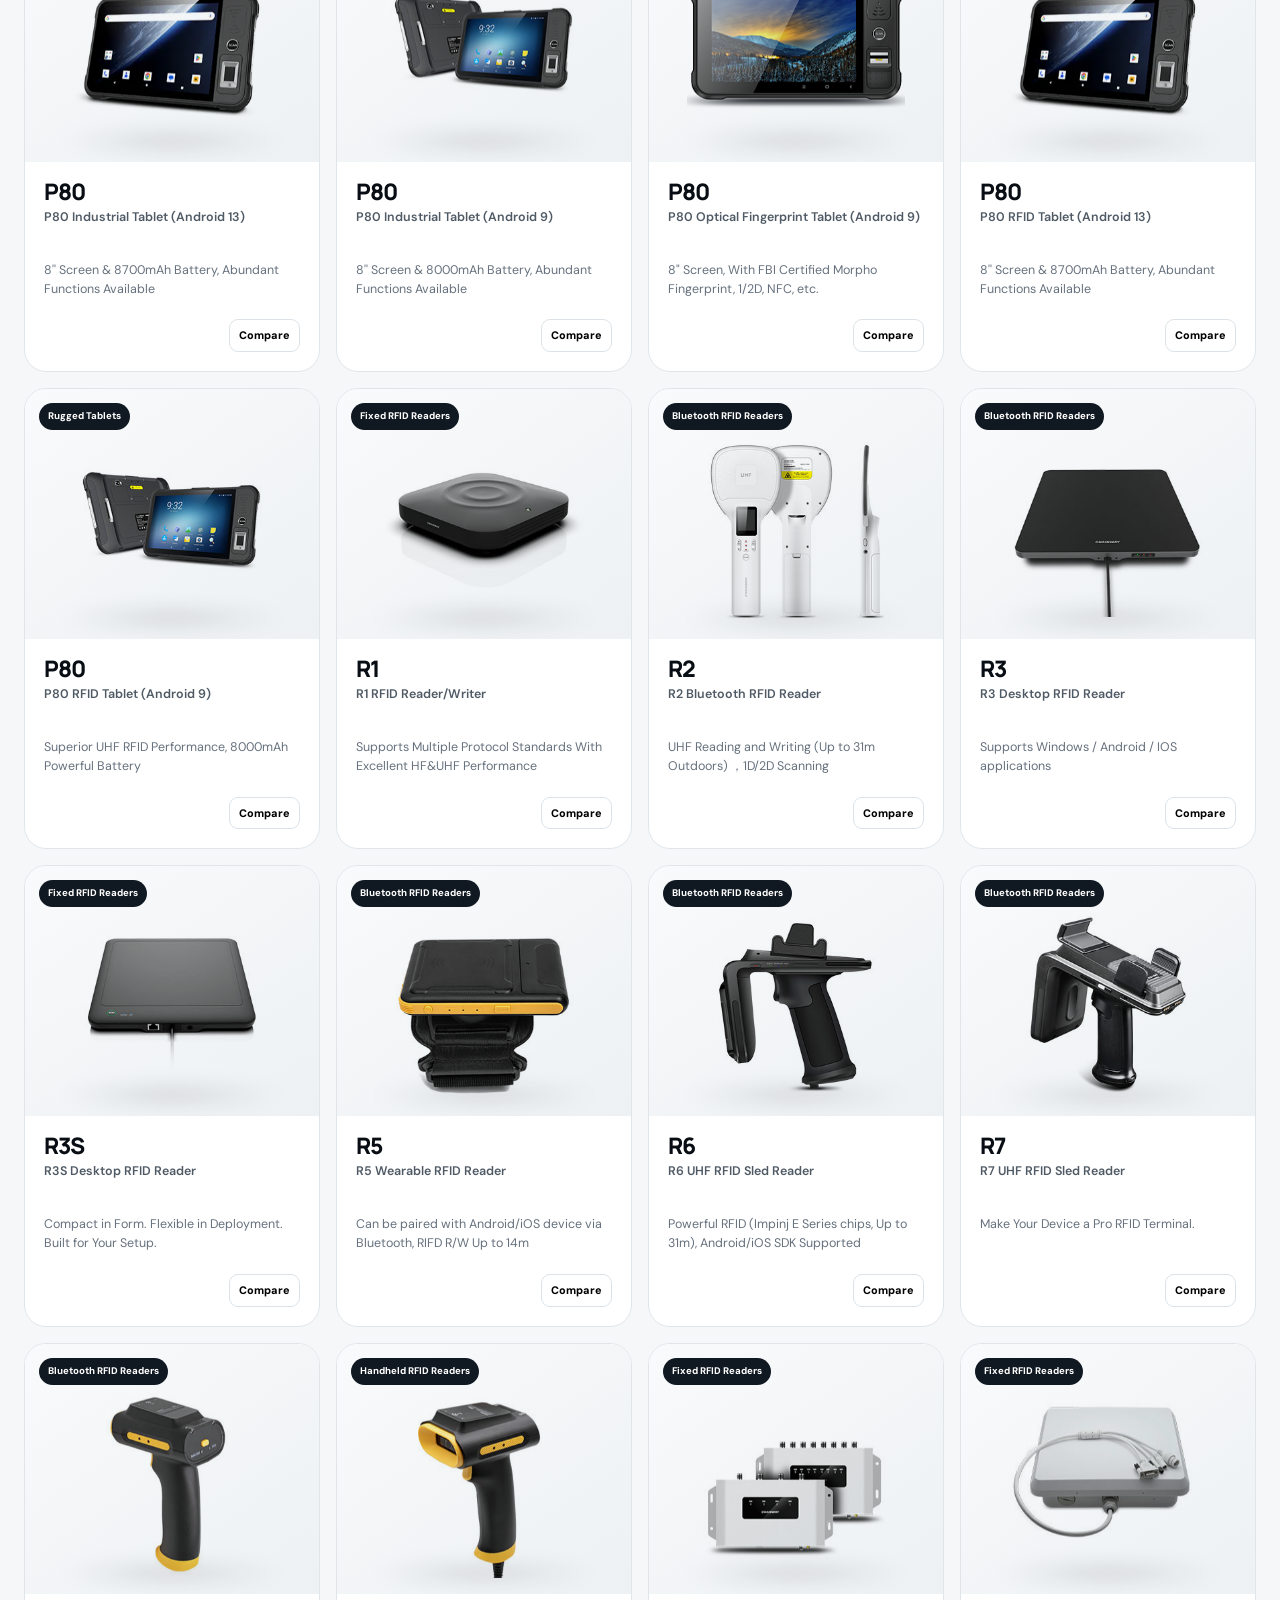
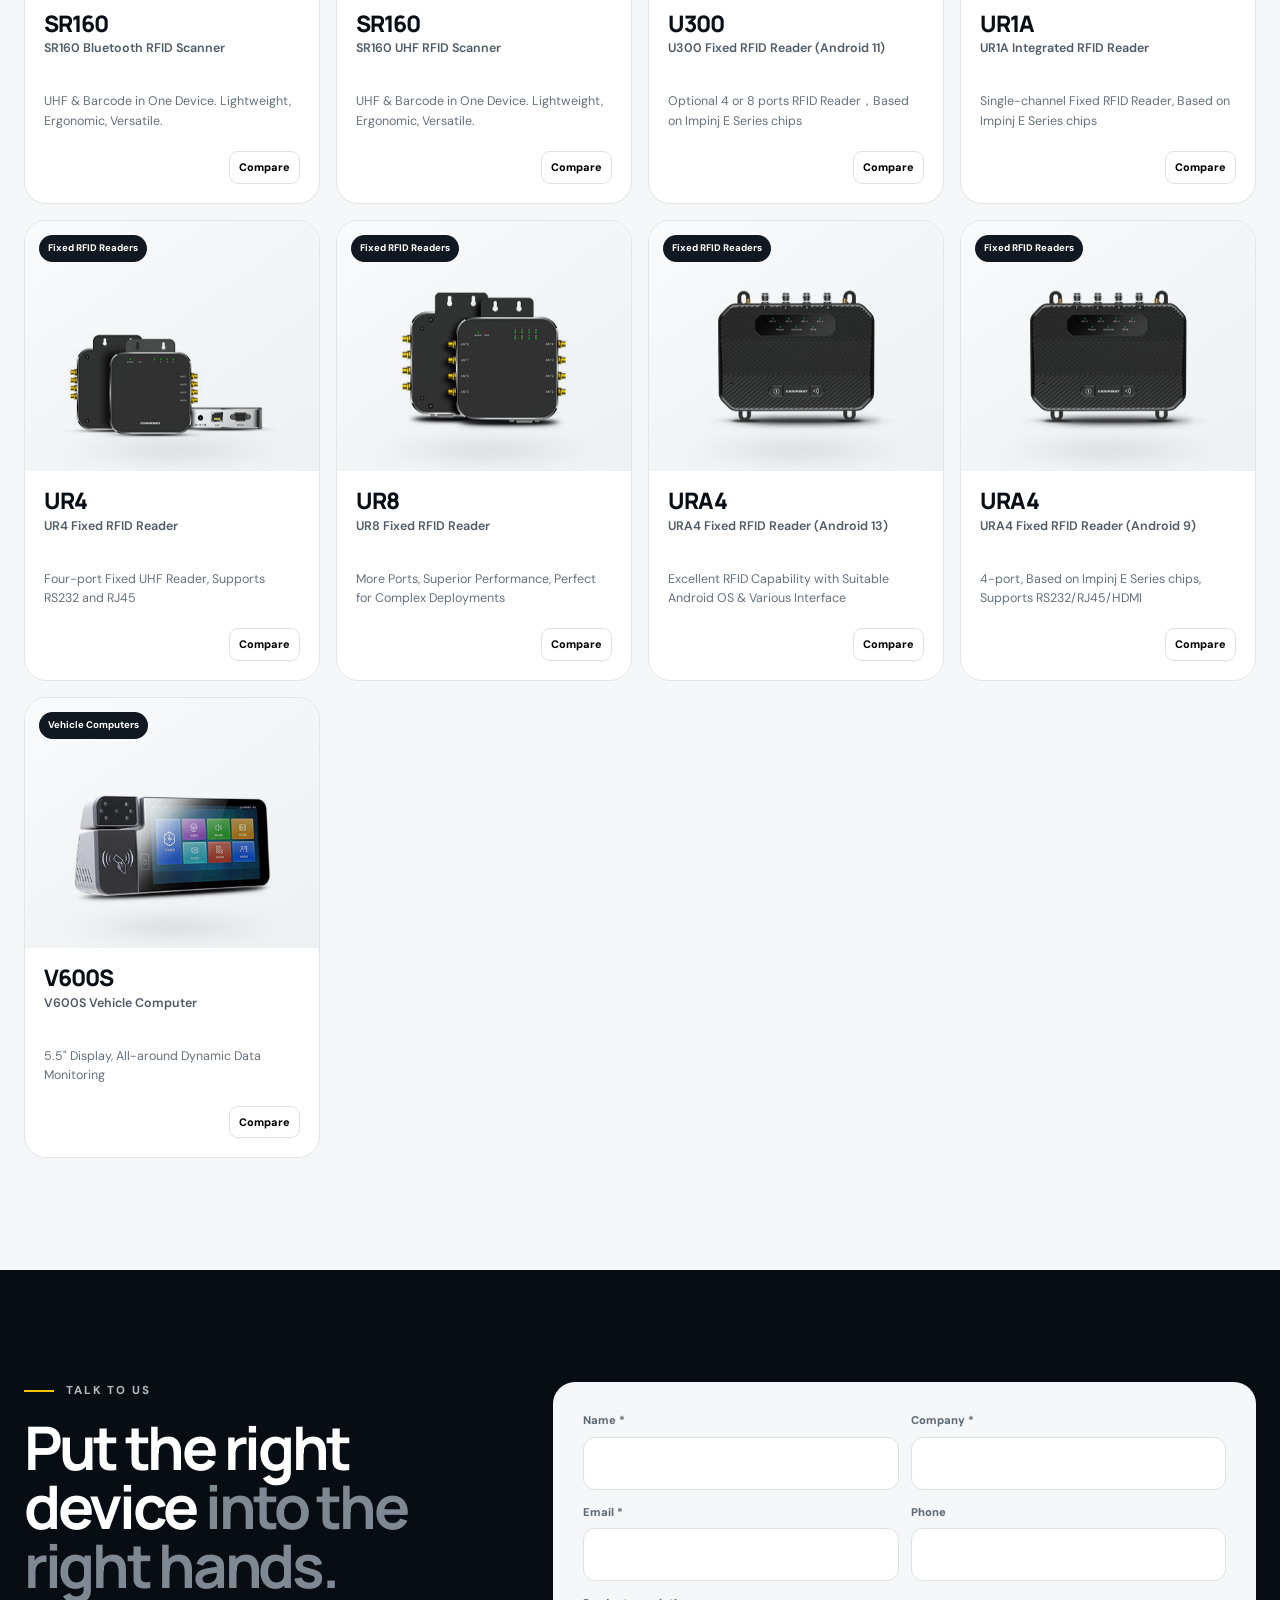
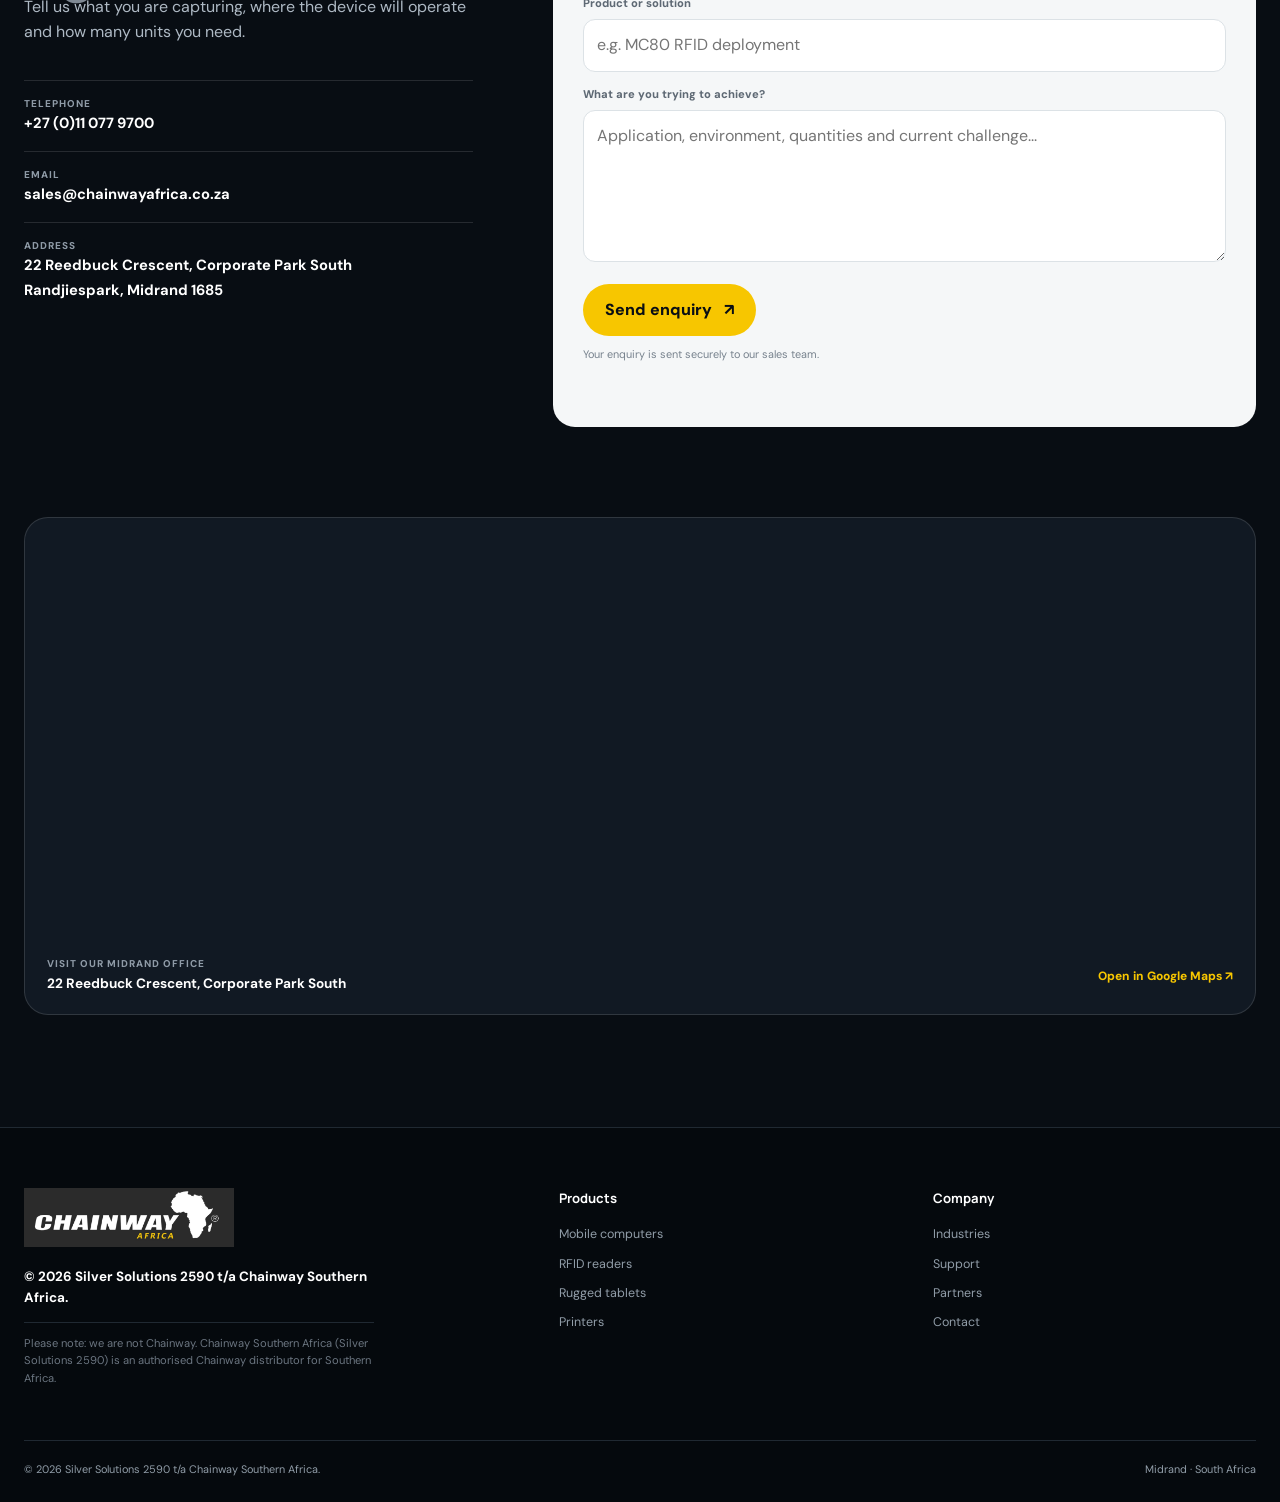
==== commit 58d0ed00: "Swap footer tagline for a bold copyright line, drop chainway.net links Replaces the footer tagline w" ====
--- a/products.html
+++ b/products.html
@@ -11,6 +11,16 @@
   <meta property="og:description" content="Browse the full Chainway hardware and software catalog for Southern Africa.">
   <meta property="og:type" content="website">
   <meta property="og:url" content="https://www.chainwayafrica.co.za/products.html">
+  <meta property="og:site_name" content="Chainway Southern Africa">
+  <meta property="og:locale" content="en_ZA">
+  <meta property="og:image" content="https://www.chainwayafrica.co.za/assets/images/industries/warehousing.jpg">
+  <meta property="og:image:width" content="1919">
+  <meta property="og:image:height" content="675">
+  <meta property="og:image:alt" content="Chainway rugged mobile computers and RFID hardware in a warehouse operation">
+  <meta name="twitter:card" content="summary_large_image">
+  <meta name="twitter:title" content="All Products | Chainway Southern Africa">
+  <meta name="twitter:description" content="Browse the full Chainway hardware and software catalog for Southern Africa.">
+  <meta name="twitter:image" content="https://www.chainwayafrica.co.za/assets/images/industries/warehousing.jpg">
   <meta name="theme-color" content="#070b10">
   <link rel="icon" type="image/png" sizes="512x512" href="assets/images/favicon.png">
   <link rel="apple-touch-icon" href="assets/images/favicon.png">
@@ -18,7 +28,8 @@
   <link rel="preconnect" href="https://fonts.gstatic.com" crossorigin>
   <link href="https://fonts.googleapis.com/css2?family=DM+Sans:wght@400;500;600;700&family=Manrope:wght@500;600;700;800&display=swap" rel="stylesheet">
   <link rel="stylesheet" href="css/styles.css">
-  <script type="application/ld+json">{"@context":"https://schema.org","@type":"Organization","name":"Chainway Southern Africa","legalName":"Silver Solutions 2590","url":"https://www.chainwayafrica.co.za/","email":"sales@chainwayafrica.co.za","telephone":"+27110779700","address":{"@type":"PostalAddress","streetAddress":"22 Reedbuck Crescent, Corporate Park South","addressLocality":"Midrand","postalCode":"1685","addressCountry":"ZA"}}</script>
+  <script type="application/ld+json">{"@context":"https://schema.org","@type":"Organization","name":"Chainway Southern Africa","legalName":"Silver Solutions 2590","url":"https://www.chainwayafrica.co.za/","logo":"https://www.chainwayafrica.co.za/assets/images/chainway-africa-logo.jpg","image":"https://www.chainwayafrica.co.za/assets/images/industries/warehousing.jpg","email":"sales@chainwayafrica.co.za","telephone":"+27110779700","areaServed":"Southern Africa","address":{"@type":"PostalAddress","streetAddress":"22 Reedbuck Crescent, Corporate Park South","addressLocality":"Midrand","postalCode":"1685","addressCountry":"ZA"}}</script>
+  <script type="application/ld+json">{"@context":"https://schema.org","@type":"BreadcrumbList","itemListElement":[{"@type":"ListItem","position":1,"name":"Home","item":"https://www.chainwayafrica.co.za/"},{"@type":"ListItem","position":2,"name":"Products","item":"https://www.chainwayafrica.co.za/products.html"}]}</script>
 </head>
 <body>
   <div class="scroll-progress" aria-hidden="true"><i></i></div>
@@ -106,7 +117,7 @@
     </section>
   </main>
 
-  <footer><div class="shell footer-grid"><div><img src="assets/images/chainway-africa-logo.jpg" alt="Chainway Africa"><p>Authorised Southern African distribution for rugged mobility, RFID and enterprise data capture.</p><p class="footer-disclaimer">Please note: we are not Chainway. Chainway Southern Africa (Silver Solutions 2590) is an authorised Chainway distributor for Southern Africa.</p></div><div><h3>Products</h3><a href="products.html?category=Mobile+Computers">Mobile computers</a><a href="products.html?q=RFID">RFID readers</a><a href="products.html?category=Rugged+Tablets">Rugged tablets</a><a href="products.html?category=Printers">Printers</a></div><div><h3>Company</h3><a href="index.html#industries">Industries</a><a href="index.html#support">Support</a><a href="index.html#partners">Partners</a><a href="#contact">Contact</a></div><div><h3>Source</h3><a href="https://www.chainway.net/" target="_blank" rel="noopener">Official Chainway catalog ↗</a></div></div><div class="shell footer-bottom"><span>© 2026 Silver Solutions 2590 t/a Chainway Southern Africa.</span><span>Midrand · South Africa</span></div></footer>
+  <footer><div class="shell footer-grid"><div><img src="assets/images/chainway-africa-logo.jpg" alt="Chainway Africa"><p class="footer-copyright"><strong>© 2026 Silver Solutions 2590 t/a Chainway Southern Africa.</strong></p><p class="footer-disclaimer">Please note: we are not Chainway. Chainway Southern Africa (Silver Solutions 2590) is an authorised Chainway distributor for Southern Africa.</p></div><div><h3>Products</h3><a href="products.html?category=Mobile+Computers">Mobile computers</a><a href="products.html?q=RFID">RFID readers</a><a href="products.html?category=Rugged+Tablets">Rugged tablets</a><a href="products.html?category=Printers">Printers</a></div><div><h3>Company</h3><a href="index.html#industries">Industries</a><a href="index.html#support">Support</a><a href="index.html#partners">Partners</a><a href="#contact">Contact</a></div></div><div class="shell footer-bottom"><span>© 2026 Silver Solutions 2590 t/a Chainway Southern Africa.</span><span>Midrand · South Africa</span></div></footer>
 
   <aside class="compare-tray" id="compareTray" aria-live="polite"><div><small>COMPARE</small><strong id="compareCount">0 products selected</strong></div><div class="compare-thumbs" id="compareThumbs"></div><button id="openCompare" type="button">Compare now</button><button class="tray-close" id="clearCompare" type="button" aria-label="Clear comparison">×</button></aside>
 
@@ -132,6 +143,7 @@
   <dialog class="product-dialog" id="productDialog"><button class="dialog-close" data-close-dialog type="button" aria-label="Close product details">×</button><div id="productDialogContent"></div></dialog>
   <dialog class="compare-dialog" id="compareDialog"><button class="dialog-close" data-close-compare type="button" aria-label="Close comparison">×</button><div class="compare-dialog-content"><p class="kicker">Side-by-side</p><h2>Product comparison</h2><div class="comparison-grid" id="comparisonGrid"></div><button class="button yellow ai-compare-cta" id="aiCompareBtn" type="button">Ask AI for a detailed comparison <span>↗</span></button></div></dialog>
 
+  <script src="js/error-log.js"></script>
   <script src="js/catalog.js"></script>
   <script src="js/site.js"></script>
   <script src="js/catalog-ui.js"></script>
--- a/css/styles.css
+++ b/css/styles.css
@@ -2,7 +2,7 @@
 *{box-sizing:border-box}html{scroll-behavior:smooth}body{margin:0;background:var(--paper);color:var(--ink);font-family:"DM Sans",sans-serif;line-height:1.55;overflow-x:hidden}body.dialog-open{overflow:hidden}a{color:inherit;text-decoration:none}button,input,select,textarea{font:inherit}button{cursor:pointer}img,video{display:block;max-width:100%}.shell{width:min(var(--shell),calc(100% - 48px));margin-inline:auto}.section{padding:112px 0;scroll-margin-top:82px}.kicker{display:flex;align-items:center;gap:12px;margin:0 0 18px;color:#6d7884;font-size:.72rem;font-weight:800;letter-spacing:.16em;text-transform:uppercase}.kicker:before{content:"";width:30px;height:2px;background:var(--yellow)}.kicker.light{color:#aeb9c4}h1,h2,h3,p{margin-top:0}h1,h2,h3{font-family:Manrope,sans-serif}h2{font-size:clamp(2.5rem,4.7vw,5rem);line-height:.98;letter-spacing:-.055em;margin-bottom:0}h2 em{color:#7f8994;font-style:normal}.button{display:inline-flex;align-items:center;justify-content:center;gap:12px;min-height:52px;padding:0 22px;border:1px solid transparent;border-radius:999px;font-weight:800;transition:transform .25s,background .25s,border-color .25s,color .25s}.button:hover{transform:translateY(-3px)}.button.yellow{background:var(--yellow);color:var(--ink)}.button.yellow:hover{background:var(--yellow-2)}.button.ghost{border-color:rgba(255,255,255,.24);color:#fff}.button.ghost:hover{border-color:var(--yellow);color:var(--yellow)}
 .scroll-progress{position:fixed;inset:0 0 auto;z-index:300;height:3px;pointer-events:none}.scroll-progress i{display:block;width:100%;height:100%;background:var(--yellow);transform:scaleX(0);transform-origin:left}.cursor-glow{position:fixed;z-index:0;width:420px;height:420px;border-radius:50%;background:radial-gradient(circle,rgba(247,198,0,.07),transparent 66%);transform:translate(-50%,-50%);pointer-events:none;opacity:0;transition:opacity .3s}.site-header{position:fixed;inset:0 0 auto;z-index:200;height:82px;padding:0 24px;display:grid;grid-template-columns:270px 1fr 270px;align-items:center;background:rgba(5,9,13,.94);border-bottom:1px solid rgba(255,255,255,.09);backdrop-filter:blur(18px);transition:height .3s,background .3s}.site-header.scrolled{height:70px;background:rgba(5,9,13,.985)}.brand{justify-self:start;display:flex;align-items:center;gap:14px}.brand img{width:182px}.brand span{padding-left:14px;border-left:1px solid #34404b;color:#abb5c0;font-size:.62rem;font-weight:700;line-height:1.1;letter-spacing:.13em;text-transform:uppercase}.desktop-nav{justify-self:center;display:flex;gap:32px}.desktop-nav a{position:relative;color:#dce2e8;font-size:.86rem;font-weight:700}.desktop-nav a:after{content:"";position:absolute;left:0;right:100%;bottom:-10px;height:2px;background:var(--yellow);transition:right .25s}.desktop-nav a:hover:after{right:0}.header-actions{justify-self:end;display:flex;align-items:center;gap:12px}.quote-button{display:flex;align-items:center;gap:12px;padding:12px 18px;border-radius:999px;background:var(--yellow);font-size:.8rem;font-weight:800}.quote-button:hover{background:var(--yellow-2)}.menu-button{display:none;width:44px;height:44px;border:1px solid #303b46;border-radius:50%;background:#111922}.menu-button i{display:block;width:17px;height:1px;margin:5px auto;background:#fff}.mobile-nav{display:none}
 .nav-item{position:relative;display:flex;align-items:center}.nav-caret{display:inline-block;margin-left:6px;width:6px;height:6px;border-right:2px solid currentColor;border-bottom:2px solid currentColor;transform:translateY(-2px) rotate(45deg);transition:transform .2s}.nav-item:hover .nav-caret,.nav-item:focus-within .nav-caret{transform:translateY(1px) rotate(225deg)}.mega-menu{position:absolute;left:-24px;top:100%;margin-top:22px;width:600px;padding:26px;display:grid;grid-template-columns:1.15fr 1fr 1fr;gap:26px;background:#fff;border-radius:20px;box-shadow:0 30px 80px rgba(0,0,0,.35);opacity:0;visibility:hidden;transform:translateY(8px);pointer-events:none;transition:opacity .2s,transform .2s,visibility .2s}.nav-item:hover .mega-menu,.nav-item:focus-within .mega-menu{opacity:1;visibility:visible;transform:none;pointer-events:auto}.mega-finder{padding:22px;border-radius:16px;background:#101821;color:#fff}.mega-finder .kicker{margin-bottom:12px;color:#aeb9c4}.mega-finder h3{margin:0 0 8px;font-size:1.1rem;line-height:1.18;letter-spacing:-.02em}.mega-finder p{margin:0 0 16px;color:#9aa5b0;font-size:.78rem}.mega-finder a{display:inline-flex;align-items:center;gap:8px;color:var(--yellow);font-size:.78rem;font-weight:800}.mega-finder a:after{display:none}.mega-links h4{margin:0 0 12px;color:#9aa5b0;font-size:.64rem;font-weight:800;letter-spacing:.1em;text-transform:uppercase}.mega-links a{display:block;padding:7px 0;color:var(--ink);font-size:.82rem;font-weight:700}.mega-links a:after{display:none}.mega-links a:hover{color:#a1791f}
-.hero{padding-top:82px;background:#070c12;color:#fff}.hero-media{position:relative;width:100%;overflow:hidden;background:#04070a;isolation:isolate}.hero-media video{width:100%;height:auto;aspect-ratio:16/9;object-fit:contain;will-change:transform}.hero-shade{position:absolute;inset:0;z-index:1;background:linear-gradient(90deg,rgba(4,8,12,.87),rgba(4,8,12,.47) 37%,rgba(4,8,12,.06) 72%),linear-gradient(0deg,rgba(4,8,12,.48),transparent 42%)}.hero-title{position:absolute;z-index:3;left:clamp(24px,6vw,105px);bottom:clamp(34px,7vw,108px);will-change:transform,opacity}.hero-title h1{margin:0;font-size:clamp(3.2rem,6.5vw,7.3rem);line-height:.87;letter-spacing:-.07em;text-shadow:0 8px 38px rgba(0,0,0,.5)}.hero-title h1 span{color:var(--yellow)}.media-label,.sound-toggle{position:absolute;z-index:3;display:flex;align-items:center;gap:9px;border:1px solid rgba(255,255,255,.17);background:rgba(7,13,19,.72);backdrop-filter:blur(12px);color:#fff;border-radius:999px;font-size:.65rem;font-weight:800;letter-spacing:.09em;text-transform:uppercase}.media-label{right:38px;bottom:34px;padding:9px 12px}.media-label i{width:7px;height:7px;border-radius:50%;background:var(--yellow);box-shadow:0 0 0 5px rgba(247,198,0,.13)}.sound-toggle{right:38px;top:34px;padding:9px 12px}.sound-toggle i{width:10px;height:10px;border:2px solid var(--yellow);border-radius:50%}.hero-content{position:relative;z-index:4;padding:48px 0 66px;display:grid;grid-template-columns:minmax(0,1fr) auto;gap:50px;align-items:center}.hero-lead{max-width:760px;margin:0;color:#bac4ce;font-size:1.16rem}.hero-cta{display:flex;gap:10px}.trust-row{grid-column:1/-1;display:flex;gap:28px;margin-top:6px;color:#aab5bf;font-size:.78rem}.trust-row span{display:flex;align-items:center;gap:8px}.trust-row i{width:5px;height:5px;border-radius:50%;background:var(--yellow)}
+.hero{padding-top:82px;background:#070c12;color:#fff}.hero-media{position:relative;width:100%;max-height:calc(100vh - 116px);overflow:hidden;background:#04070a;isolation:isolate}.hero-media video{width:100%;height:auto;aspect-ratio:16/9;object-fit:contain;will-change:transform}.hero-shade{position:absolute;inset:0;z-index:1;background:linear-gradient(90deg,rgba(4,8,12,.87),rgba(4,8,12,.47) 37%,rgba(4,8,12,.06) 72%),linear-gradient(0deg,rgba(4,8,12,.48),transparent 42%)}.hero-title{position:absolute;z-index:3;left:clamp(24px,6vw,105px);bottom:clamp(34px,7vw,108px);will-change:transform,opacity}.hero-title h1{margin:0;font-size:clamp(3.2rem,6.5vw,7.3rem);line-height:.87;letter-spacing:-.07em;text-shadow:0 8px 38px rgba(0,0,0,.5)}.hero-title h1 span{color:var(--yellow)}.media-label,.sound-toggle{position:absolute;z-index:3;display:flex;align-items:center;gap:9px;border:1px solid rgba(255,255,255,.17);background:rgba(7,13,19,.72);backdrop-filter:blur(12px);color:#fff;border-radius:999px;font-size:.65rem;font-weight:800;letter-spacing:.09em;text-transform:uppercase}.media-label{right:38px;bottom:34px;padding:9px 12px}.media-label i{width:7px;height:7px;border-radius:50%;background:var(--yellow);box-shadow:0 0 0 5px rgba(247,198,0,.13)}.sound-toggle{right:38px;top:34px;padding:9px 12px}.sound-toggle i{width:10px;height:10px;border:2px solid var(--yellow);border-radius:50%}.hero-content{position:relative;z-index:4;padding:48px 0 66px;display:grid;grid-template-columns:minmax(0,1fr) auto;gap:50px;align-items:center}.hero-lead{max-width:760px;margin:0;color:#bac4ce;font-size:1.16rem}.hero-cta{display:flex;gap:10px}.trust-row{grid-column:1/-1;display:flex;gap:28px;margin-top:6px;color:#aab5bf;font-size:.78rem}.trust-row span{display:flex;align-items:center;gap:8px}.trust-row i{width:5px;height:5px;border-radius:50%;background:var(--yellow)}
 .signal-strip{border-bottom:1px solid var(--line);background:#fff}.signal-grid{display:grid;grid-template-columns:repeat(4,1fr)}.signal-grid article{padding:34px 28px;border-right:1px solid var(--line)}.signal-grid article:first-child{border-left:1px solid var(--line)}.signal-grid strong{display:block;font:800 2rem/1 Manrope,sans-serif;letter-spacing:-.05em}.signal-grid span{display:block;margin-top:8px;color:var(--muted);font-size:.75rem}
 .section-heading{display:grid;grid-template-columns:1.2fr .8fr;gap:70px;align-items:end;margin-bottom:48px}.section-heading>p{max-width:500px;margin:0;color:var(--muted);font-size:1.02rem}.section-heading.compact{margin-bottom:38px}.catalog{background:#f5f7f8}.catalog-toolbar{display:flex;justify-content:space-between;gap:16px;margin-bottom:18px}.search-box{flex:1;max-width:630px;display:flex;align-items:center;gap:12px;padding:0 18px;border:1px solid #d8dfe4;border-radius:16px;background:#fff}.search-box span{font-size:1.4rem}.search-box input{width:100%;height:56px;border:0;outline:0;background:transparent}.sort-box{display:flex;align-items:center;gap:10px;padding-left:16px;border:1px solid #d8dfe4;border-radius:16px;background:#fff;color:var(--muted);font-size:.8rem}.sort-box select{height:56px;padding:0 40px 0 0;border:0;outline:0;background:transparent;color:var(--ink);font-weight:800}.category-filters{display:flex;gap:8px;overflow-x:auto;padding:6px 0 18px;scrollbar-width:none}.category-filters::-webkit-scrollbar{display:none}.filter-chip{flex:none;padding:10px 14px;border:1px solid #d8dfe4;border-radius:999px;background:#fff;color:#4e5964;font-size:.75rem;font-weight:800}.filter-chip.active{border-color:var(--ink);background:var(--ink);color:#fff}.catalog-meta{display:flex;justify-content:space-between;align-items:center;margin:3px 0 20px;color:var(--muted);font-size:.8rem}.catalog-meta p{margin:0}.catalog-meta strong{color:var(--ink)}.catalog-meta button{border:0;background:transparent;color:var(--muted);text-decoration:underline}.product-grid{display:grid;grid-template-columns:repeat(4,1fr);gap:16px}.product-card{position:relative;display:flex;flex-direction:column;min-width:0;border:1px solid #e0e5e9;border-radius:22px;overflow:hidden;background:#fff;cursor:pointer;transition:transform .35s cubic-bezier(.2,.8,.2,1),box-shadow .35s,border-color .25s}.product-card:hover{transform:translateY(-8px);box-shadow:var(--shadow)}.product-card:focus-visible{outline:3px solid var(--yellow);outline-offset:3px;border-color:var(--yellow)}.product-image{position:relative;height:250px;display:grid;place-items:center;overflow:hidden;background:linear-gradient(145deg,#f9fafb,#edf1f3)}.product-image:after{content:"";position:absolute;inset:auto 10% 8px;height:26px;background:radial-gradient(ellipse,rgba(11,19,28,.15),transparent 68%);filter:blur(9px)}.product-image img{position:relative;z-index:1;max-width:88%;max-height:218px;object-fit:contain;mix-blend-mode:multiply;transition:transform .45s cubic-bezier(.2,.8,.2,1)}.product-card:hover .product-image img{transform:scale(1.06) translateY(-3px)}.product-category{position:absolute;z-index:2;left:14px;top:14px;padding:6px 9px;border-radius:999px;background:#101821;color:#fff;font-size:.6rem;font-weight:800}.product-body{display:flex;flex-direction:column;flex:1;padding:19px}.product-model{margin:0 0 4px;font:800 1.42rem/1 Manrope,sans-serif;letter-spacing:-.04em}.product-name{min-height:39px;margin:0;color:#4f5a65;font-size:.78rem;font-weight:600}.product-description{margin:14px 0 20px;color:var(--muted);font-size:.78rem}.product-actions{display:flex;align-items:center;gap:8px;margin-top:auto}.compare-toggle{position:relative;z-index:2;margin-left:auto;padding:7px 9px;border:1px solid var(--line);border-radius:9px;background:#fff;font-size:.68rem;font-weight:800}.compare-toggle.selected{border-color:var(--yellow);background:var(--yellow)}.load-more{display:flex;align-items:center;gap:10px;margin:34px auto 0;padding:14px 20px;border:1px solid #cfd7dd;border-radius:999px;background:#fff;font-weight:800}.load-more[hidden]{display:none}
 .intelligence{position:relative;overflow:hidden;background:#080d13;color:#fff}.intelligence:before{content:"";position:absolute;inset:0;background-image:linear-gradient(rgba(255,255,255,.03) 1px,transparent 1px),linear-gradient(90deg,rgba(255,255,255,.03) 1px,transparent 1px);background-size:52px 52px;mask-image:linear-gradient(90deg,#000,transparent 75%)}.intelligence-grid{position:relative;display:grid;grid-template-columns:.8fr 1.2fr;gap:70px;align-items:center}.intelligence-copy>p:not(.kicker){max-width:610px;color:#aeb9c4}.solution-list{margin:34px 0}.solution-list article{display:grid;grid-template-columns:44px 1fr;gap:14px;padding:18px 0;border-top:1px solid rgba(255,255,255,.12)}.solution-list article>span{color:var(--yellow);font-size:.7rem;font-weight:800}.solution-list h3{margin:0 0 5px;font-size:1rem}.solution-list p{margin:0;color:#95a2ae;font-size:.78rem}.device-stage{position:relative;min-height:650px;display:grid;place-items:center;perspective:1100px}.device-stage:before{content:"";position:absolute;width:70%;height:70%;border-radius:50%;background:radial-gradient(circle,rgba(247,198,0,.14),transparent 67%);filter:blur(20px)}.device-stage>img{position:relative;z-index:2;width:min(72%,540px);border-radius:32px;box-shadow:0 40px 100px rgba(0,0,0,.45);mix-blend-mode:screen;transform:rotateY(-8deg) rotateX(2deg);transition:transform .2s}.stage-orbit{position:absolute;border:1px solid rgba(247,198,0,.17);border-radius:50%}.stage-orbit.one{width:480px;height:480px}.stage-orbit.two{width:620px;height:620px}.stage-card{position:absolute;z-index:3;padding:14px 16px;border:1px solid rgba(255,255,255,.14);border-radius:14px;background:rgba(13,22,31,.72);backdrop-filter:blur(12px);box-shadow:0 16px 40px rgba(0,0,0,.22)}.stage-card.top{right:1%;top:22%}.stage-card.bottom{left:2%;bottom:19%}.stage-card small{display:block;color:#8e9aa6;font-size:.58rem;letter-spacing:.13em}.stage-card strong{font-size:.86rem}
@@ -11,9 +11,9 @@
 .support{background:#fff}.support-grid{display:grid;grid-template-columns:.8fr 1.2fr;gap:90px}.support-lead{position:sticky;top:110px;align-self:start}.support-lead>p:not(.kicker){max-width:540px;margin-top:25px;color:var(--muted)}.support-list{display:grid;grid-template-columns:1fr 1fr;gap:14px}.support-list article{min-height:230px;padding:25px;border:1px solid var(--line);border-radius:20px;background:#f7f9fa}.support-list b{color:#a0aab4;font-size:.65rem}.support-list h3{margin:55px 0 10px}.support-list p{margin:0;color:var(--muted);font-size:.82rem}
 .partners{background:#f5f7f8}.partners-grid{display:grid;grid-template-columns:.8fr 1.2fr;gap:70px;align-items:center}.partners-copy>p:not(.kicker){max-width:460px;margin:18px 0 28px;color:var(--muted)}.partners-types{display:grid;grid-template-columns:1fr 1fr;gap:14px}.partners-types article{padding:24px;border:1px solid var(--line);border-radius:18px;background:#fff}.partners-types h3{margin:0 0 6px;font-size:1.05rem}.partners-types p{margin:0;color:var(--muted);font-size:.8rem}
 .contact{background:#080d13;color:#fff}.contact-grid{display:grid;grid-template-columns:.78fr 1.22fr;gap:80px}.contact-copy>p:not(.kicker){max-width:580px;color:#aeb9c4}.contact-details{margin-top:35px}.contact-details>a,.contact-details>p{display:block;margin:0;padding:15px 0;border-top:1px solid rgba(255,255,255,.12)}.contact-details small{display:block;color:#8f9ba7;font-size:.62rem;font-weight:800;letter-spacing:.1em;text-transform:uppercase}.contact-details strong{font-size:.92rem}.contact-form{padding:30px;border-radius:22px;background:#f5f7f8;color:var(--ink)}.contact-form label{display:block;margin-bottom:14px}.contact-form label span{display:block;margin-bottom:7px;color:#5e6974;font-size:.7rem;font-weight:800}.field-pair{display:grid;grid-template-columns:1fr 1fr;gap:12px}.contact-form input,.contact-form textarea{width:100%;border:1px solid #dce2e6;border-radius:12px;background:#fff;padding:13px;outline:0}.contact-form input:focus,.contact-form textarea:focus{border-color:#a18a20;box-shadow:0 0 0 3px rgba(247,198,0,.15)}.contact-form .button{border:0}.form-note{margin:10px 0 0;color:#77828d;font-size:.68rem}
-footer{padding:60px 0 24px;background:#05090d;color:#919da8;border-top:1px solid #202932}.footer-grid{display:grid;grid-template-columns:1.5fr repeat(3,1fr);gap:50px}.footer-grid img{width:210px}.footer-grid>div:first-child p{max-width:350px;margin-top:20px;font-size:.8rem}.footer-grid h3{margin:0 0 12px;color:#fff;font-size:.82rem}.footer-grid a{display:block;padding:5px 0;font-size:.78rem}.footer-grid a:hover{color:var(--yellow)}.footer-disclaimer{margin-top:12px!important;padding-top:12px;border-top:1px solid #202932;font-size:.7rem!important;color:#6b7580}.footer-bottom{display:flex;justify-content:space-between;gap:20px;margin-top:42px;padding-top:20px;border-top:1px solid #202932;font-size:.68rem}
+footer{padding:60px 0 24px;background:#05090d;color:#919da8;border-top:1px solid #202932}.footer-grid{display:grid;grid-template-columns:1.5fr repeat(2,1fr);gap:50px}.footer-grid img{width:210px}.footer-grid>div:first-child p{max-width:350px;margin-top:20px;font-size:.8rem}.footer-grid h3{margin:0 0 12px;color:#fff;font-size:.82rem}.footer-grid a{display:block;padding:5px 0;font-size:.78rem}.footer-grid a:hover{color:var(--yellow)}.footer-copyright{color:#fff;font-size:.84rem!important}.footer-disclaimer{margin-top:12px!important;padding-top:12px;border-top:1px solid #202932;font-size:.7rem!important;color:#6b7580}.footer-bottom{display:flex;justify-content:space-between;gap:20px;margin-top:42px;padding-top:20px;border-top:1px solid #202932;font-size:.68rem}
 .page-header{padding:150px 0 40px;background:#080d13;color:#fff}.page-header .kicker.light{margin-bottom:16px}.page-header p{max-width:640px;color:#aeb9c4;font-size:1.02rem}@media(max-width:820px){.page-header{padding:126px 0 32px}}
-.compare-tray{position:fixed;z-index:220;left:50%;bottom:18px;width:min(680px,calc(100% - 30px));padding:12px 14px;display:flex;align-items:center;gap:14px;border:1px solid #34404b;border-radius:18px;background:rgba(10,16,23,.95);color:#fff;box-shadow:0 24px 70px rgba(0,0,0,.35);backdrop-filter:blur(14px);transform:translate(-50%,150%);transition:transform .35s}.compare-tray.show{transform:translate(-50%,0)}.compare-tray small{display:block;color:#8d99a5;font-size:.56rem;letter-spacing:.12em}.compare-tray strong{font-size:.78rem}.compare-thumbs{display:flex;gap:6px;margin-left:auto}.compare-thumbs img{width:38px;height:38px;border-radius:9px;object-fit:contain;background:#fff}.compare-tray>button:not(.tray-close){padding:10px 13px;border:0;border-radius:999px;background:var(--yellow);font-size:.72rem;font-weight:800}.tray-close{border:0;background:transparent;color:#fff;font-size:1.25rem}.product-dialog,.compare-dialog{width:min(940px,calc(100% - 30px));max-height:90vh;padding:0;border:0;border-radius:26px;overflow:auto;box-shadow:0 40px 130px rgba(0,0,0,.45)}dialog::backdrop{background:rgba(2,6,10,.76);backdrop-filter:blur(8px)}.dialog-close{position:sticky;z-index:5;float:right;top:16px;right:16px;width:42px;height:42px;border:1px solid var(--line);border-radius:50%;background:#fff;font-size:1.35rem}.dialog-product{display:grid;grid-template-columns:.9fr 1.1fr}.dialog-media{min-height:500px;display:grid;place-items:center;padding:40px;background:#eef2f4}.dialog-media img{max-height:420px;mix-blend-mode:multiply}.dialog-copy{padding:65px 44px 45px}.dialog-copy h2{font-size:3.2rem}.dialog-copy h3{color:#596570;font-size:1rem}.dialog-copy>p{color:var(--muted)}.dialog-tags{display:flex;gap:7px;flex-wrap:wrap;margin:22px 0}.dialog-tags span{padding:7px 10px;border-radius:999px;background:#eff2f4;font-size:.68rem}.dialog-source{display:inline-block;margin-top:20px;color:#7b6740;font-size:.7rem;text-decoration:underline}.compare-dialog-content{padding:52px}.compare-dialog-content h2{font-size:3rem}.comparison-grid{display:grid;grid-template-columns:repeat(3,1fr);gap:12px}.comparison-card{padding:18px;border:1px solid var(--line);border-radius:18px}.comparison-card img{width:100%;height:180px;object-fit:contain;mix-blend-mode:multiply}.comparison-card h3{margin:15px 0 3px}.comparison-card p{color:var(--muted);font-size:.76rem}.comparison-card ul{padding:0;list-style:none}.comparison-card li{padding:7px 0;border-top:1px solid var(--line);font-size:.7rem}.ai-compare-cta{display:flex;width:100%;margin-top:26px}
+.compare-tray{position:fixed;z-index:220;left:50%;bottom:18px;width:min(680px,calc(100% - 30px));padding:12px 14px;display:flex;align-items:center;gap:14px;border:1px solid #34404b;border-radius:18px;background:rgba(10,16,23,.95);color:#fff;box-shadow:0 24px 70px rgba(0,0,0,.35);backdrop-filter:blur(14px);transform:translate(-50%,150%);transition:transform .35s}.compare-tray.show{transform:translate(-50%,0)}.compare-tray small{display:block;color:#8d99a5;font-size:.56rem;letter-spacing:.12em}.compare-tray strong{font-size:.78rem}.compare-thumbs{display:flex;gap:6px;margin-left:auto}.compare-thumbs img{width:38px;height:38px;border-radius:9px;object-fit:contain;background:#fff}.compare-tray>button:not(.tray-close){padding:10px 13px;border:0;border-radius:999px;background:var(--yellow);font-size:.72rem;font-weight:800}.tray-close{border:0;background:transparent;color:#fff;font-size:1.25rem}.product-dialog,.compare-dialog{width:min(940px,calc(100% - 30px));max-height:90vh;padding:0;border:0;border-radius:26px;overflow:auto;box-shadow:0 40px 130px rgba(0,0,0,.45)}dialog::backdrop{background:rgba(2,6,10,.76);backdrop-filter:blur(8px)}.dialog-close{position:sticky;z-index:5;float:right;top:16px;right:16px;width:42px;height:42px;border:1px solid var(--line);border-radius:50%;background:#fff;font-size:1.35rem}.dialog-product{display:grid;grid-template-columns:.9fr 1.1fr}.dialog-media{min-height:500px;display:grid;place-items:center;padding:40px;background:#eef2f4}.dialog-media img{max-height:420px;mix-blend-mode:multiply}.dialog-copy{padding:65px 44px 45px}.dialog-copy h2{font-size:3.2rem}.dialog-copy h3{color:#596570;font-size:1rem}.dialog-copy>p{color:var(--muted)}.dialog-tags{display:flex;gap:7px;flex-wrap:wrap;margin:22px 0}.dialog-tags span{padding:7px 10px;border-radius:999px;background:#eff2f4;font-size:.68rem}.compare-dialog-content{padding:52px}.compare-dialog-content h2{font-size:3rem}.comparison-grid{display:grid;grid-template-columns:repeat(3,1fr);gap:12px}.comparison-card{padding:18px;border:1px solid var(--line);border-radius:18px}.comparison-card img{width:100%;height:180px;object-fit:contain;mix-blend-mode:multiply}.comparison-card h3{margin:15px 0 3px}.comparison-card p{color:var(--muted);font-size:.76rem}.comparison-card ul{padding:0;list-style:none}.comparison-card li{padding:7px 0;border-top:1px solid var(--line);font-size:.7rem}.ai-compare-cta{display:flex;width:100%;margin-top:26px}
 .reveal{opacity:0;transform:translateY(30px);transition:opacity .8s cubic-bezier(.2,.8,.2,1),transform .8s cubic-bezier(.2,.8,.2,1)}.reveal.visible{opacity:1;transform:none}.empty-state{grid-column:1/-1;padding:80px 20px;text-align:center;color:var(--muted)}
 @media(max-width:1120px){.site-header{grid-template-columns:1fr auto}.desktop-nav{display:none}.header-actions{grid-column:2}.menu-button{display:block}.mobile-nav{position:absolute;top:100%;left:14px;right:14px;padding:12px;border:1px solid #2d3741;border-radius:18px;background:#0d141c;box-shadow:var(--shadow);opacity:0;visibility:hidden;transform:translateY(-8px);transition:.25s}.mobile-nav.open{display:grid;opacity:1;visibility:visible;transform:none}.mobile-nav a{padding:12px;color:#fff;border-bottom:1px solid #26303a;font-weight:700}.product-grid{grid-template-columns:repeat(3,1fr)}.intelligence-grid{gap:30px}.device-stage{min-height:540px}.industry-bento{grid-template-columns:repeat(3,1fr)}.industry-card.large{grid-column:span 2}.industry-card.wide{grid-column:span 1}.support-grid{gap:50px}}
 @media(max-width:820px){.shell{width:min(100% - 28px,var(--shell))}.section{padding:78px 0}.site-header{height:72px;padding:0 14px}.site-header.scrolled{height:64px}.brand img{width:165px}.brand span{display:none}.quote-button{display:none}.hero{padding-top:72px}.hero-title{left:20px;bottom:22px}.hero-title .kicker{display:none}.hero-title h1{font-size:clamp(2.7rem,12vw,5rem)}.media-label{right:14px;top:14px;bottom:auto;font-size:.55rem}.sound-toggle{display:none}.hero-content{grid-template-columns:1fr;padding:34px 0 52px}.hero-cta{justify-content:flex-start}.trust-row{gap:12px 18px;flex-wrap:wrap}.signal-grid{grid-template-columns:1fr 1fr}.signal-grid article:nth-child(3){border-left:1px solid var(--line)}.section-heading{grid-template-columns:1fr;gap:24px}.product-grid{grid-template-columns:repeat(2,1fr)}.intelligence-grid,.finder-shell,.support-grid,.contact-grid,.partners-grid{grid-template-columns:1fr}.device-stage{min-height:500px}.industry-bento{grid-template-columns:1fr 1fr;grid-auto-rows:230px}.industry-card.large{grid-column:span 2}.industry-card.wide{grid-column:span 2}.finder-shell{padding:30px;gap:35px}.support-lead{position:static}.footer-grid{grid-template-columns:1fr 1fr}.dialog-product{grid-template-columns:1fr}.dialog-media{min-height:320px}.comparison-grid{grid-template-columns:1fr}.compare-thumbs{display:none}}
@@ -24,7 +24,7 @@
 .ai-chat-toggle.pulse{animation:aiPulse 1.8s infinite}@keyframes aiPulse{0%{box-shadow:0 18px 44px rgba(0,0,0,.35),0 0 0 0 rgba(247,198,0,.55)}70%{box-shadow:0 18px 44px rgba(0,0,0,.35),0 0 0 14px rgba(247,198,0,0)}100%{box-shadow:0 18px 44px rgba(0,0,0,.35),0 0 0 0 rgba(247,198,0,0)}}
 .ai-chat-nudge{position:absolute;left:0;bottom:78px;width:max-content;max-width:220px;display:flex;align-items:flex-start;gap:8px;padding:12px 30px 12px 14px;border-radius:16px 16px 16px 4px;background:#fff;color:var(--ink);box-shadow:0 16px 44px rgba(0,0,0,.28);cursor:pointer;animation:aiNudgeIn .3s cubic-bezier(.2,.8,.2,1)}.ai-chat-nudge span{font-size:.78rem;font-weight:700;line-height:1.4}.ai-chat-nudge-close{position:absolute;top:6px;right:6px;width:22px;height:22px;border:0;border-radius:50%;background:var(--cloud);color:#4e5964;font-size:.9rem;line-height:1}@keyframes aiNudgeIn{from{opacity:0;transform:translateY(10px) scale(.96)}to{opacity:1;transform:none}}
 @media(max-width:560px){.ai-chat{left:14px;bottom:14px}.ai-chat-toggle{width:56px;height:56px}.ai-chat-panel{bottom:68px}.ai-chat-nudge{bottom:68px;max-width:180px}}
-.utility-bar{position:fixed;inset:0 0 auto;z-index:210;height:34px;background:var(--yellow);color:var(--ink);transition:transform .32s cubic-bezier(.2,.8,.2,1),opacity .25s}.utility-inner{width:100%;height:100%;padding:0 24px;display:flex;align-items:center;justify-content:space-between;gap:24px;font-size:.7rem}.utility-inner p{margin:0}.utility-inner strong{font-weight:800}.utility-inner>div{display:flex;gap:24px;font-weight:700}.utility-inner a:hover{text-decoration:underline}.site-header{top:34px;bottom:auto;transition:top .32s cubic-bezier(.2,.8,.2,1),height .3s,background .3s}.hero{padding-top:116px}body.utility-hidden .utility-bar{opacity:0;transform:translateY(-100%);pointer-events:none}body.utility-hidden .site-header{top:0}@media(max-width:820px){.utility-bar{height:32px}.utility-inner{padding:0 14px;font-size:.64rem}.utility-inner>div{gap:12px}.utility-inner>div a:last-child{display:none}.site-header{top:32px}.hero{padding-top:104px}body.utility-hidden .site-header{top:0}}
+.utility-bar{position:fixed;inset:0 0 auto;z-index:210;height:34px;background:var(--yellow);color:var(--ink);transition:transform .32s cubic-bezier(.2,.8,.2,1),opacity .25s}.utility-inner{width:100%;height:100%;padding:0 24px;display:flex;align-items:center;justify-content:space-between;gap:24px;font-size:.7rem}.utility-inner p{margin:0}.utility-inner strong{font-weight:800}.utility-inner>div{display:flex;gap:24px;font-weight:700}.utility-inner a:hover{text-decoration:underline}.site-header{top:34px;bottom:auto;transition:top .32s cubic-bezier(.2,.8,.2,1),height .3s,background .3s}.hero{padding-top:116px}body.utility-hidden .utility-bar{opacity:0;transform:translateY(-100%);pointer-events:none}body.utility-hidden .site-header{top:0}@media(max-width:820px){.utility-bar{height:32px}.utility-inner{padding:0 14px;font-size:.64rem}.utility-inner>div{gap:12px}.utility-inner>div a:last-child{display:none}.site-header{top:32px}.hero{padding-top:104px}.hero-media{max-height:calc(100vh - 104px)}body.utility-hidden .site-header{top:0}}
 
 /* Industry photography */
 .industry-card{isolation:isolate;background:#101821;color:#fff;border-color:rgba(12,24,35,.18)}
